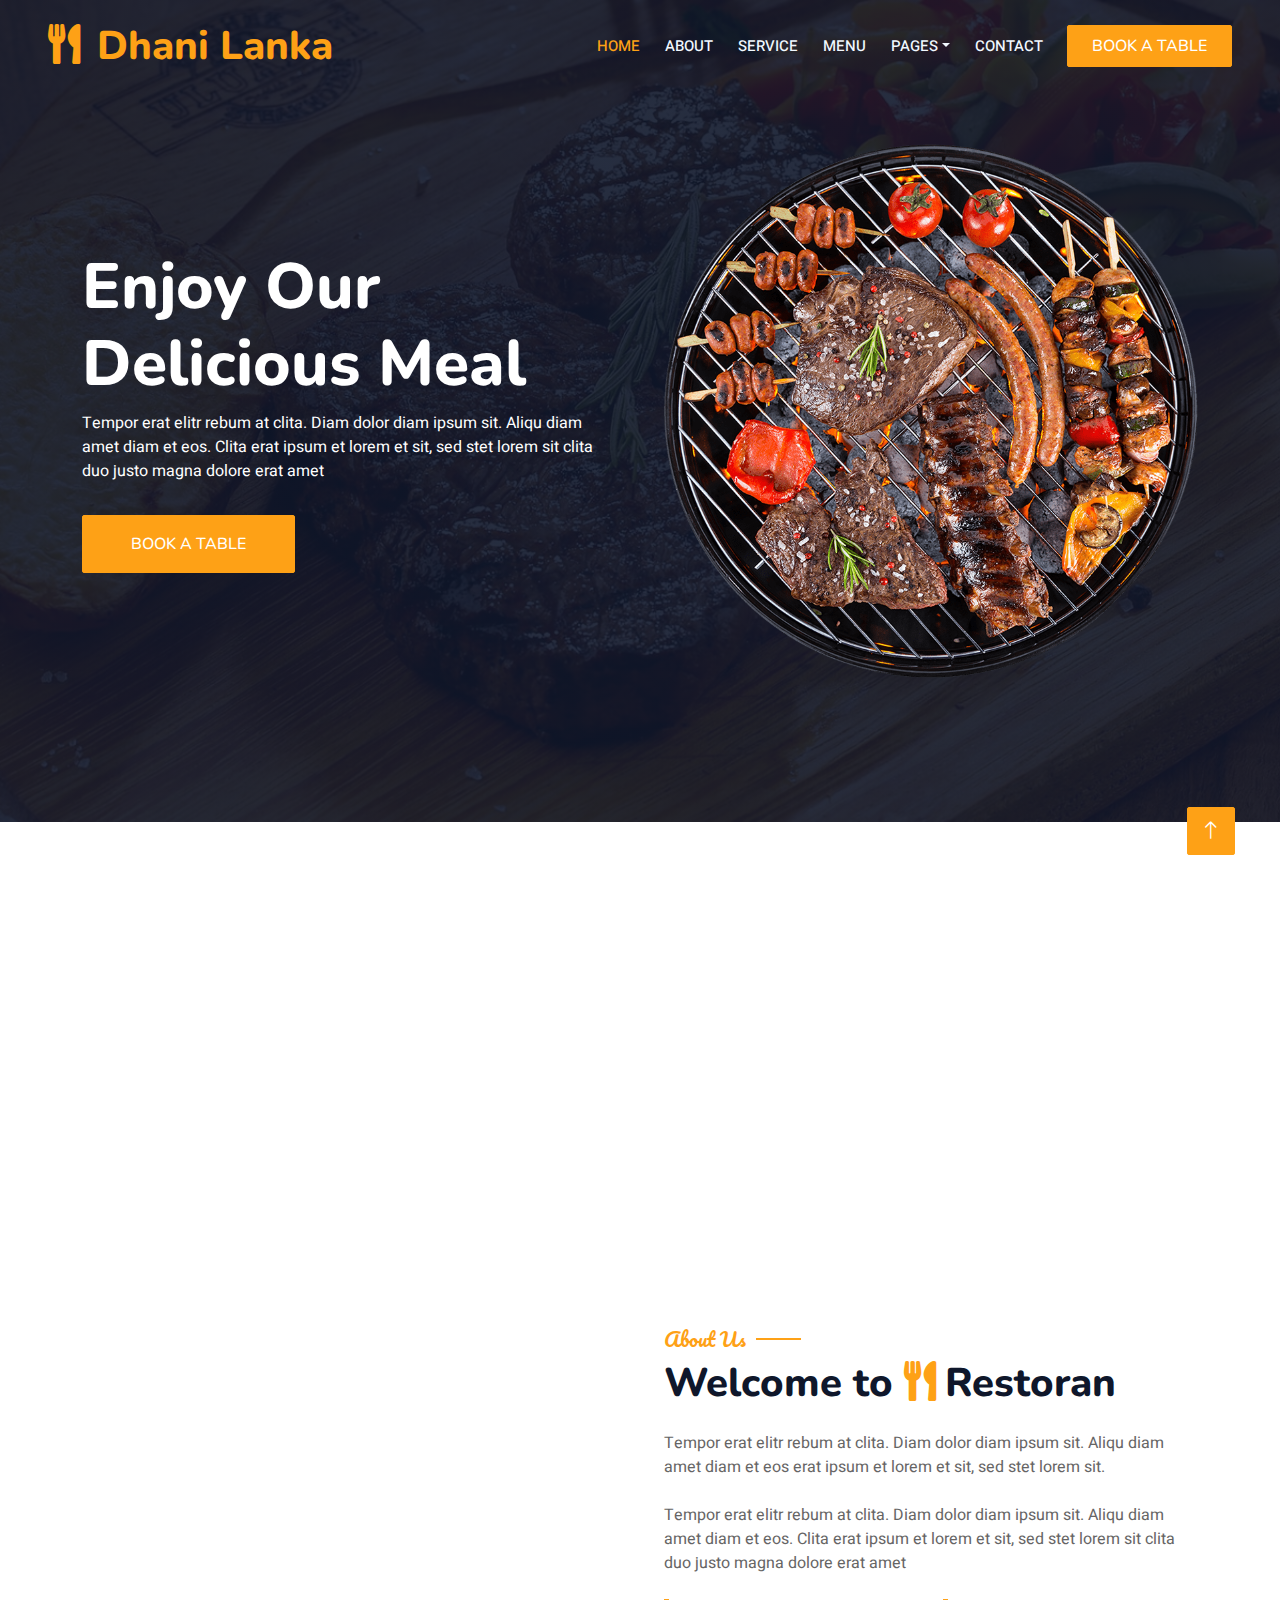
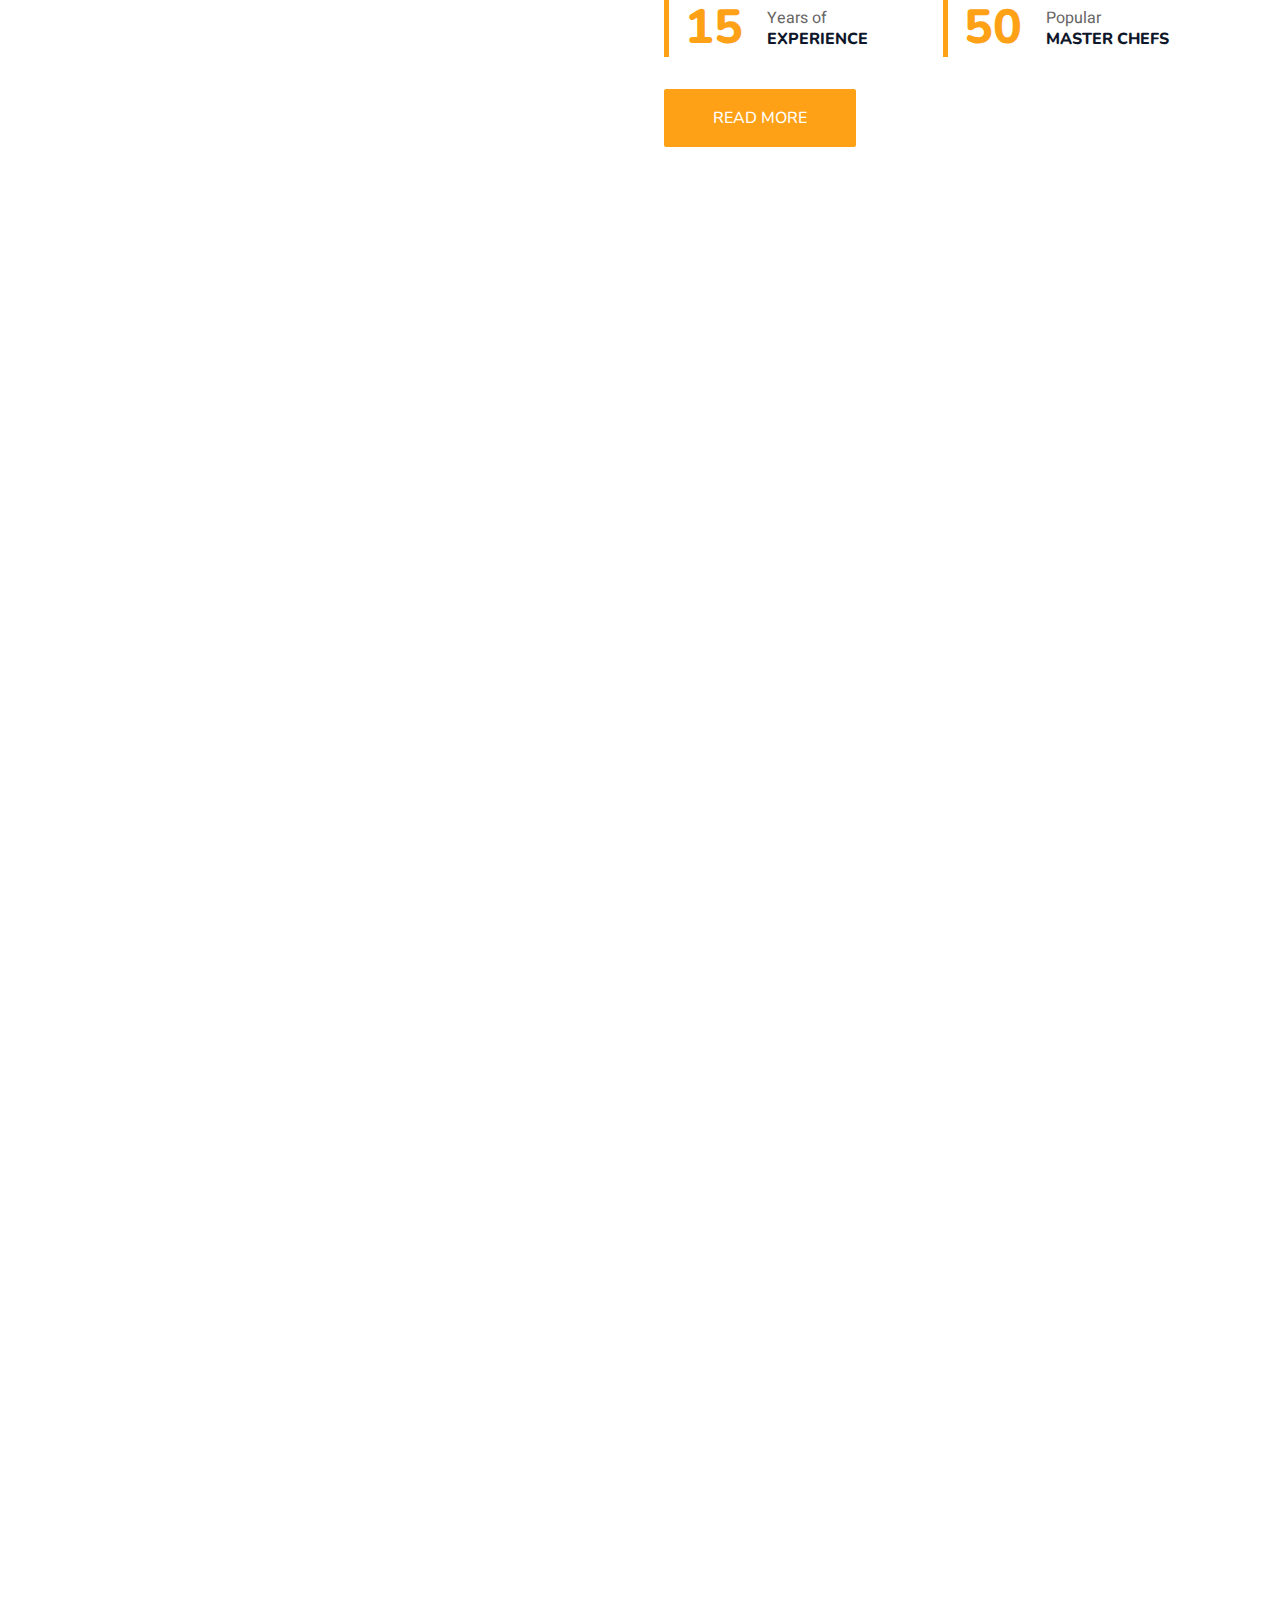
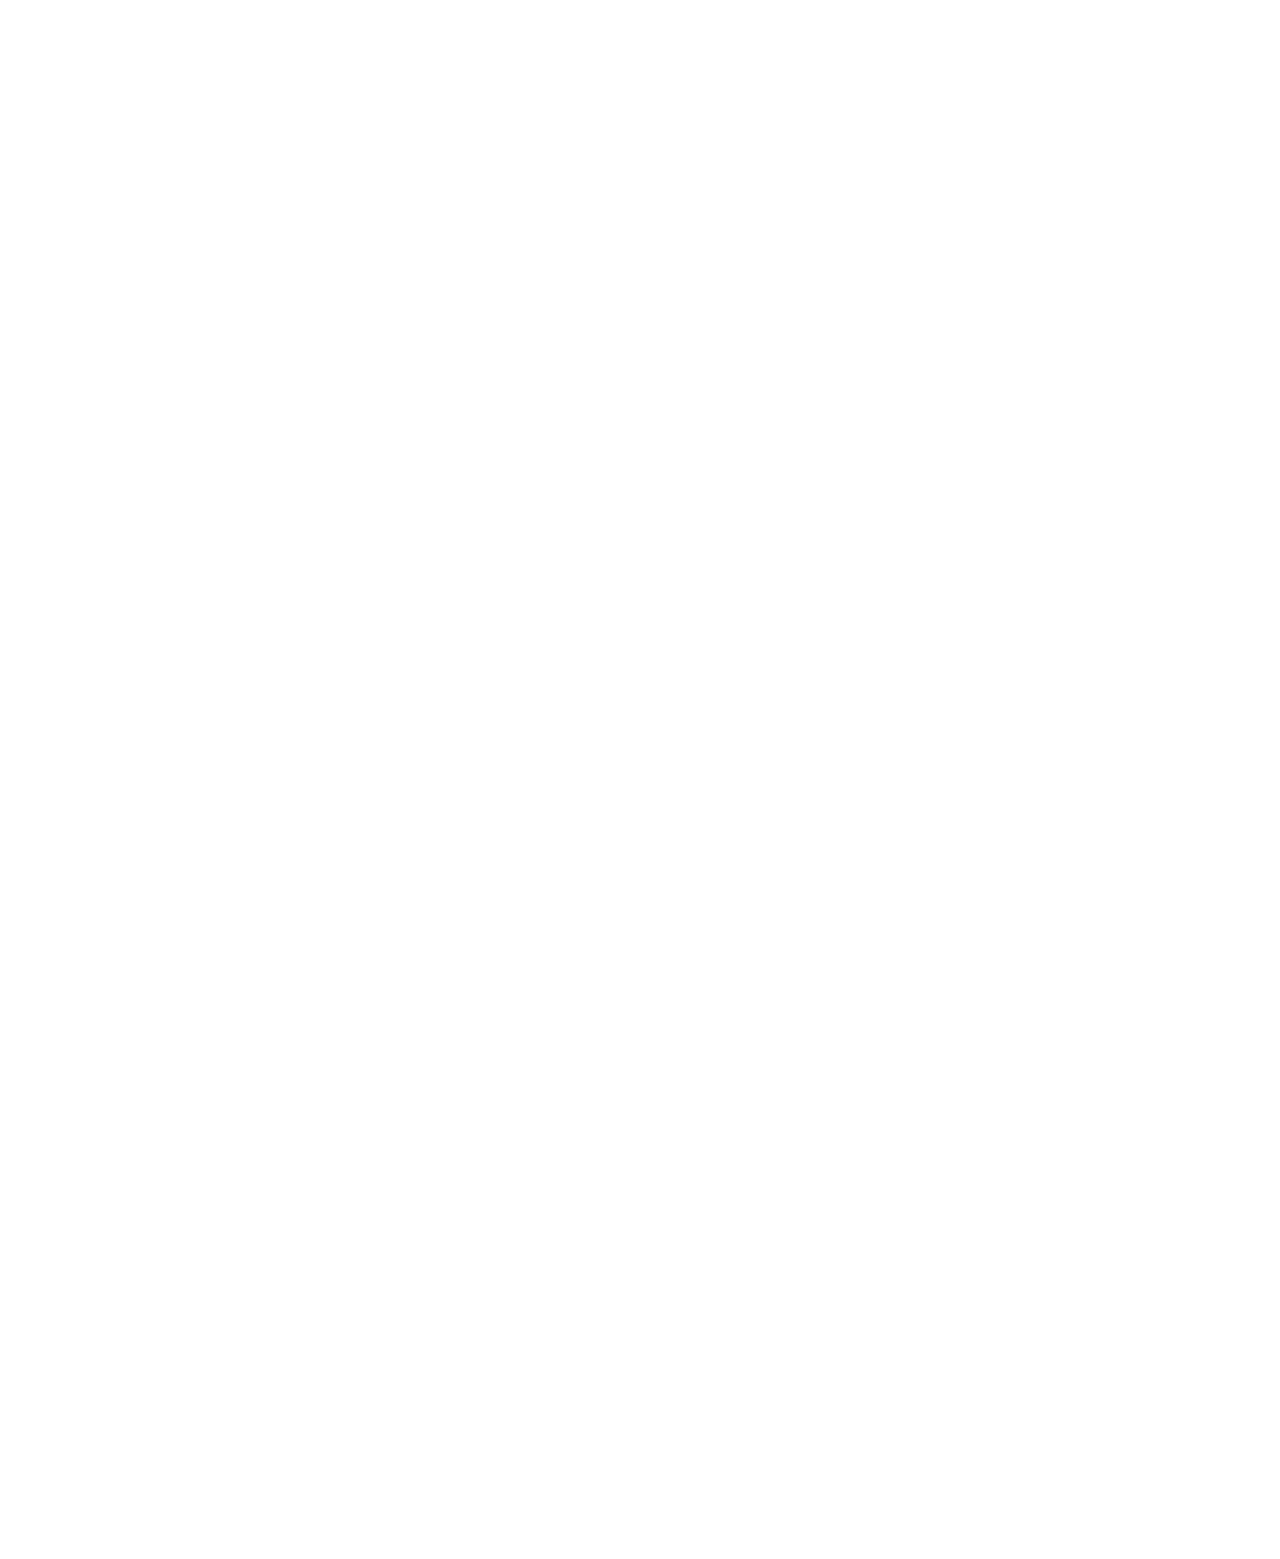
==== index.html @ 84b7a386 "Initial Push" ====
<!DOCTYPE html>
<html lang="en">

<head>
    <meta charset="utf-8">
    <title>Restoran - Bootstrap Restaurant Template</title>
    <meta content="width=device-width, initial-scale=1.0" name="viewport">
    <meta content="" name="keywords">
    <meta content="" name="description">

    <!-- Favicon -->
    <link href="img/favicon.ico" rel="icon">

    <!-- Google Web Fonts -->
    <link rel="preconnect" href="https://fonts.googleapis.com">
    <link rel="preconnect" href="https://fonts.gstatic.com" crossorigin>
    <link href="https://fonts.googleapis.com/css2?family=Heebo:wght@400;500;600&family=Nunito:wght@600;700;800&family=Pacifico&display=swap" rel="stylesheet">

    <!-- Icon Font Stylesheet -->
    <link href="https://cdnjs.cloudflare.com/ajax/libs/font-awesome/5.10.0/css/all.min.css" rel="stylesheet">
    <link href="https://cdn.jsdelivr.net/npm/bootstrap-icons@1.4.1/font/bootstrap-icons.css" rel="stylesheet">

    <!-- Libraries Stylesheet -->
    <link href="lib/animate/animate.min.css" rel="stylesheet">
    <link href="lib/owlcarousel/assets/owl.carousel.min.css" rel="stylesheet">
    <link href="lib/tempusdominus/css/tempusdominus-bootstrap-4.min.css" rel="stylesheet" />

    <!-- Customized Bootstrap Stylesheet -->
    <link href="css/bootstrap.min.css" rel="stylesheet">

    <!-- Template Stylesheet -->
    <link href="css/style.css" rel="stylesheet">
</head>

<body>
    <div class="container-xxl bg-white p-0">
        <!-- Spinner Start -->
        <div id="spinner" class="show bg-white position-fixed translate-middle w-100 vh-100 top-50 start-50 d-flex align-items-center justify-content-center">
            <div class="spinner-border text-primary" style="width: 3rem; height: 3rem;" role="status">
                <span class="sr-only">Loading...</span>
            </div>
        </div>
        <!-- Spinner End -->


        <!-- Navbar & Hero Start -->
        <div class="container-xxl position-relative p-0">
            <nav class="navbar navbar-expand-lg navbar-dark bg-dark px-4 px-lg-5 py-3 py-lg-0">
                <a href="" class="navbar-brand p-0">
                    <h1 class="text-primary m-0"><i class="fa fa-utensils me-3"></i>Dhani Lanka</h1>
                    <!-- <img src="img/logo.png" alt="Logo"> -->
                </a>
                <button class="navbar-toggler" type="button" data-bs-toggle="collapse" data-bs-target="#navbarCollapse">
                    <span class="fa fa-bars"></span>
                </button>
                <div class="collapse navbar-collapse" id="navbarCollapse">
                    <div class="navbar-nav ms-auto py-0 pe-4">
                        <a href="index.html" class="nav-item nav-link active">Home</a>
                        <a href="about.html" class="nav-item nav-link">About</a>
                        <a href="service.html" class="nav-item nav-link">Service</a>
                        <a href="menu.html" class="nav-item nav-link">Menu</a>
                        <div class="nav-item dropdown">
                            <a href="#" class="nav-link dropdown-toggle" data-bs-toggle="dropdown">Pages</a>
                            <div class="dropdown-menu m-0">
                                <a href="booking.html" class="dropdown-item">Booking</a>
                                <a href="team.html" class="dropdown-item">Our Team</a>
                                <a href="testimonial.html" class="dropdown-item">Testimonial</a>
                            </div>
                        </div>
                        <a href="contact.html" class="nav-item nav-link">Contact</a>
                    </div>
                    <a href="" class="btn btn-primary py-2 px-4">Book A Table</a>
                </div>
            </nav>

            <div class="container-xxl py-5 bg-dark hero-header mb-5">
                <div class="container my-5 py-5">
                    <div class="row align-items-center g-5">
                        <div class="col-lg-6 text-center text-lg-start">
                            <h1 class="display-3 text-white animated slideInLeft">Enjoy Our<br>Delicious Meal</h1>
                            <p class="text-white animated slideInLeft mb-4 pb-2">Tempor erat elitr rebum at clita. Diam dolor diam ipsum sit. Aliqu diam amet diam et eos. Clita erat ipsum et lorem et sit, sed stet lorem sit clita duo justo magna dolore erat amet</p>
                            <a href="" class="btn btn-primary py-sm-3 px-sm-5 me-3 animated slideInLeft">Book A Table</a>
                        </div>
                        <div class="col-lg-6 text-center text-lg-end overflow-hidden">
                            <img class="img-fluid" src="img/hero.png" alt="">
                        </div>
                    </div>
                </div>
            </div>
        </div>
        <!-- Navbar & Hero End -->


        <!-- Service Start -->
        <div class="container-xxl py-5">
            <div class="container">
                <div class="row g-4">
                    <div class="col-lg-3 col-sm-6 wow fadeInUp" data-wow-delay="0.1s">
                        <div class="service-item rounded pt-3">
                            <div class="p-4">
                                <i class="fa fa-3x fa-user-tie text-primary mb-4"></i>
                                <h5>Master Chefs</h5>
                                <p>Diam elitr kasd sed at elitr sed ipsum justo dolor sed clita amet diam</p>
                            </div>
                        </div>
                    </div>
                    <div class="col-lg-3 col-sm-6 wow fadeInUp" data-wow-delay="0.3s">
                        <div class="service-item rounded pt-3">
                            <div class="p-4">
                                <i class="fa fa-3x fa-utensils text-primary mb-4"></i>
                                <h5>Quality Food</h5>
                                <p>Diam elitr kasd sed at elitr sed ipsum justo dolor sed clita amet diam</p>
                            </div>
                        </div>
                    </div>
                    <div class="col-lg-3 col-sm-6 wow fadeInUp" data-wow-delay="0.5s">
                        <div class="service-item rounded pt-3">
                            <div class="p-4">
                                <i class="fa fa-3x fa-cart-plus text-primary mb-4"></i>
                                <h5>Online Order</h5>
                                <p>Diam elitr kasd sed at elitr sed ipsum justo dolor sed clita amet diam</p>
                            </div>
                        </div>
                    </div>
                    <div class="col-lg-3 col-sm-6 wow fadeInUp" data-wow-delay="0.7s">
                        <div class="service-item rounded pt-3">
                            <div class="p-4">
                                <i class="fa fa-3x fa-headset text-primary mb-4"></i>
                                <h5>24/7 Service</h5>
                                <p>Diam elitr kasd sed at elitr sed ipsum justo dolor sed clita amet diam</p>
                            </div>
                        </div>
                    </div>
                </div>
            </div>
        </div>
        <!-- Service End -->


        <!-- About Start -->
        <div class="container-xxl py-5">
            <div class="container">
                <div class="row g-5 align-items-center">
                    <div class="col-lg-6">
                        <div class="row g-3">
                            <div class="col-6 text-start">
                                <img class="img-fluid rounded w-100 wow zoomIn" data-wow-delay="0.1s" src="img/about-1.jpg">
                            </div>
                            <div class="col-6 text-start">
                                <img class="img-fluid rounded w-75 wow zoomIn" data-wow-delay="0.3s" src="img/about-2.jpg" style="margin-top: 25%;">
                            </div>
                            <div class="col-6 text-end">
                                <img class="img-fluid rounded w-75 wow zoomIn" data-wow-delay="0.5s" src="img/about-3.jpg">
                            </div>
                            <div class="col-6 text-end">
                                <img class="img-fluid rounded w-100 wow zoomIn" data-wow-delay="0.7s" src="img/about-4.jpg">
                            </div>
                        </div>
                    </div>
                    <div class="col-lg-6">
                        <h5 class="section-title ff-secondary text-start text-primary fw-normal">About Us</h5>
                        <h1 class="mb-4">Welcome to <i class="fa fa-utensils text-primary me-2"></i>Restoran</h1>
                        <p class="mb-4">Tempor erat elitr rebum at clita. Diam dolor diam ipsum sit. Aliqu diam amet diam et eos erat ipsum et lorem et sit, sed stet lorem sit.</p>
                        <p class="mb-4">Tempor erat elitr rebum at clita. Diam dolor diam ipsum sit. Aliqu diam amet diam et eos. Clita erat ipsum et lorem et sit, sed stet lorem sit clita duo justo magna dolore erat amet</p>
                        <div class="row g-4 mb-4">
                            <div class="col-sm-6">
                                <div class="d-flex align-items-center border-start border-5 border-primary px-3">
                                    <h1 class="flex-shrink-0 display-5 text-primary mb-0" data-toggle="counter-up">15</h1>
                                    <div class="ps-4">
                                        <p class="mb-0">Years of</p>
                                        <h6 class="text-uppercase mb-0">Experience</h6>
                                    </div>
                                </div>
                            </div>
                            <div class="col-sm-6">
                                <div class="d-flex align-items-center border-start border-5 border-primary px-3">
                                    <h1 class="flex-shrink-0 display-5 text-primary mb-0" data-toggle="counter-up">50</h1>
                                    <div class="ps-4">
                                        <p class="mb-0">Popular</p>
                                        <h6 class="text-uppercase mb-0">Master Chefs</h6>
                                    </div>
                                </div>
                            </div>
                        </div>
                        <a class="btn btn-primary py-3 px-5 mt-2" href="">Read More</a>
                    </div>
                </div>
            </div>
        </div>
        <!-- About End -->


        <!-- Menu Start -->
        <div class="container-xxl py-5">
            <div class="container">
                <div class="text-center wow fadeInUp" data-wow-delay="0.1s">
                    <h5 class="section-title ff-secondary text-center text-primary fw-normal">Food Menu</h5>
                    <h1 class="mb-5">Most Popular Items</h1>
                </div>
                <div class="tab-class text-center wow fadeInUp" data-wow-delay="0.1s">
                    <ul class="nav nav-pills d-inline-flex justify-content-center border-bottom mb-5">
                        <li class="nav-item">
                            <a class="d-flex align-items-center text-start mx-3 ms-0 pb-3 active" data-bs-toggle="pill" href="#tab-1">
                                <i class="fa fa-coffee fa-2x text-primary"></i>
                                <div class="ps-3">
                                    <small class="text-body">Popular</small>
                                    <h6 class="mt-n1 mb-0">Breakfast</h6>
                                </div>
                            </a>
                        </li>
                        <li class="nav-item">
                            <a class="d-flex align-items-center text-start mx-3 pb-3" data-bs-toggle="pill" href="#tab-2">
                                <i class="fa fa-hamburger fa-2x text-primary"></i>
                                <div class="ps-3">
                                    <small class="text-body">Special</small>
                                    <h6 class="mt-n1 mb-0">Launch</h6>
                                </div>
                            </a>
                        </li>
                        <li class="nav-item">
                            <a class="d-flex align-items-center text-start mx-3 me-0 pb-3" data-bs-toggle="pill" href="#tab-3">
                                <i class="fa fa-utensils fa-2x text-primary"></i>
                                <div class="ps-3">
                                    <small class="text-body">Lovely</small>
                                    <h6 class="mt-n1 mb-0">Dinner</h6>
                                </div>
                            </a>
                        </li>
                    </ul>
                    <div class="tab-content">
                        <div id="tab-1" class="tab-pane fade show p-0 active">
                            <div class="row g-4">
                                <div class="col-lg-6">
                                    <div class="d-flex align-items-center">
                                        <img class="flex-shrink-0 img-fluid rounded" src="img/menu-1.jpg" alt="" style="width: 80px;">
                                        <div class="w-100 d-flex flex-column text-start ps-4">
                                            <h5 class="d-flex justify-content-between border-bottom pb-2">
                                                <span>Chicken Burger</span>
                                                <span class="text-primary">$115</span>
                                            </h5>
                                            <small class="fst-italic">Ipsum ipsum clita erat amet dolor justo diam</small>
                                        </div>
                                    </div>
                                </div>
                                <div class="col-lg-6">
                                    <div class="d-flex align-items-center">
                                        <img class="flex-shrink-0 img-fluid rounded" src="img/menu-2.jpg" alt="" style="width: 80px;">
                                        <div class="w-100 d-flex flex-column text-start ps-4">
                                            <h5 class="d-flex justify-content-between border-bottom pb-2">
                                                <span>Chicken Burger</span>
                                                <span class="text-primary">$115</span>
                                            </h5>
                                            <small class="fst-italic">Ipsum ipsum clita erat amet dolor justo diam</small>
                                        </div>
                                    </div>
                                </div>
                                <div class="col-lg-6">
                                    <div class="d-flex align-items-center">
                                        <img class="flex-shrink-0 img-fluid rounded" src="img/menu-3.jpg" alt="" style="width: 80px;">
                                        <div class="w-100 d-flex flex-column text-start ps-4">
                                            <h5 class="d-flex justify-content-between border-bottom pb-2">
                                                <span>Chicken Burger</span>
                                                <span class="text-primary">$115</span>
                                            </h5>
                                            <small class="fst-italic">Ipsum ipsum clita erat amet dolor justo diam</small>
                                        </div>
                                    </div>
                                </div>
                                <div class="col-lg-6">
                                    <div class="d-flex align-items-center">
                                        <img class="flex-shrink-0 img-fluid rounded" src="img/menu-4.jpg" alt="" style="width: 80px;">
                                        <div class="w-100 d-flex flex-column text-start ps-4">
                                            <h5 class="d-flex justify-content-between border-bottom pb-2">
                                                <span>Chicken Burger</span>
                                                <span class="text-primary">$115</span>
                                            </h5>
                                            <small class="fst-italic">Ipsum ipsum clita erat amet dolor justo diam</small>
                                        </div>
                                    </div>
                                </div>
                                <div class="col-lg-6">
                                    <div class="d-flex align-items-center">
                                        <img class="flex-shrink-0 img-fluid rounded" src="img/menu-5.jpg" alt="" style="width: 80px;">
                                        <div class="w-100 d-flex flex-column text-start ps-4">
                                            <h5 class="d-flex justify-content-between border-bottom pb-2">
                                                <span>Chicken Burger</span>
                                                <span class="text-primary">$115</span>
                                            </h5>
                                            <small class="fst-italic">Ipsum ipsum clita erat amet dolor justo diam</small>
                                        </div>
                                    </div>
                                </div>
                                <div class="col-lg-6">
                                    <div class="d-flex align-items-center">
                                        <img class="flex-shrink-0 img-fluid rounded" src="img/menu-6.jpg" alt="" style="width: 80px;">
                                        <div class="w-100 d-flex flex-column text-start ps-4">
                                            <h5 class="d-flex justify-content-between border-bottom pb-2">
                                                <span>Chicken Burger</span>
                                                <span class="text-primary">$115</span>
                                            </h5>
                                            <small class="fst-italic">Ipsum ipsum clita erat amet dolor justo diam</small>
                                        </div>
                                    </div>
                                </div>
                                <div class="col-lg-6">
                                    <div class="d-flex align-items-center">
                                        <img class="flex-shrink-0 img-fluid rounded" src="img/menu-7.jpg" alt="" style="width: 80px;">
                                        <div class="w-100 d-flex flex-column text-start ps-4">
                                            <h5 class="d-flex justify-content-between border-bottom pb-2">
                                                <span>Chicken Burger</span>
                                                <span class="text-primary">$115</span>
                                            </h5>
                                            <small class="fst-italic">Ipsum ipsum clita erat amet dolor justo diam</small>
                                        </div>
                                    </div>
                                </div>
                                <div class="col-lg-6">
                                    <div class="d-flex align-items-center">
                                        <img class="flex-shrink-0 img-fluid rounded" src="img/menu-8.jpg" alt="" style="width: 80px;">
                                        <div class="w-100 d-flex flex-column text-start ps-4">
                                            <h5 class="d-flex justify-content-between border-bottom pb-2">
                                                <span>Chicken Burger</span>
                                                <span class="text-primary">$115</span>
                                            </h5>
                                            <small class="fst-italic">Ipsum ipsum clita erat amet dolor justo diam</small>
                                        </div>
                                    </div>
                                </div>
                            </div>
                        </div>
                        <div id="tab-2" class="tab-pane fade show p-0">
                            <div class="row g-4">
                                <div class="col-lg-6">
                                    <div class="d-flex align-items-center">
                                        <img class="flex-shrink-0 img-fluid rounded" src="img/menu-1.jpg" alt="" style="width: 80px;">
                                        <div class="w-100 d-flex flex-column text-start ps-4">
                                            <h5 class="d-flex justify-content-between border-bottom pb-2">
                                                <span>Chicken Burger</span>
                                                <span class="text-primary">$115</span>
                                            </h5>
                                            <small class="fst-italic">Ipsum ipsum clita erat amet dolor justo diam</small>
                                        </div>
                                    </div>
                                </div>
                                <div class="col-lg-6">
                                    <div class="d-flex align-items-center">
                                        <img class="flex-shrink-0 img-fluid rounded" src="img/menu-2.jpg" alt="" style="width: 80px;">
                                        <div class="w-100 d-flex flex-column text-start ps-4">
                                            <h5 class="d-flex justify-content-between border-bottom pb-2">
                                                <span>Chicken Burger</span>
                                                <span class="text-primary">$115</span>
                                            </h5>
                                            <small class="fst-italic">Ipsum ipsum clita erat amet dolor justo diam</small>
                                        </div>
                                    </div>
                                </div>
                                <div class="col-lg-6">
                                    <div class="d-flex align-items-center">
                                        <img class="flex-shrink-0 img-fluid rounded" src="img/menu-3.jpg" alt="" style="width: 80px;">
                                        <div class="w-100 d-flex flex-column text-start ps-4">
                                            <h5 class="d-flex justify-content-between border-bottom pb-2">
                                                <span>Chicken Burger</span>
                                                <span class="text-primary">$115</span>
                                            </h5>
                                            <small class="fst-italic">Ipsum ipsum clita erat amet dolor justo diam</small>
                                        </div>
                                    </div>
                                </div>
                                <div class="col-lg-6">
                                    <div class="d-flex align-items-center">
                                        <img class="flex-shrink-0 img-fluid rounded" src="img/menu-4.jpg" alt="" style="width: 80px;">
                                        <div class="w-100 d-flex flex-column text-start ps-4">
                                            <h5 class="d-flex justify-content-between border-bottom pb-2">
                                                <span>Chicken Burger</span>
                                                <span class="text-primary">$115</span>
                                            </h5>
                                            <small class="fst-italic">Ipsum ipsum clita erat amet dolor justo diam</small>
                                        </div>
                                    </div>
                                </div>
                                <div class="col-lg-6">
                                    <div class="d-flex align-items-center">
                                        <img class="flex-shrink-0 img-fluid rounded" src="img/menu-5.jpg" alt="" style="width: 80px;">
                                        <div class="w-100 d-flex flex-column text-start ps-4">
                                            <h5 class="d-flex justify-content-between border-bottom pb-2">
                                                <span>Chicken Burger</span>
                                                <span class="text-primary">$115</span>
                                            </h5>
                                            <small class="fst-italic">Ipsum ipsum clita erat amet dolor justo diam</small>
                                        </div>
                                    </div>
                                </div>
                                <div class="col-lg-6">
                                    <div class="d-flex align-items-center">
                                        <img class="flex-shrink-0 img-fluid rounded" src="img/menu-6.jpg" alt="" style="width: 80px;">
                                        <div class="w-100 d-flex flex-column text-start ps-4">
                                            <h5 class="d-flex justify-content-between border-bottom pb-2">
                                                <span>Chicken Burger</span>
                                                <span class="text-primary">$115</span>
                                            </h5>
                                            <small class="fst-italic">Ipsum ipsum clita erat amet dolor justo diam</small>
                                        </div>
                                    </div>
                                </div>
                                <div class="col-lg-6">
                                    <div class="d-flex align-items-center">
                                        <img class="flex-shrink-0 img-fluid rounded" src="img/menu-7.jpg" alt="" style="width: 80px;">
                                        <div class="w-100 d-flex flex-column text-start ps-4">
                                            <h5 class="d-flex justify-content-between border-bottom pb-2">
                                                <span>Chicken Burger</span>
                                                <span class="text-primary">$115</span>
                                            </h5>
                                            <small class="fst-italic">Ipsum ipsum clita erat amet dolor justo diam</small>
                                        </div>
                                    </div>
                                </div>
                                <div class="col-lg-6">
                                    <div class="d-flex align-items-center">
                                        <img class="flex-shrink-0 img-fluid rounded" src="img/menu-8.jpg" alt="" style="width: 80px;">
                                        <div class="w-100 d-flex flex-column text-start ps-4">
                                            <h5 class="d-flex justify-content-between border-bottom pb-2">
                                                <span>Chicken Burger</span>
                                                <span class="text-primary">$115</span>
                                            </h5>
                                            <small class="fst-italic">Ipsum ipsum clita erat amet dolor justo diam</small>
                                        </div>
                                    </div>
                                </div>
                            </div>
                        </div>
                        <div id="tab-3" class="tab-pane fade show p-0">
                            <div class="row g-4">
                                <div class="col-lg-6">
                                    <div class="d-flex align-items-center">
                                        <img class="flex-shrink-0 img-fluid rounded" src="img/menu-1.jpg" alt="" style="width: 80px;">
                                        <div class="w-100 d-flex flex-column text-start ps-4">
                                            <h5 class="d-flex justify-content-between border-bottom pb-2">
                                                <span>Chicken Burger</span>
                                                <span class="text-primary">$115</span>
                                            </h5>
                                            <small class="fst-italic">Ipsum ipsum clita erat amet dolor justo diam</small>
                                        </div>
                                    </div>
                                </div>
                                <div class="col-lg-6">
                                    <div class="d-flex align-items-center">
                                        <img class="flex-shrink-0 img-fluid rounded" src="img/menu-2.jpg" alt="" style="width: 80px;">
                                        <div class="w-100 d-flex flex-column text-start ps-4">
                                            <h5 class="d-flex justify-content-between border-bottom pb-2">
                                                <span>Chicken Burger</span>
                                                <span class="text-primary">$115</span>
                                            </h5>
                                            <small class="fst-italic">Ipsum ipsum clita erat amet dolor justo diam</small>
                                        </div>
                                    </div>
                                </div>
                                <div class="col-lg-6">
                                    <div class="d-flex align-items-center">
                                        <img class="flex-shrink-0 img-fluid rounded" src="img/menu-3.jpg" alt="" style="width: 80px;">
                                        <div class="w-100 d-flex flex-column text-start ps-4">
                                            <h5 class="d-flex justify-content-between border-bottom pb-2">
                                                <span>Chicken Burger</span>
                                                <span class="text-primary">$115</span>
                                            </h5>
                                            <small class="fst-italic">Ipsum ipsum clita erat amet dolor justo diam</small>
                                        </div>
                                    </div>
                                </div>
                                <div class="col-lg-6">
                                    <div class="d-flex align-items-center">
                                        <img class="flex-shrink-0 img-fluid rounded" src="img/menu-4.jpg" alt="" style="width: 80px;">
                                        <div class="w-100 d-flex flex-column text-start ps-4">
                                            <h5 class="d-flex justify-content-between border-bottom pb-2">
                                                <span>Chicken Burger</span>
                                                <span class="text-primary">$115</span>
                                            </h5>
                                            <small class="fst-italic">Ipsum ipsum clita erat amet dolor justo diam</small>
                                        </div>
                                    </div>
                                </div>
                                <div class="col-lg-6">
                                    <div class="d-flex align-items-center">
                                        <img class="flex-shrink-0 img-fluid rounded" src="img/menu-5.jpg" alt="" style="width: 80px;">
                                        <div class="w-100 d-flex flex-column text-start ps-4">
                                            <h5 class="d-flex justify-content-between border-bottom pb-2">
                                                <span>Chicken Burger</span>
                                                <span class="text-primary">$115</span>
                                            </h5>
                                            <small class="fst-italic">Ipsum ipsum clita erat amet dolor justo diam</small>
                                        </div>
                                    </div>
                                </div>
                                <div class="col-lg-6">
                                    <div class="d-flex align-items-center">
                                        <img class="flex-shrink-0 img-fluid rounded" src="img/menu-6.jpg" alt="" style="width: 80px;">
                                        <div class="w-100 d-flex flex-column text-start ps-4">
                                            <h5 class="d-flex justify-content-between border-bottom pb-2">
                                                <span>Chicken Burger</span>
                                                <span class="text-primary">$115</span>
                                            </h5>
                                            <small class="fst-italic">Ipsum ipsum clita erat amet dolor justo diam</small>
                                        </div>
                                    </div>
                                </div>
                                <div class="col-lg-6">
                                    <div class="d-flex align-items-center">
                                        <img class="flex-shrink-0 img-fluid rounded" src="img/menu-7.jpg" alt="" style="width: 80px;">
                                        <div class="w-100 d-flex flex-column text-start ps-4">
                                            <h5 class="d-flex justify-content-between border-bottom pb-2">
                                                <span>Chicken Burger</span>
                                                <span class="text-primary">$115</span>
                                            </h5>
                                            <small class="fst-italic">Ipsum ipsum clita erat amet dolor justo diam</small>
                                        </div>
                                    </div>
                                </div>
                                <div class="col-lg-6">
                                    <div class="d-flex align-items-center">
                                        <img class="flex-shrink-0 img-fluid rounded" src="img/menu-8.jpg" alt="" style="width: 80px;">
                                        <div class="w-100 d-flex flex-column text-start ps-4">
                                            <h5 class="d-flex justify-content-between border-bottom pb-2">
                                                <span>Chicken Burger</span>
                                                <span class="text-primary">$115</span>
                                            </h5>
                                            <small class="fst-italic">Ipsum ipsum clita erat amet dolor justo diam</small>
                                        </div>
                                    </div>
                                </div>
                            </div>
                        </div>
                    </div>
                </div>
            </div>
        </div>
        <!-- Menu End -->


        <!-- Reservation Start -->
        <div class="container-xxl py-5 px-0 wow fadeInUp" data-wow-delay="0.1s">
            <div class="row g-0">
                <div class="col-md-6">
                    <div class="video">
                        <button type="button" class="btn-play" data-bs-toggle="modal" data-src="https://www.youtube.com/embed/DWRcNpR6Kdc" data-bs-target="#videoModal">
                            <span></span>
                        </button>
                    </div>
                </div>
                <div class="col-md-6 bg-dark d-flex align-items-center">
                    <div class="p-5 wow fadeInUp" data-wow-delay="0.2s">
                        <h5 class="section-title ff-secondary text-start text-primary fw-normal">Reservation</h5>
                        <h1 class="text-white mb-4">Book A Table Online</h1>
                        <form>
                            <div class="row g-3">
                                <div class="col-md-6">
                                    <div class="form-floating">
                                        <input type="text" class="form-control" id="name" placeholder="Your Name">
                                        <label for="name">Your Name</label>
                                    </div>
                                </div>
                                <div class="col-md-6">
                                    <div class="form-floating">
                                        <input type="email" class="form-control" id="email" placeholder="Your Email">
                                        <label for="email">Your Email</label>
                                    </div>
                                </div>
                                <div class="col-md-6">
                                    <div class="form-floating date" id="date3" data-target-input="nearest">
                                        <input type="text" class="form-control datetimepicker-input" id="datetime" placeholder="Date & Time" data-target="#date3" data-toggle="datetimepicker" />
                                        <label for="datetime">Date & Time</label>
                                    </div>
                                </div>
                                <div class="col-md-6">
                                    <div class="form-floating">
                                        <select class="form-select" id="select1">
                                          <option value="1">People 1</option>
                                          <option value="2">People 2</option>
                                          <option value="3">People 3</option>
                                        </select>
                                        <label for="select1">No Of People</label>
                                      </div>
                                </div>
                                <div class="col-12">
                                    <div class="form-floating">
                                        <textarea class="form-control" placeholder="Special Request" id="message" style="height: 100px"></textarea>
                                        <label for="message">Special Request</label>
                                    </div>
                                </div>
                                <div class="col-12">
                                    <button class="btn btn-primary w-100 py-3" type="submit">Book Now</button>
                                </div>
                            </div>
                        </form>
                    </div>
                </div>
            </div>
        </div>

        <div class="modal fade" id="videoModal" tabindex="-1" aria-labelledby="exampleModalLabel" aria-hidden="true">
            <div class="modal-dialog">
                <div class="modal-content rounded-0">
                    <div class="modal-header">
                        <h5 class="modal-title" id="exampleModalLabel">Youtube Video</h5>
                        <button type="button" class="btn-close" data-bs-dismiss="modal" aria-label="Close"></button>
                    </div>
                    <div class="modal-body">
                        <!-- 16:9 aspect ratio -->
                        <div class="ratio ratio-16x9">
                            <iframe class="embed-responsive-item" src="" id="video" allowfullscreen allowscriptaccess="always"
                                allow="autoplay"></iframe>
                        </div>
                    </div>
                </div>
            </div>
        </div>
        <!-- Reservation Start -->


        <!-- Team Start -->
        <div class="container-xxl pt-5 pb-3">
            <div class="container">
                <div class="text-center wow fadeInUp" data-wow-delay="0.1s">
                    <h5 class="section-title ff-secondary text-center text-primary fw-normal">Team Members</h5>
                    <h1 class="mb-5">Our Master Chefs</h1>
                </div>
                <div class="row g-4">
                    <div class="col-lg-3 col-md-6 wow fadeInUp" data-wow-delay="0.1s">
                        <div class="team-item text-center rounded overflow-hidden">
                            <div class="rounded-circle overflow-hidden m-4">
                                <img class="img-fluid" src="img/team-1.jpg" alt="">
                            </div>
                            <h5 class="mb-0">Full Name</h5>
                            <small>Designation</small>
                            <div class="d-flex justify-content-center mt-3">
                                <a class="btn btn-square btn-primary mx-1" href=""><i class="fab fa-facebook-f"></i></a>
                                <a class="btn btn-square btn-primary mx-1" href=""><i class="fab fa-twitter"></i></a>
                                <a class="btn btn-square btn-primary mx-1" href=""><i class="fab fa-instagram"></i></a>
                            </div>
                        </div>
                    </div>
                    <div class="col-lg-3 col-md-6 wow fadeInUp" data-wow-delay="0.3s">
                        <div class="team-item text-center rounded overflow-hidden">
                            <div class="rounded-circle overflow-hidden m-4">
                                <img class="img-fluid" src="img/team-2.jpg" alt="">
                            </div>
                            <h5 class="mb-0">Full Name</h5>
                            <small>Designation</small>
                            <div class="d-flex justify-content-center mt-3">
                                <a class="btn btn-square btn-primary mx-1" href=""><i class="fab fa-facebook-f"></i></a>
                                <a class="btn btn-square btn-primary mx-1" href=""><i class="fab fa-twitter"></i></a>
                                <a class="btn btn-square btn-primary mx-1" href=""><i class="fab fa-instagram"></i></a>
                            </div>
                        </div>
                    </div>
                    <div class="col-lg-3 col-md-6 wow fadeInUp" data-wow-delay="0.5s">
                        <div class="team-item text-center rounded overflow-hidden">
                            <div class="rounded-circle overflow-hidden m-4">
                                <img class="img-fluid" src="img/team-3.jpg" alt="">
                            </div>
                            <h5 class="mb-0">Full Name</h5>
                            <small>Designation</small>
                            <div class="d-flex justify-content-center mt-3">
                                <a class="btn btn-square btn-primary mx-1" href=""><i class="fab fa-facebook-f"></i></a>
                                <a class="btn btn-square btn-primary mx-1" href=""><i class="fab fa-twitter"></i></a>
                                <a class="btn btn-square btn-primary mx-1" href=""><i class="fab fa-instagram"></i></a>
                            </div>
                        </div>
                    </div>
                    <div class="col-lg-3 col-md-6 wow fadeInUp" data-wow-delay="0.7s">
                        <div class="team-item text-center rounded overflow-hidden">
                            <div class="rounded-circle overflow-hidden m-4">
                                <img class="img-fluid" src="img/team-4.jpg" alt="">
                            </div>
                            <h5 class="mb-0">Full Name</h5>
                            <small>Designation</small>
                            <div class="d-flex justify-content-center mt-3">
                                <a class="btn btn-square btn-primary mx-1" href=""><i class="fab fa-facebook-f"></i></a>
                                <a class="btn btn-square btn-primary mx-1" href=""><i class="fab fa-twitter"></i></a>
                                <a class="btn btn-square btn-primary mx-1" href=""><i class="fab fa-instagram"></i></a>
                            </div>
                        </div>
                    </div>
                </div>
            </div>
        </div>
        <!-- Team End -->


        <!-- Testimonial Start -->
        <div class="container-xxl py-5 wow fadeInUp" data-wow-delay="0.1s">
            <div class="container">
                <div class="text-center">
                    <h5 class="section-title ff-secondary text-center text-primary fw-normal">Testimonial</h5>
                    <h1 class="mb-5">Our Clients Say!!!</h1>
                </div>
                <div class="owl-carousel testimonial-carousel">
                    <div class="testimonial-item bg-transparent border rounded p-4">
                        <i class="fa fa-quote-left fa-2x text-primary mb-3"></i>
                        <p>Dolor et eos labore, stet justo sed est sed. Diam sed sed dolor stet amet eirmod eos labore diam</p>
                        <div class="d-flex align-items-center">
                            <img class="img-fluid flex-shrink-0 rounded-circle" src="img/testimonial-1.jpg" style="width: 50px; height: 50px;">
                            <div class="ps-3">
                                <h5 class="mb-1">Client Name</h5>
                                <small>Profession</small>
                            </div>
                        </div>
                    </div>
                    <div class="testimonial-item bg-transparent border rounded p-4">
                        <i class="fa fa-quote-left fa-2x text-primary mb-3"></i>
                        <p>Dolor et eos labore, stet justo sed est sed. Diam sed sed dolor stet amet eirmod eos labore diam</p>
                        <div class="d-flex align-items-center">
                            <img class="img-fluid flex-shrink-0 rounded-circle" src="img/testimonial-2.jpg" style="width: 50px; height: 50px;">
                            <div class="ps-3">
                                <h5 class="mb-1">Client Name</h5>
                                <small>Profession</small>
                            </div>
                        </div>
                    </div>
                    <div class="testimonial-item bg-transparent border rounded p-4">
                        <i class="fa fa-quote-left fa-2x text-primary mb-3"></i>
                        <p>Dolor et eos labore, stet justo sed est sed. Diam sed sed dolor stet amet eirmod eos labore diam</p>
                        <div class="d-flex align-items-center">
                            <img class="img-fluid flex-shrink-0 rounded-circle" src="img/testimonial-3.jpg" style="width: 50px; height: 50px;">
                            <div class="ps-3">
                                <h5 class="mb-1">Client Name</h5>
                                <small>Profession</small>
                            </div>
                        </div>
                    </div>
                    <div class="testimonial-item bg-transparent border rounded p-4">
                        <i class="fa fa-quote-left fa-2x text-primary mb-3"></i>
                        <p>Dolor et eos labore, stet justo sed est sed. Diam sed sed dolor stet amet eirmod eos labore diam</p>
                        <div class="d-flex align-items-center">
                            <img class="img-fluid flex-shrink-0 rounded-circle" src="img/testimonial-4.jpg" style="width: 50px; height: 50px;">
                            <div class="ps-3">
                                <h5 class="mb-1">Client Name</h5>
                                <small>Profession</small>
                            </div>
                        </div>
                    </div>
                </div>
            </div>
        </div>
        <!-- Testimonial End -->
        

        <!-- Footer Start -->
        <div class="container-fluid bg-dark text-light footer pt-5 mt-5 wow fadeIn" data-wow-delay="0.1s">
            <div class="container py-5">
                <div class="row g-5">
                    <div class="col-lg-3 col-md-6">
                        <h4 class="section-title ff-secondary text-start text-primary fw-normal mb-4">Company</h4>
                        <a class="btn btn-link" href="">About Us</a>
                        <a class="btn btn-link" href="">Contact Us</a>
                        <a class="btn btn-link" href="">Reservation</a>
                        <a class="btn btn-link" href="">Privacy Policy</a>
                        <a class="btn btn-link" href="">Terms & Condition</a>
                    </div>
                    <div class="col-lg-3 col-md-6">
                        <h4 class="section-title ff-secondary text-start text-primary fw-normal mb-4">Contact</h4>
                        <p class="mb-2"><i class="fa fa-map-marker-alt me-3"></i>123 Street, New York, USA</p>
                        <p class="mb-2"><i class="fa fa-phone-alt me-3"></i>+012 345 67890</p>
                        <p class="mb-2"><i class="fa fa-envelope me-3"></i>info@example.com</p>
                        <div class="d-flex pt-2">
                            <a class="btn btn-outline-light btn-social" href=""><i class="fab fa-twitter"></i></a>
                            <a class="btn btn-outline-light btn-social" href=""><i class="fab fa-facebook-f"></i></a>
                            <a class="btn btn-outline-light btn-social" href=""><i class="fab fa-youtube"></i></a>
                            <a class="btn btn-outline-light btn-social" href=""><i class="fab fa-linkedin-in"></i></a>
                        </div>
                    </div>
                    <div class="col-lg-3 col-md-6">
                        <h4 class="section-title ff-secondary text-start text-primary fw-normal mb-4">Opening</h4>
                        <h5 class="text-light fw-normal">Monday - Saturday</h5>
                        <p>09AM - 09PM</p>
                        <h5 class="text-light fw-normal">Sunday</h5>
                        <p>10AM - 08PM</p>
                    </div>
                    <div class="col-lg-3 col-md-6">
                        <h4 class="section-title ff-secondary text-start text-primary fw-normal mb-4">Newsletter</h4>
                        <p>Dolor amet sit justo amet elitr clita ipsum elitr est.</p>
                        <div class="position-relative mx-auto" style="max-width: 400px;">
                            <input class="form-control border-primary w-100 py-3 ps-4 pe-5" type="text" placeholder="Your email">
                            <button type="button" class="btn btn-primary py-2 position-absolute top-0 end-0 mt-2 me-2">SignUp</button>
                        </div>
                    </div>
                </div>
            </div>
            <div class="container">
                <div class="copyright">
                    <div class="row">
                        <div class="col-md-6 text-center text-md-start mb-3 mb-md-0">
                            &copy; <a class="border-bottom" href="#">Your Site Name</a>, All Right Reserved. 
							
							<!--/*** This template is free as long as you keep the footer author’s credit link/attribution link/backlink. If you'd like to use the template without the footer author’s credit link/attribution link/backlink, you can purchase the Credit Removal License from "https://htmlcodex.com/credit-removal". Thank you for your support. ***/-->
							Designed By <a class="border-bottom" href="https://htmlcodex.com">HTML Codex</a><br><br>
                            Distributed By <a class="border-bottom" href="https://themewagon.com" target="_blank">ThemeWagon</a>
                        </div>
                        <div class="col-md-6 text-center text-md-end">
                            <div class="footer-menu">
                                <a href="">Home</a>
                                <a href="">Cookies</a>
                                <a href="">Help</a>
                                <a href="">FQAs</a>
                            </div>
                        </div>
                    </div>
                </div>
            </div>
        </div>
        <!-- Footer End -->


        <!-- Back to Top -->
        <a href="#" class="btn btn-lg btn-primary btn-lg-square back-to-top"><i class="bi bi-arrow-up"></i></a>
    </div>

    <!-- JavaScript Libraries -->
    <script src="https://code.jquery.com/jquery-3.4.1.min.js"></script>
    <script src="https://cdn.jsdelivr.net/npm/bootstrap@5.0.0/dist/js/bootstrap.bundle.min.js"></script>
    <script src="lib/wow/wow.min.js"></script>
    <script src="lib/easing/easing.min.js"></script>
    <script src="lib/waypoints/waypoints.min.js"></script>
    <script src="lib/counterup/counterup.min.js"></script>
    <script src="lib/owlcarousel/owl.carousel.min.js"></script>
    <script src="lib/tempusdominus/js/moment.min.js"></script>
    <script src="lib/tempusdominus/js/moment-timezone.min.js"></script>
    <script src="lib/tempusdominus/js/tempusdominus-bootstrap-4.min.js"></script>

    <!-- Template Javascript -->
    <script src="js/main.js"></script>
</body>

</html>
---- css/style.css ----
/********** Template CSS **********/
:root {
    --primary: #FEA116;
    --light: #F1F8FF;
    --dark: #0F172B;
}

.ff-secondary {
    font-family: 'Pacifico', cursive;
}

.fw-medium {
    font-weight: 600 !important;
}

.fw-semi-bold {
    font-weight: 700 !important;
}

.back-to-top {
    position: fixed;
    display: none;
    right: 45px;
    bottom: 45px;
    z-index: 99;
}


/*** Spinner ***/
#spinner {
    opacity: 0;
    visibility: hidden;
    transition: opacity .5s ease-out, visibility 0s linear .5s;
    z-index: 99999;
}

#spinner.show {
    transition: opacity .5s ease-out, visibility 0s linear 0s;
    visibility: visible;
    opacity: 1;
}


/*** Button ***/
.btn {
    font-family: 'Nunito', sans-serif;
    font-weight: 500;
    text-transform: uppercase;
    transition: .5s;
}

.btn.btn-primary,
.btn.btn-secondary {
    color: #FFFFFF;
}

.btn-square {
    width: 38px;
    height: 38px;
}

.btn-sm-square {
    width: 32px;
    height: 32px;
}

.btn-lg-square {
    width: 48px;
    height: 48px;
}

.btn-square,
.btn-sm-square,
.btn-lg-square {
    padding: 0;
    display: flex;
    align-items: center;
    justify-content: center;
    font-weight: normal;
    border-radius: 2px;
}


/*** Navbar ***/
.navbar-dark .navbar-nav .nav-link {
    position: relative;
    margin-left: 25px;
    padding: 35px 0;
    font-size: 15px;
    color: var(--light) !important;
    text-transform: uppercase;
    font-weight: 500;
    outline: none;
    transition: .5s;
}

.sticky-top.navbar-dark .navbar-nav .nav-link {
    padding: 20px 0;
}

.navbar-dark .navbar-nav .nav-link:hover,
.navbar-dark .navbar-nav .nav-link.active {
    color: var(--primary) !important;
}

.navbar-dark .navbar-brand img {
    max-height: 60px;
    transition: .5s;
}

.sticky-top.navbar-dark .navbar-brand img {
    max-height: 45px;
}

@media (max-width: 991.98px) {
    .sticky-top.navbar-dark {
        position: relative;
    }

    .navbar-dark .navbar-collapse {
        margin-top: 15px;
        border-top: 1px solid rgba(255, 255, 255, .1)
    }

    .navbar-dark .navbar-nav .nav-link,
    .sticky-top.navbar-dark .navbar-nav .nav-link {
        padding: 10px 0;
        margin-left: 0;
    }

    .navbar-dark .navbar-brand img {
        max-height: 45px;
    }
}

@media (min-width: 992px) {
    .navbar-dark {
        position: absolute;
        width: 100%;
        top: 0;
        left: 0;
        z-index: 999;
        background: transparent !important;
    }
    
    .sticky-top.navbar-dark {
        position: fixed;
        background: var(--dark) !important;
    }
}


/*** Hero Header ***/
.hero-header {
    background: linear-gradient(rgba(15, 23, 43, .9), rgba(15, 23, 43, .9)), url(../img/bg-hero.jpg);
    background-position: center center;
    background-repeat: no-repeat;
    background-size: cover;
}

.hero-header img {
    animation: imgRotate 50s linear infinite;
}

@keyframes imgRotate { 
    100% { 
        transform: rotate(360deg); 
    } 
}

.breadcrumb-item + .breadcrumb-item::before {
    color: rgba(255, 255, 255, .5);
}


/*** Section Title ***/
.section-title {
    position: relative;
    display: inline-block;
}

.section-title::before {
    position: absolute;
    content: "";
    width: 45px;
    height: 2px;
    top: 50%;
    left: -55px;
    margin-top: -1px;
    background: var(--primary);
}

.section-title::after {
    position: absolute;
    content: "";
    width: 45px;
    height: 2px;
    top: 50%;
    right: -55px;
    margin-top: -1px;
    background: var(--primary);
}

.section-title.text-start::before,
.section-title.text-end::after {
    display: none;
}


/*** Service ***/
.service-item {
    box-shadow: 0 0 45px rgba(0, 0, 0, .08);
    transition: .5s;
}

.service-item:hover {
    background: var(--primary);
}

.service-item * {
    transition: .5s;
}

.service-item:hover * {
    color: var(--light) !important;
}


/*** Food Menu ***/
.nav-pills .nav-item .active {
    border-bottom: 2px solid var(--primary);
}


/*** Youtube Video ***/
.video {
    position: relative;
    height: 100%;
    min-height: 500px;
    background: linear-gradient(rgba(15, 23, 43, .1), rgba(15, 23, 43, .1)), url(../img/video.jpg);
    background-position: center center;
    background-repeat: no-repeat;
    background-size: cover;
}

.video .btn-play {
    position: absolute;
    z-index: 3;
    top: 50%;
    left: 50%;
    transform: translateX(-50%) translateY(-50%);
    box-sizing: content-box;
    display: block;
    width: 32px;
    height: 44px;
    border-radius: 50%;
    border: none;
    outline: none;
    padding: 18px 20px 18px 28px;
}

.video .btn-play:before {
    content: "";
    position: absolute;
    z-index: 0;
    left: 50%;
    top: 50%;
    transform: translateX(-50%) translateY(-50%);
    display: block;
    width: 100px;
    height: 100px;
    background: var(--primary);
    border-radius: 50%;
    animation: pulse-border 1500ms ease-out infinite;
}

.video .btn-play:after {
    content: "";
    position: absolute;
    z-index: 1;
    left: 50%;
    top: 50%;
    transform: translateX(-50%) translateY(-50%);
    display: block;
    width: 100px;
    height: 100px;
    background: var(--primary);
    border-radius: 50%;
    transition: all 200ms;
}

.video .btn-play img {
    position: relative;
    z-index: 3;
    max-width: 100%;
    width: auto;
    height: auto;
}

.video .btn-play span {
    display: block;
    position: relative;
    z-index: 3;
    width: 0;
    height: 0;
    border-left: 32px solid var(--dark);
    border-top: 22px solid transparent;
    border-bottom: 22px solid transparent;
}

@keyframes pulse-border {
    0% {
        transform: translateX(-50%) translateY(-50%) translateZ(0) scale(1);
        opacity: 1;
    }

    100% {
        transform: translateX(-50%) translateY(-50%) translateZ(0) scale(1.5);
        opacity: 0;
    }
}

#videoModal {
    z-index: 99999;
}

#videoModal .modal-dialog {
    position: relative;
    max-width: 800px;
    margin: 60px auto 0 auto;
}

#videoModal .modal-body {
    position: relative;
    padding: 0px;
}

#videoModal .close {
    position: absolute;
    width: 30px;
    height: 30px;
    right: 0px;
    top: -30px;
    z-index: 999;
    font-size: 30px;
    font-weight: normal;
    color: #FFFFFF;
    background: #000000;
    opacity: 1;
}


/*** Team ***/
.team-item {
    box-shadow: 0 0 45px rgba(0, 0, 0, .08);
    height: calc(100% - 38px);
    transition: .5s;
}

.team-item img {
    transition: .5s;
}

.team-item:hover img {
    transform: scale(1.1);
}

.team-item:hover {
    height: 100%;
}

.team-item .btn {
    border-radius: 38px 38px 0 0;
}


/*** Testimonial ***/
.testimonial-carousel .owl-item .testimonial-item,
.testimonial-carousel .owl-item.center .testimonial-item * {
    transition: .5s;
}

.testimonial-carousel .owl-item.center .testimonial-item {
    background: var(--primary) !important;
    border-color: var(--primary) !important;
}

.testimonial-carousel .owl-item.center .testimonial-item * {
    color: var(--light) !important;
}

.testimonial-carousel .owl-dots {
    margin-top: 24px;
    display: flex;
    align-items: flex-end;
    justify-content: center;
}

.testimonial-carousel .owl-dot {
    position: relative;
    display: inline-block;
    margin: 0 5px;
    width: 15px;
    height: 15px;
    border: 1px solid #CCCCCC;
    border-radius: 15px;
    transition: .5s;
}

.testimonial-carousel .owl-dot.active {
    background: var(--primary);
    border-color: var(--primary);
}


/*** Footer ***/
.footer .btn.btn-social {
    margin-right: 5px;
    width: 35px;
    height: 35px;
    display: flex;
    align-items: center;
    justify-content: center;
    color: var(--light);
    border: 1px solid #FFFFFF;
    border-radius: 35px;
    transition: .3s;
}

.footer .btn.btn-social:hover {
    color: var(--primary);
}

.footer .btn.btn-link {
    display: block;
    margin-bottom: 5px;
    padding: 0;
    text-align: left;
    color: #FFFFFF;
    font-size: 15px;
    font-weight: normal;
    text-transform: capitalize;
    transition: .3s;
}

.footer .btn.btn-link::before {
    position: relative;
    content: "\f105";
    font-family: "Font Awesome 5 Free";
    font-weight: 900;
    margin-right: 10px;
}

.footer .btn.btn-link:hover {
    letter-spacing: 1px;
    box-shadow: none;
}

.footer .copyright {
    padding: 25px 0;
    font-size: 15px;
    border-top: 1px solid rgba(256, 256, 256, .1);
}

.footer .copyright a {
    color: var(--light);
}

.footer .footer-menu a {
    margin-right: 15px;
    padding-right: 15px;
    border-right: 1px solid rgba(255, 255, 255, .1);
}

.footer .footer-menu a:last-child {
    margin-right: 0;
    padding-right: 0;
    border-right: none;
}
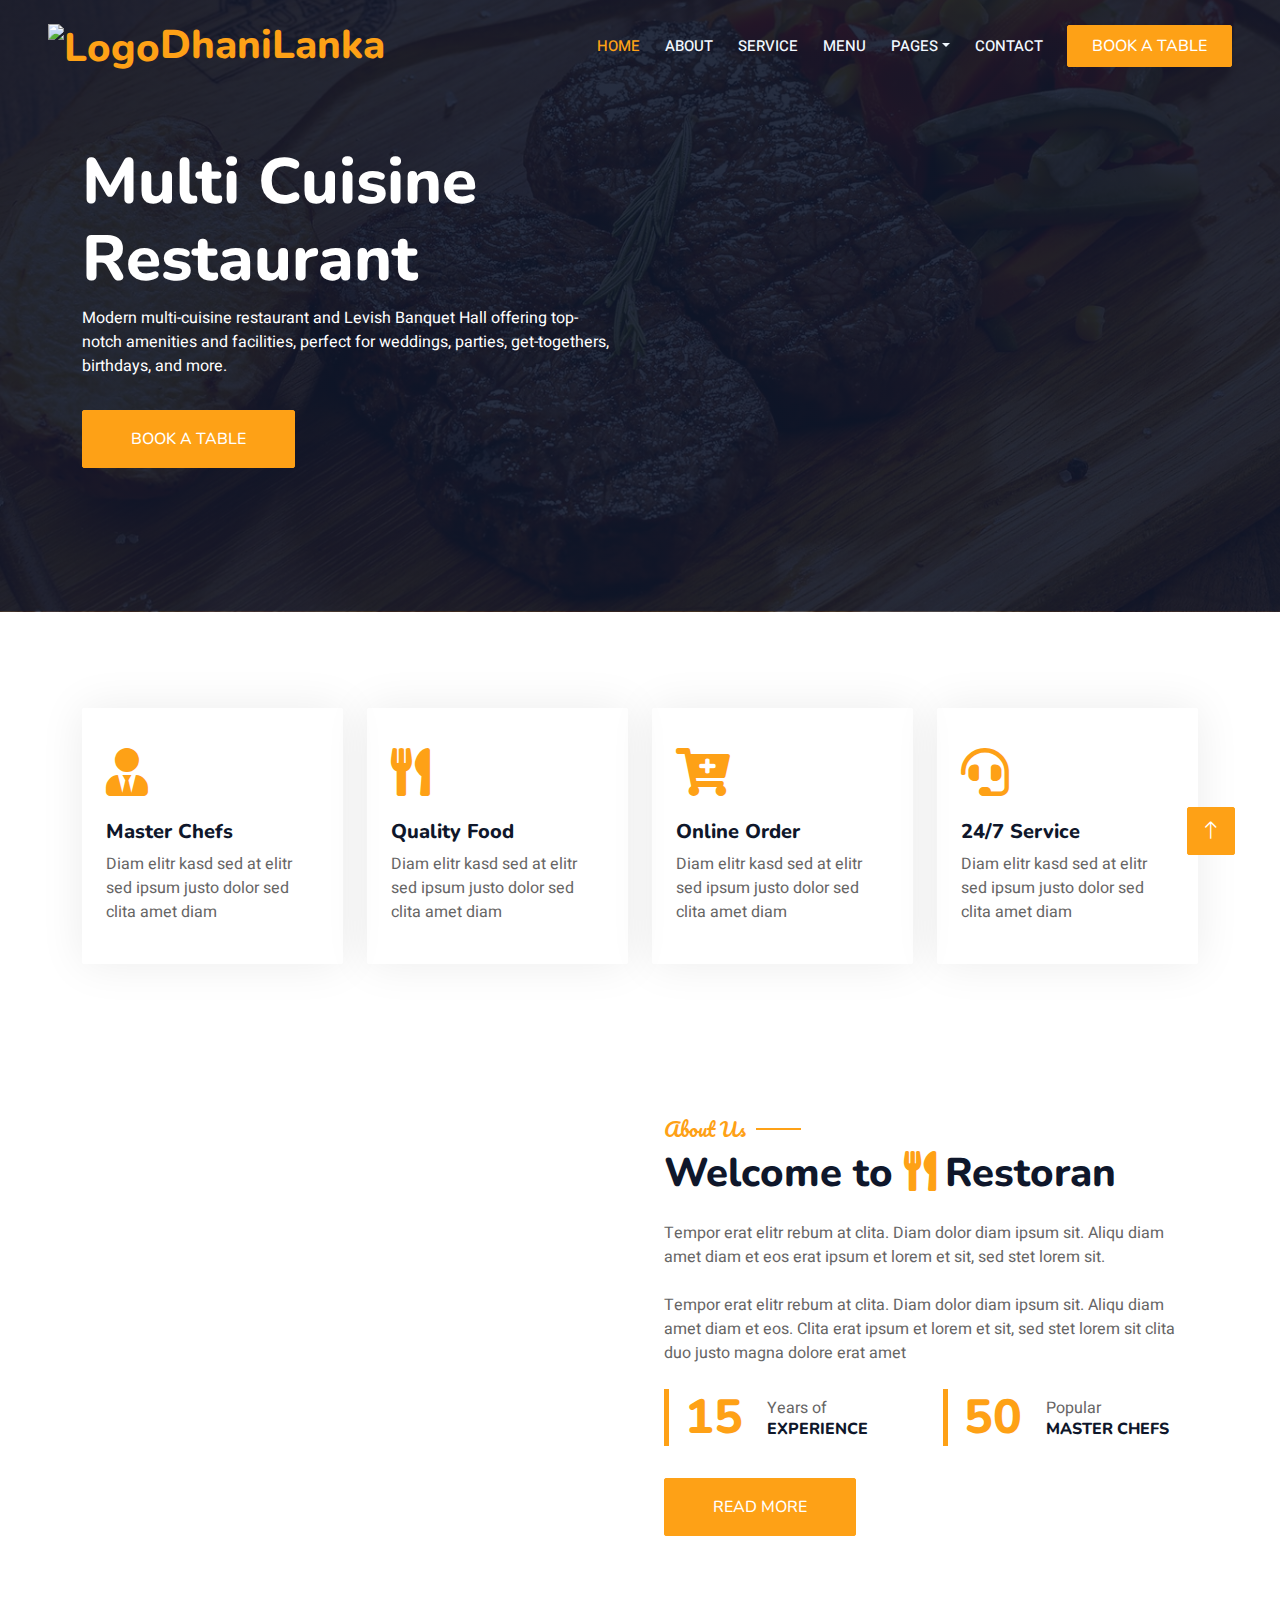
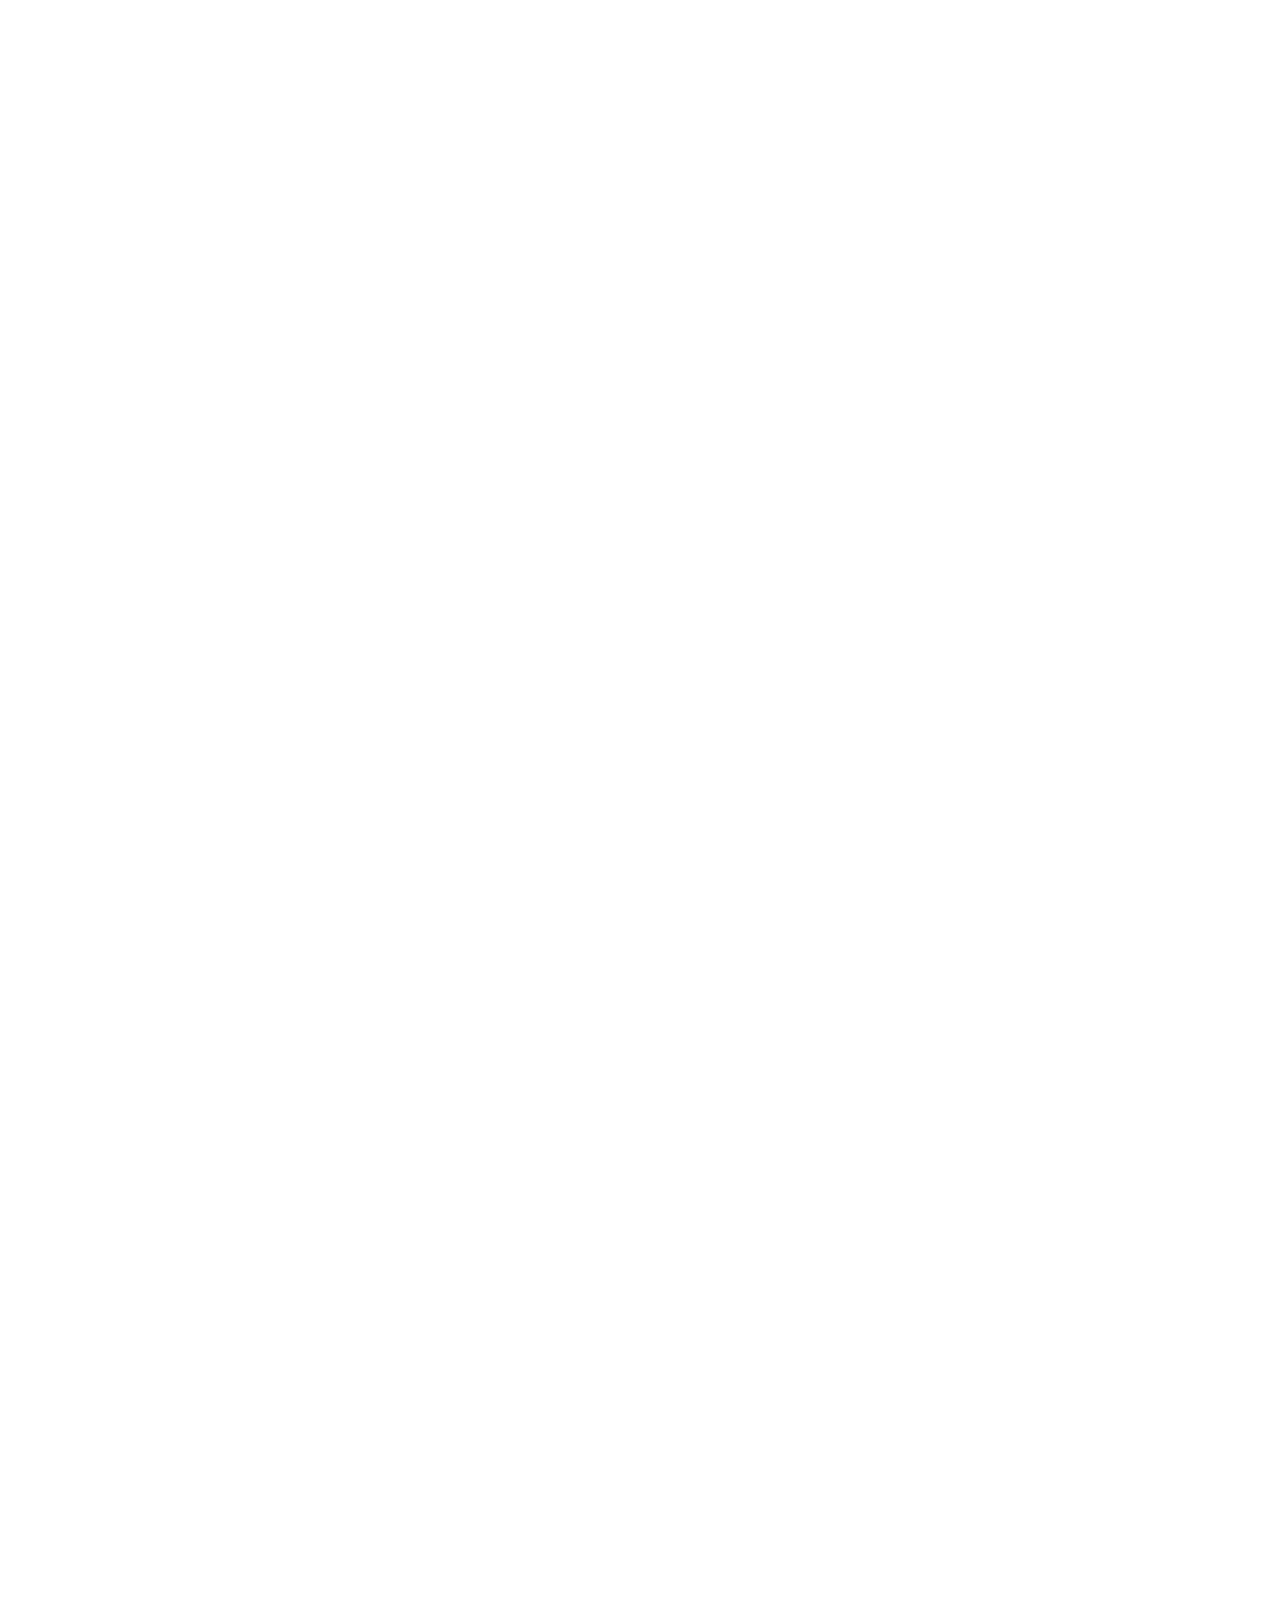
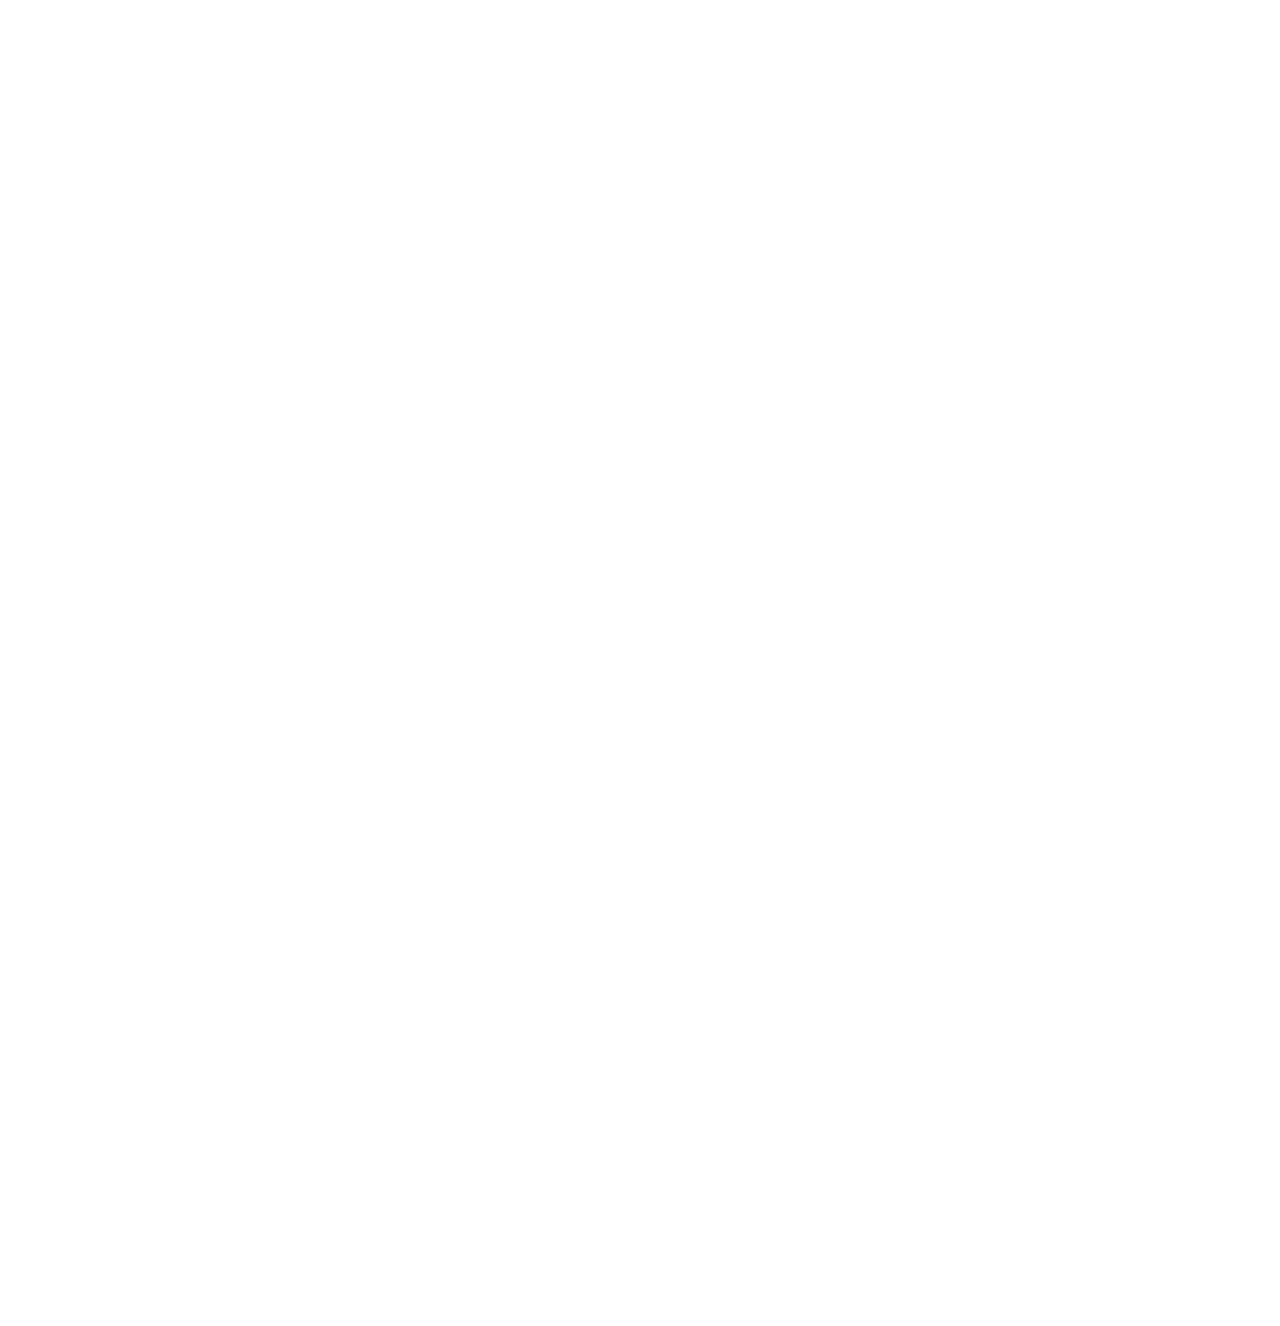
==== commit 580477bb: "Update" ====
--- a/index.html
+++ b/index.html
@@ -3,7 +3,7 @@
 
 <head>
     <meta charset="utf-8">
-    <title>Restoran - Bootstrap Restaurant Template</title>
+    <title>Dhani Lanka</title>
     <meta content="width=device-width, initial-scale=1.0" name="viewport">
     <meta content="" name="keywords">
     <meta content="" name="description">
@@ -28,8 +28,18 @@
     <!-- Customized Bootstrap Stylesheet -->
     <link href="css/bootstrap.min.css" rel="stylesheet">
 
+    <!-- Custom Font  -->
+
+
     <!-- Template Stylesheet -->
     <link href="css/style.css" rel="stylesheet">
+    <style>
+        .hero-image{
+            z-index: 10000000;
+            /* border-radius: 50%; */
+            /* padding: 1.2rem; */
+        }
+    </style>
 </head>
 
 <body>
@@ -47,8 +57,10 @@
         <div class="container-xxl position-relative p-0">
             <nav class="navbar navbar-expand-lg navbar-dark bg-dark px-4 px-lg-5 py-3 py-lg-0">
                 <a href="" class="navbar-brand p-0">
-                    <h1 class="text-primary m-0"><i class="fa fa-utensils me-3"></i>Dhani Lanka</h1>
-                    <!-- <img src="img/logo.png" alt="Logo"> -->
+                    <!-- <h1 class="text-primary m-0"><i class="fa fa-utensils me-3"></i>Dhani Lanka</h1> -->
+                    <h1 class="text-primary m-0"><img src="img/logo_new.png" alt="Logo"></i>DhaniLanka</h1>
+                    <!-- <img src="img/logo_new.png" alt="Logo" height="200px"> -->
+                    
                 </a>
                 <button class="navbar-toggler" type="button" data-bs-toggle="collapse" data-bs-target="#navbarCollapse">
                     <span class="fa fa-bars"></span>
@@ -77,12 +89,12 @@
                 <div class="container my-5 py-5">
                     <div class="row align-items-center g-5">
                         <div class="col-lg-6 text-center text-lg-start">
-                            <h1 class="display-3 text-white animated slideInLeft">Enjoy Our<br>Delicious Meal</h1>
-                            <p class="text-white animated slideInLeft mb-4 pb-2">Tempor erat elitr rebum at clita. Diam dolor diam ipsum sit. Aliqu diam amet diam et eos. Clita erat ipsum et lorem et sit, sed stet lorem sit clita duo justo magna dolore erat amet</p>
+                            <h1 class="display-3 text-white animated slideInLeft">Multi Cuisine<br>Restaurant</h1>
+                            <p class="text-white animated slideInLeft mb-4 pb-2">Modern multi-cuisine restaurant and Levish Banquet Hall offering top-notch amenities and facilities, perfect for weddings, parties, get-togethers, birthdays, and more.</p>
                             <a href="" class="btn btn-primary py-sm-3 px-sm-5 me-3 animated slideInLeft">Book A Table</a>
                         </div>
                         <div class="col-lg-6 text-center text-lg-end overflow-hidden">
-                            <img class="img-fluid" src="img/hero.png" alt="">
+                            <img class="img-fluid hero-image" src="img/My Hero.png" alt="">
                         </div>
                     </div>
                 </div>
@@ -554,18 +566,18 @@
                                 <div class="col-md-6">
                                     <div class="form-floating">
                                         <input type="text" class="form-control" id="name" placeholder="Your Name">
-                                        <label for="name">Your Name</label>
+                                        <label for="name">Name</label>
                                     </div>
                                 </div>
                                 <div class="col-md-6">
                                     <div class="form-floating">
-                                        <input type="email" class="form-control" id="email" placeholder="Your Email">
-                                        <label for="email">Your Email</label>
+                                        <input type="email" class="form-control" id="email" placeholder="Your Email / Mobile no.">
+                                        <label for="email">Email / Mobile No.</label>
                                     </div>
                                 </div>
                                 <div class="col-md-6">
                                     <div class="form-floating date" id="date3" data-target-input="nearest">
-                                        <input type="text" class="form-control datetimepicker-input" id="datetime" placeholder="Date & Time" data-target="#date3" data-toggle="datetimepicker" />
+                                        <input type="date" class="form-control datetimepicker-input" id="datetime" placeholder="Date & Time" data-target="#date3" data-toggle="datetimepicker" />
                                         <label for="datetime">Date & Time</label>
                                     </div>
                                 </div>
@@ -788,11 +800,10 @@
                 <div class="copyright">
                     <div class="row">
                         <div class="col-md-6 text-center text-md-start mb-3 mb-md-0">
-                            &copy; <a class="border-bottom" href="#">Your Site Name</a>, All Right Reserved. 
+                            &copy; <a class="border-bottom" href="#">Dhani Lanka</a>, All Right Reserved. 
 							
-							<!--/*** This template is free as long as you keep the footer author’s credit link/attribution link/backlink. If you'd like to use the template without the footer author’s credit link/attribution link/backlink, you can purchase the Credit Removal License from "https://htmlcodex.com/credit-removal". Thank you for your support. ***/-->
-							Designed By <a class="border-bottom" href="https://htmlcodex.com">HTML Codex</a><br><br>
-                            Distributed By <a class="border-bottom" href="https://themewagon.com" target="_blank">ThemeWagon</a>
+
+							Designed By <a class="border-bottom" href="https://github.com/sa001gar" target="_blank">Sagar Kundu</a><br><br>
                         </div>
                         <div class="col-md-6 text-center text-md-end">
                             <div class="footer-menu">
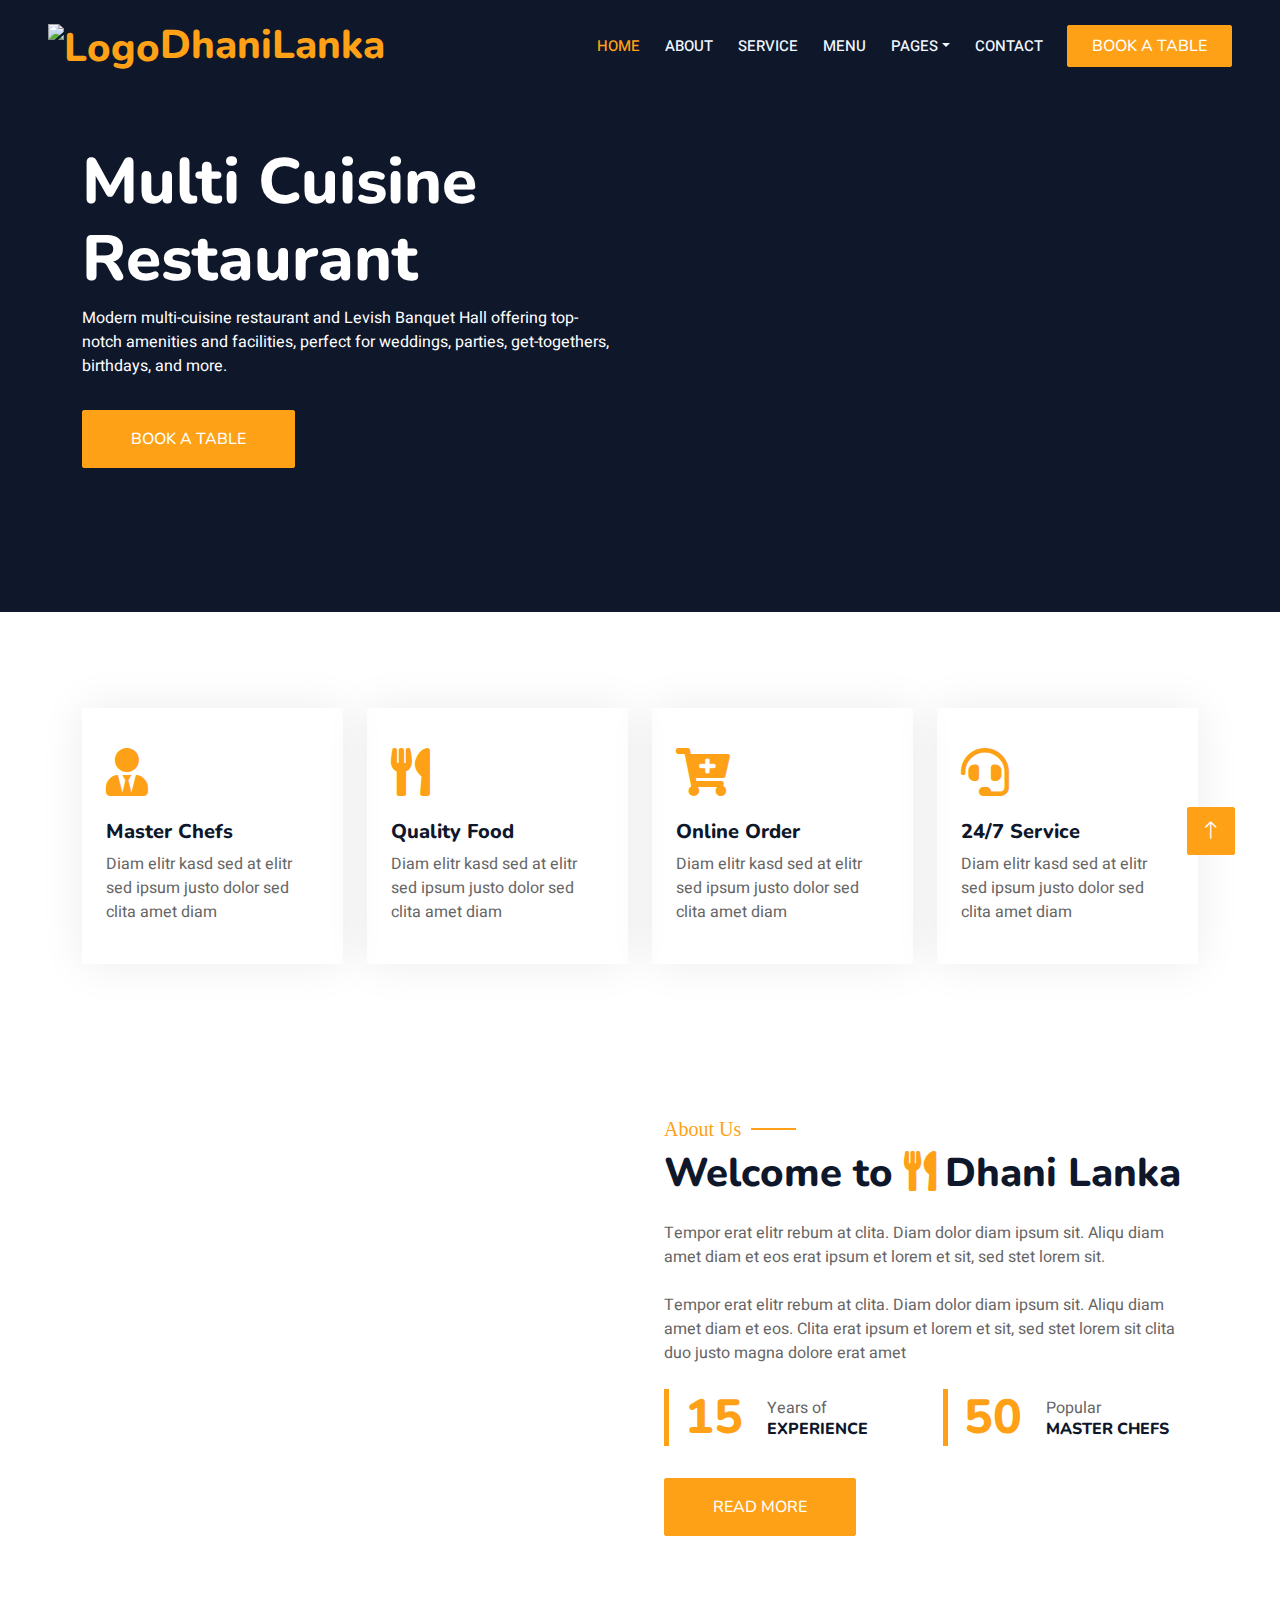
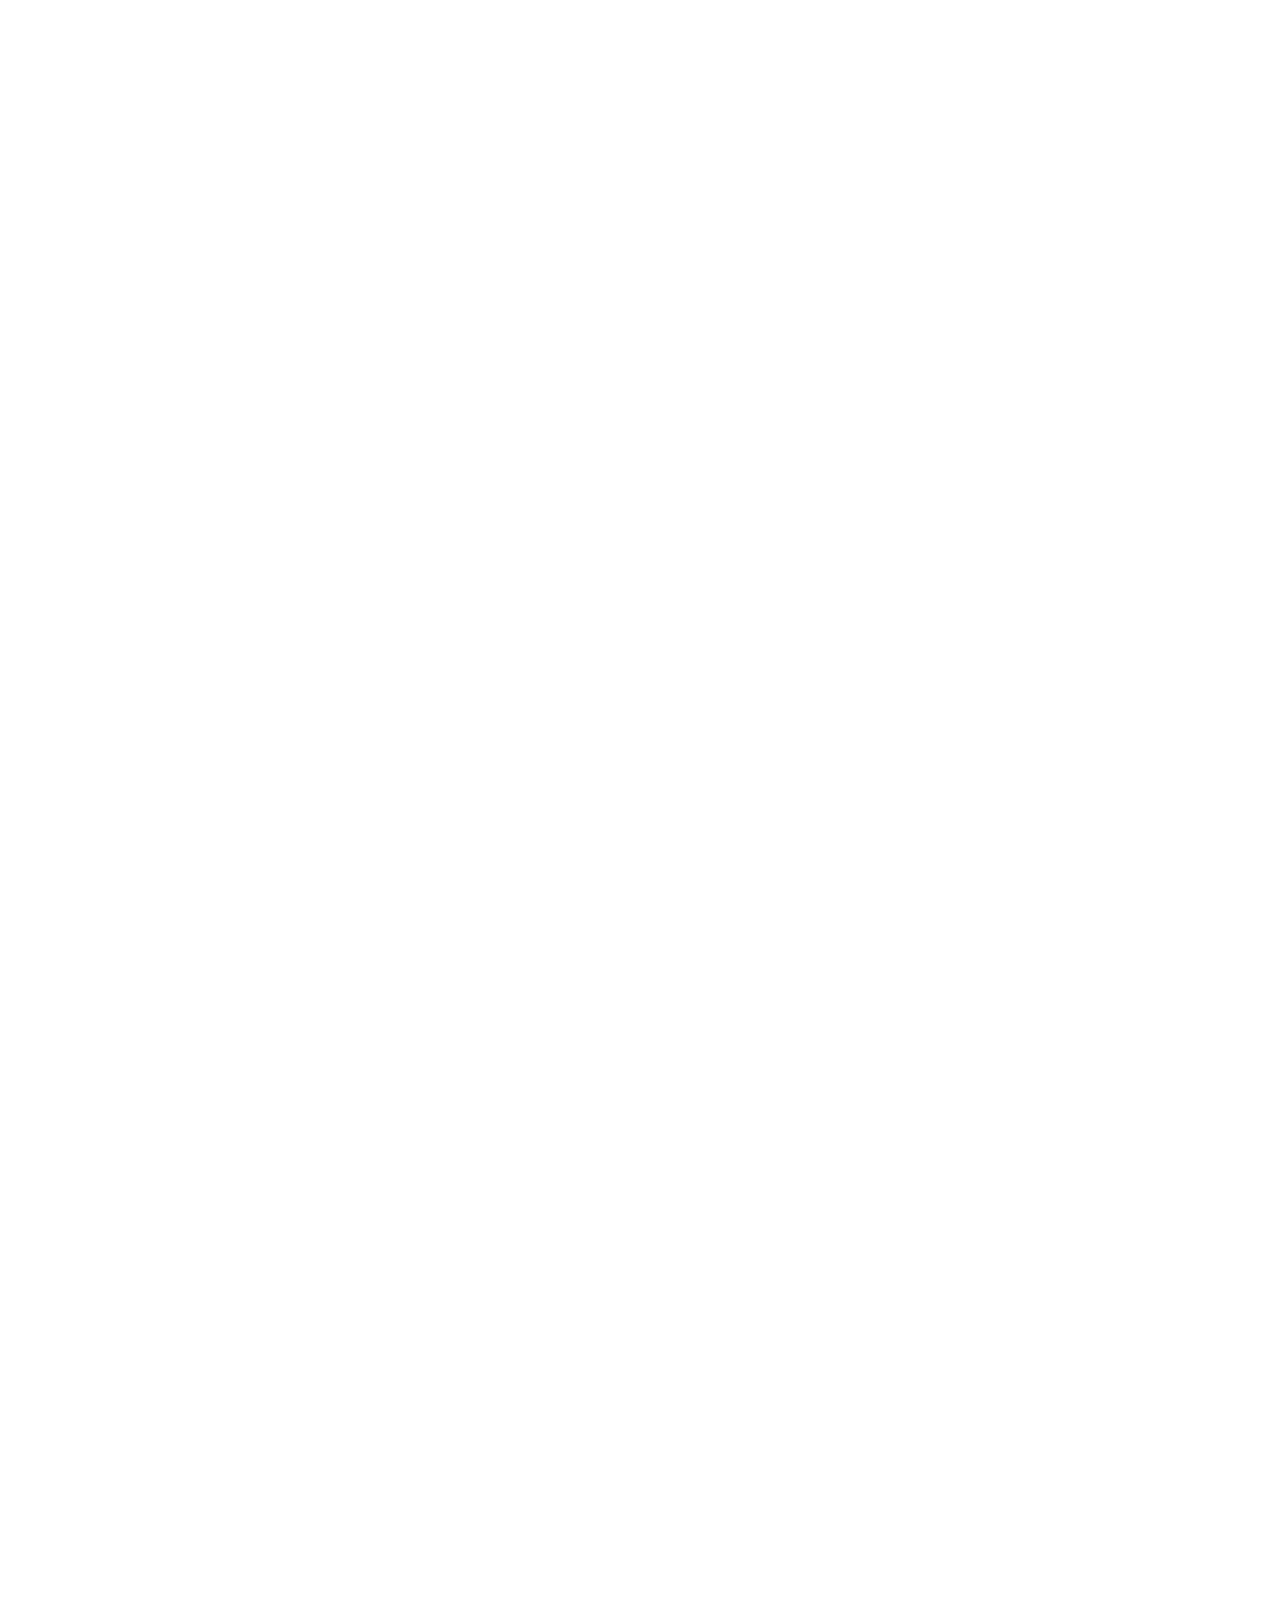
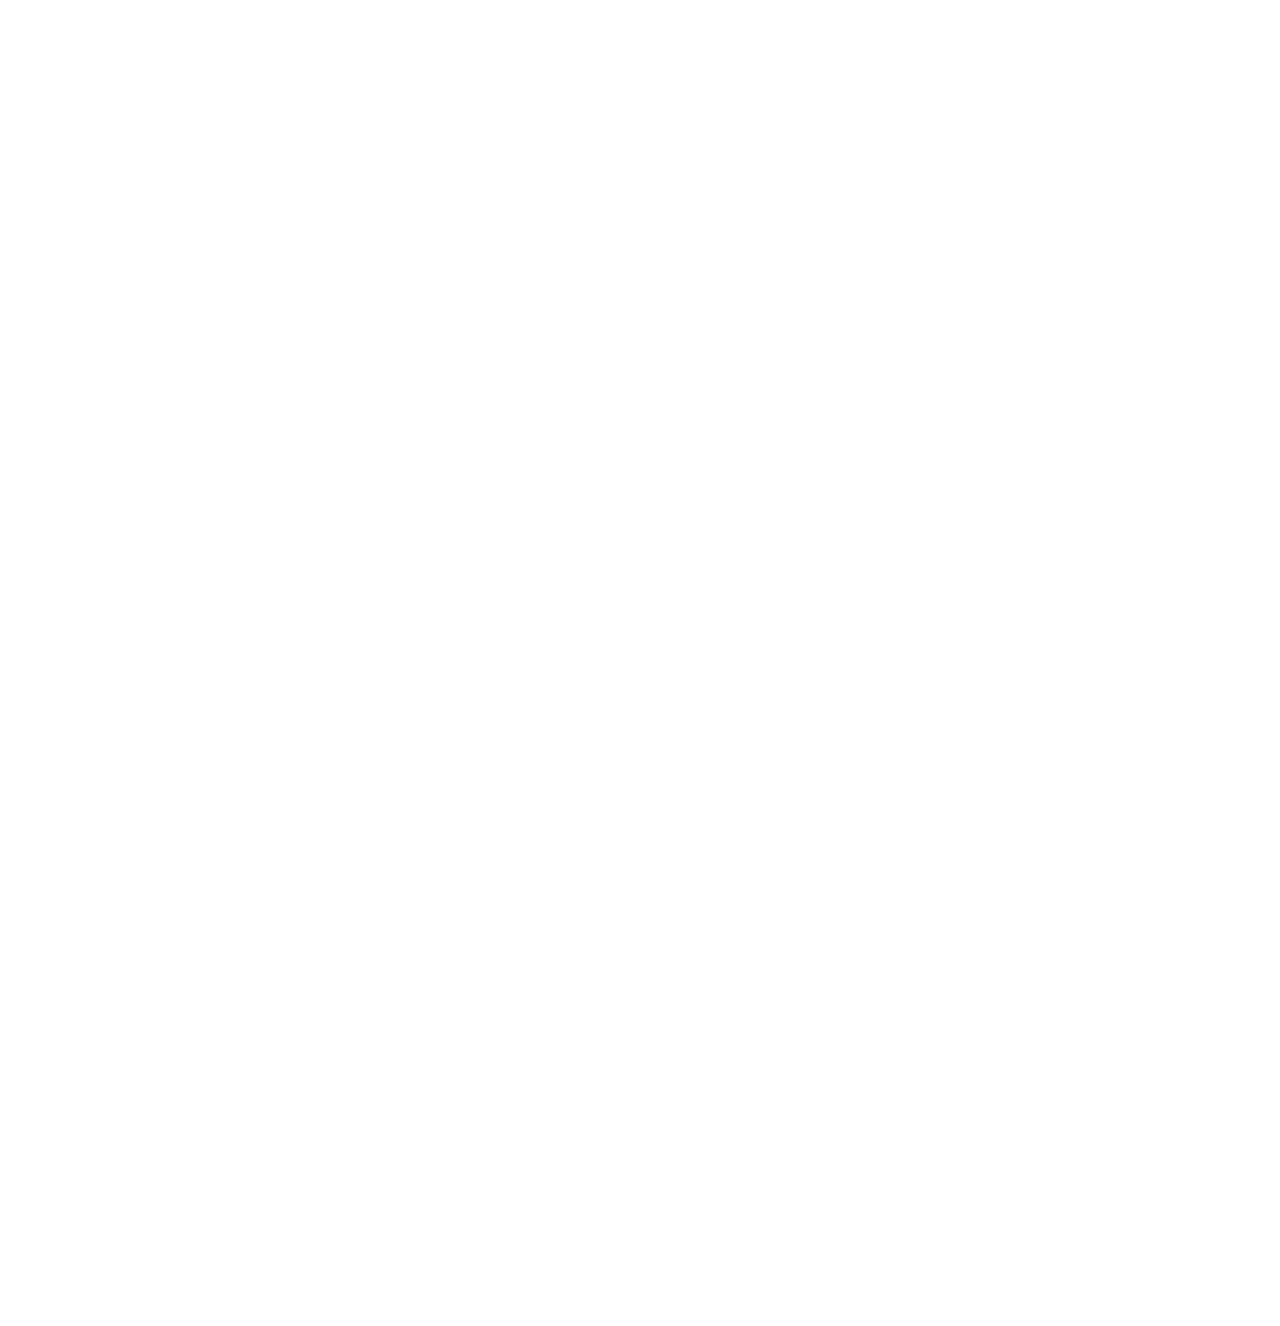
==== commit f6454f36: "Update" ====
--- a/index.html
+++ b/index.html
@@ -171,7 +171,7 @@
                     </div>
                     <div class="col-lg-6">
                         <h5 class="section-title ff-secondary text-start text-primary fw-normal">About Us</h5>
-                        <h1 class="mb-4">Welcome to <i class="fa fa-utensils text-primary me-2"></i>Restoran</h1>
+                        <h1 class="mb-4">Welcome to <i class="fa fa-utensils text-primary me-2"></i>Dhani Lanka</h1>
                         <p class="mb-4">Tempor erat elitr rebum at clita. Diam dolor diam ipsum sit. Aliqu diam amet diam et eos erat ipsum et lorem et sit, sed stet lorem sit.</p>
                         <p class="mb-4">Tempor erat elitr rebum at clita. Diam dolor diam ipsum sit. Aliqu diam amet diam et eos. Clita erat ipsum et lorem et sit, sed stet lorem sit clita duo justo magna dolore erat amet</p>
                         <div class="row g-4 mb-4">
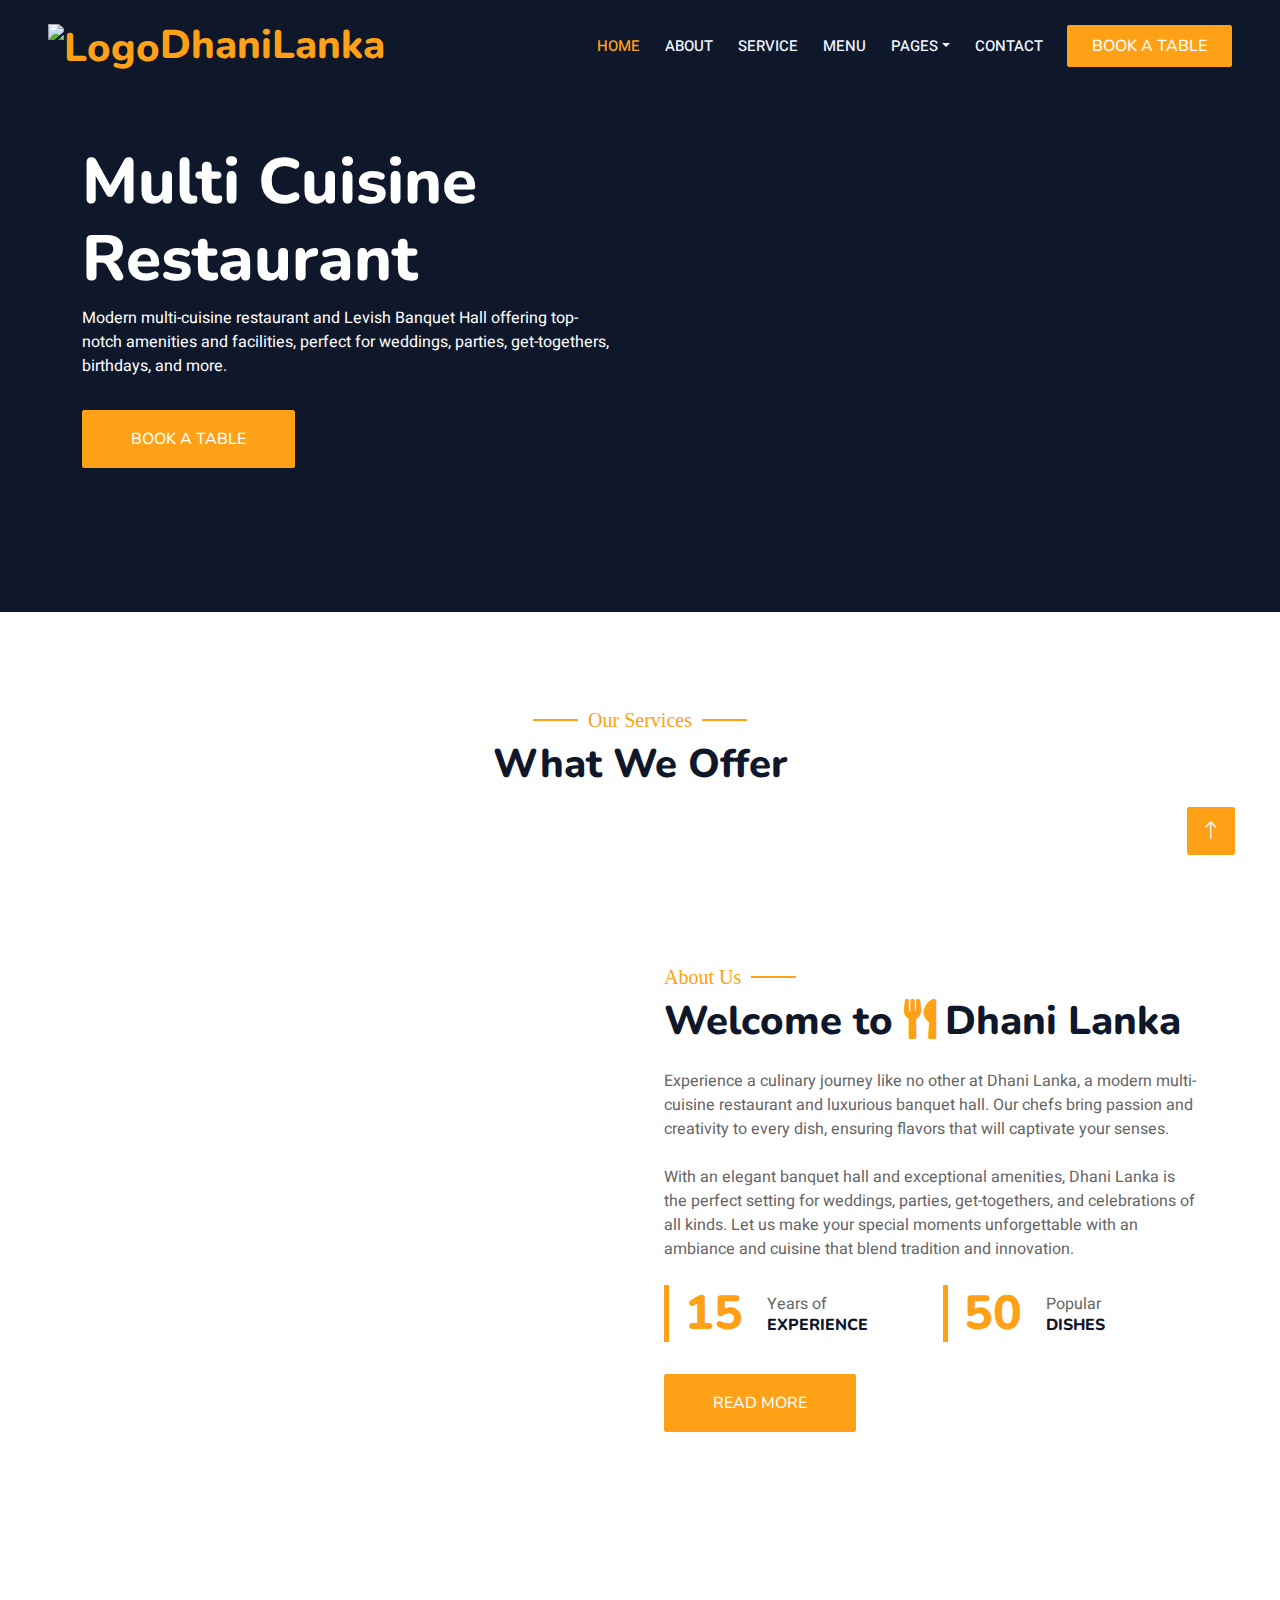
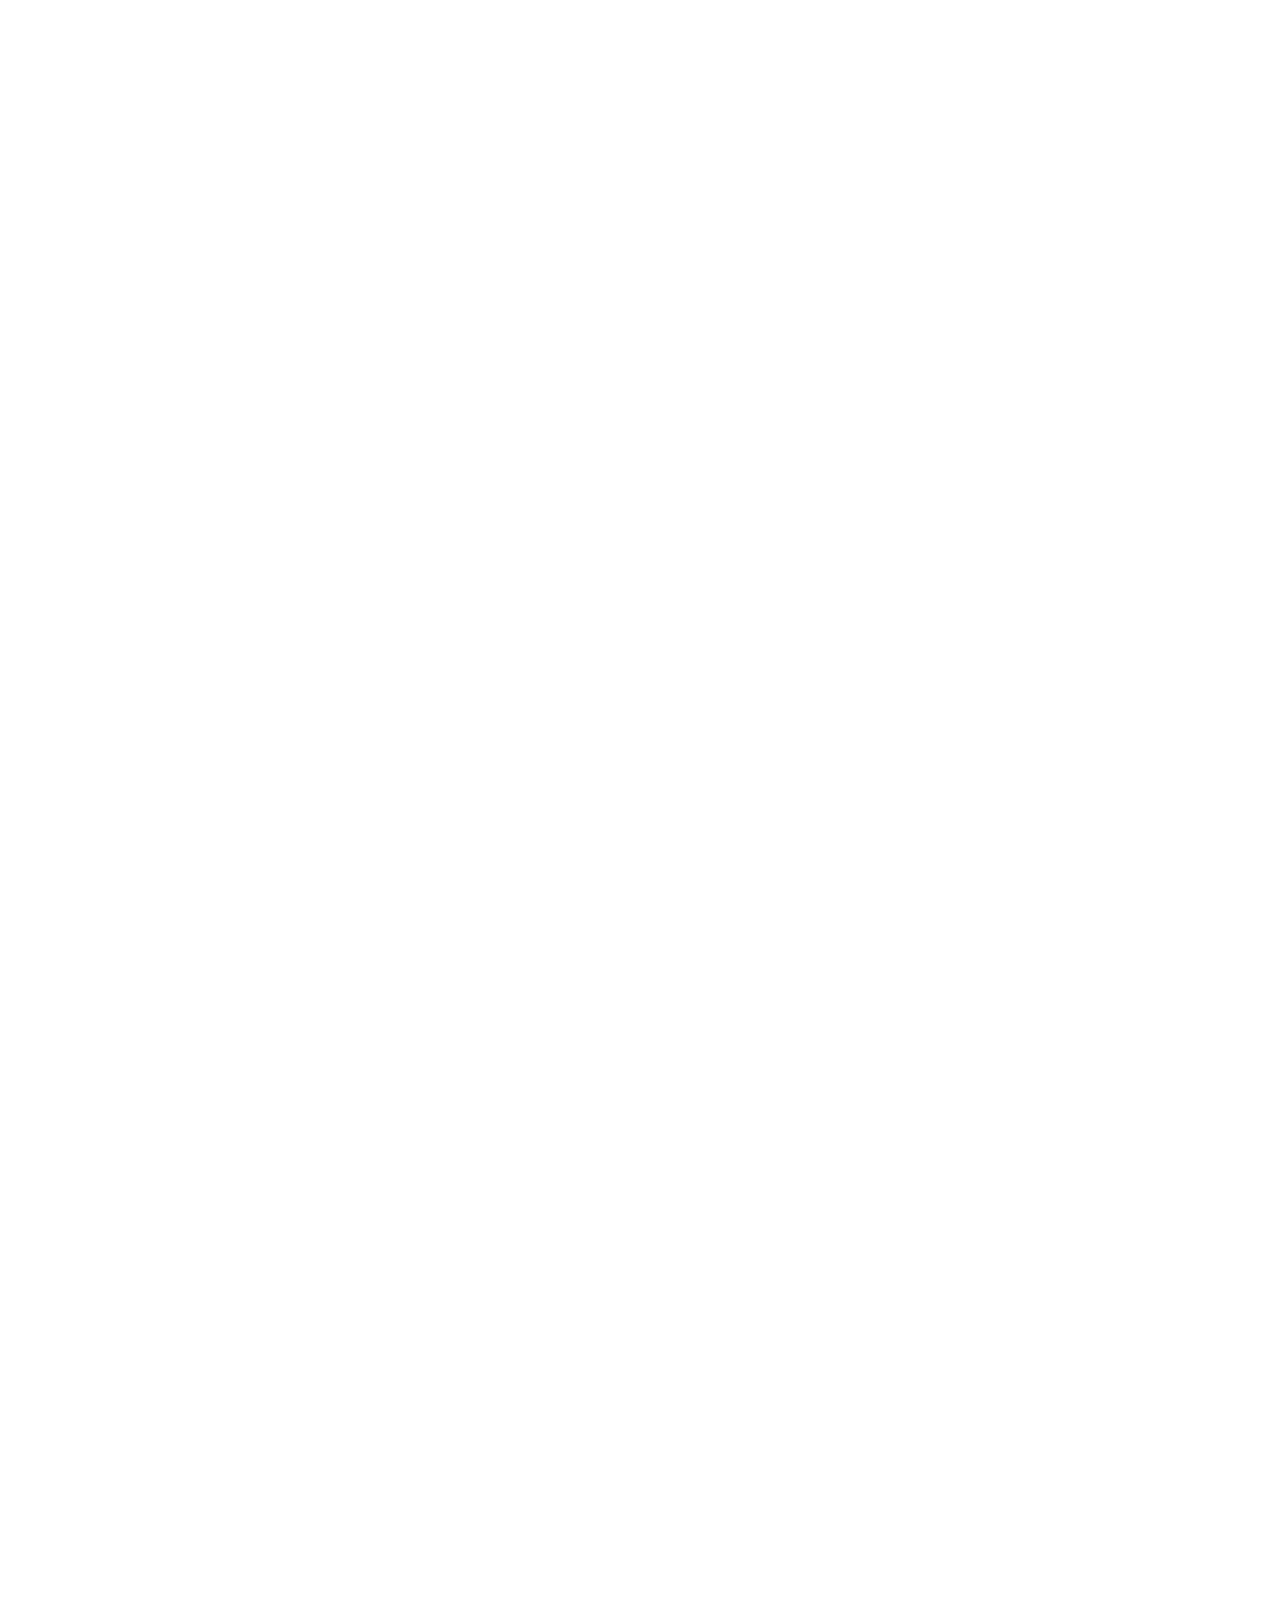
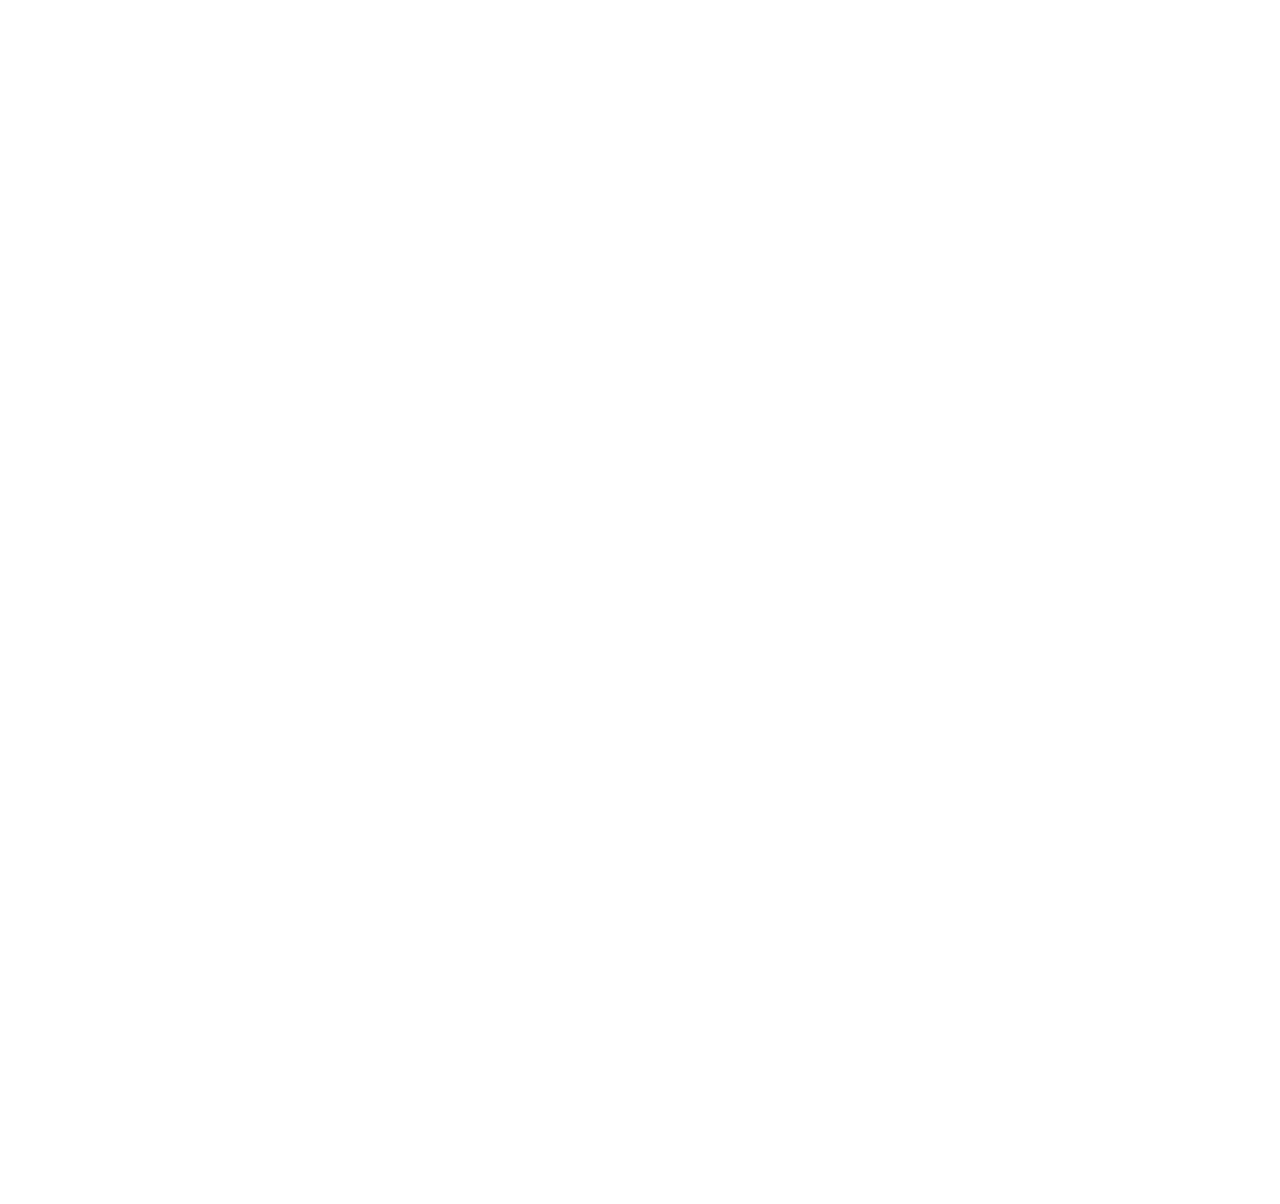
==== commit 81a80e3d: "Update : Changes screen margin & padding for mobile devics." ====
--- a/index.html
+++ b/index.html
@@ -14,7 +14,9 @@
     <!-- Google Web Fonts -->
     <link rel="preconnect" href="https://fonts.googleapis.com">
     <link rel="preconnect" href="https://fonts.gstatic.com" crossorigin>
-    <link href="https://fonts.googleapis.com/css2?family=Heebo:wght@400;500;600&family=Nunito:wght@600;700;800&family=Pacifico&display=swap" rel="stylesheet">
+    <link
+        href="https://fonts.googleapis.com/css2?family=Heebo:wght@400;500;600&family=Nunito:wght@600;700;800&family=Pacifico&display=swap"
+        rel="stylesheet">
 
     <!-- Icon Font Stylesheet -->
     <link href="https://cdnjs.cloudflare.com/ajax/libs/font-awesome/5.10.0/css/all.min.css" rel="stylesheet">
@@ -34,18 +36,27 @@
     <!-- Template Stylesheet -->
     <link href="css/style.css" rel="stylesheet">
     <style>
-        .hero-image{
-            z-index: 10000000;
-            /* border-radius: 50%; */
-            /* padding: 1.2rem; */
-        }
+        @media (max-width: 576px) {
+    .hero-header {
+        padding-top: 1.5rem !important; /* Adjust as needed */
+        padding-bottom: 1.5rem !important;
+    }
+    .hero-header .container {
+        margin-top: 0.5rem !important; /* Adjust as needed */
+        margin-bottom: 0.5rem !important;
+        padding-top: 1rem !important; /* Adjust as needed */
+        padding-bottom: 1rem !important;
+    }
+}
+
     </style>
 </head>
 
 <body>
     <div class="container-xxl bg-white p-0">
         <!-- Spinner Start -->
-        <div id="spinner" class="show bg-white position-fixed translate-middle w-100 vh-100 top-50 start-50 d-flex align-items-center justify-content-center">
+        <div id="spinner"
+            class="show bg-white position-fixed translate-middle w-100 vh-100 top-50 start-50 d-flex align-items-center justify-content-center">
             <div class="spinner-border text-primary" style="width: 3rem; height: 3rem;" role="status">
                 <span class="sr-only">Loading...</span>
             </div>
@@ -60,7 +71,7 @@
                     <!-- <h1 class="text-primary m-0"><i class="fa fa-utensils me-3"></i>Dhani Lanka</h1> -->
                     <h1 class="text-primary m-0"><img src="img/logo_new.png" alt="Logo"></i>DhaniLanka</h1>
                     <!-- <img src="img/logo_new.png" alt="Logo" height="200px"> -->
-                    
+
                 </a>
                 <button class="navbar-toggler" type="button" data-bs-toggle="collapse" data-bs-target="#navbarCollapse">
                     <span class="fa fa-bars"></span>
@@ -90,8 +101,11 @@
                     <div class="row align-items-center g-5">
                         <div class="col-lg-6 text-center text-lg-start">
                             <h1 class="display-3 text-white animated slideInLeft">Multi Cuisine<br>Restaurant</h1>
-                            <p class="text-white animated slideInLeft mb-4 pb-2">Modern multi-cuisine restaurant and Levish Banquet Hall offering top-notch amenities and facilities, perfect for weddings, parties, get-togethers, birthdays, and more.</p>
-                            <a href="" class="btn btn-primary py-sm-3 px-sm-5 me-3 animated slideInLeft">Book A Table</a>
+                            <p class="text-white animated slideInLeft mb-4 pb-2">Modern multi-cuisine restaurant and
+                                Levish Banquet Hall offering top-notch amenities and facilities, perfect for weddings,
+                                parties, get-togethers, birthdays, and more.</p>
+                            <a href="" class="btn btn-primary py-sm-3 px-sm-5 me-3 animated slideInLeft">Book A
+                                Table</a>
                         </div>
                         <div class="col-lg-6 text-center text-lg-end overflow-hidden">
                             <img class="img-fluid hero-image" src="img/My Hero.png" alt="">
@@ -104,44 +118,32 @@
 
 
         <!-- Service Start -->
-        <div class="container-xxl py-5">
+        <div class="container-xxl py-5 wow fadeInUp" data-wow-delay="0.1s">
             <div class="container">
-                <div class="row g-4">
-                    <div class="col-lg-3 col-sm-6 wow fadeInUp" data-wow-delay="0.1s">
-                        <div class="service-item rounded pt-3">
-                            <div class="p-4">
-                                <i class="fa fa-3x fa-user-tie text-primary mb-4"></i>
-                                <h5>Master Chefs</h5>
-                                <p>Diam elitr kasd sed at elitr sed ipsum justo dolor sed clita amet diam</p>
-                            </div>
-                        </div>
-                    </div>
-                    <div class="col-lg-3 col-sm-6 wow fadeInUp" data-wow-delay="0.3s">
-                        <div class="service-item rounded pt-3">
-                            <div class="p-4">
-                                <i class="fa fa-3x fa-utensils text-primary mb-4"></i>
-                                <h5>Quality Food</h5>
-                                <p>Diam elitr kasd sed at elitr sed ipsum justo dolor sed clita amet diam</p>
-                            </div>
-                        </div>
-                    </div>
-                    <div class="col-lg-3 col-sm-6 wow fadeInUp" data-wow-delay="0.5s">
-                        <div class="service-item rounded pt-3">
-                            <div class="p-4">
-                                <i class="fa fa-3x fa-cart-plus text-primary mb-4"></i>
-                                <h5>Online Order</h5>
-                                <p>Diam elitr kasd sed at elitr sed ipsum justo dolor sed clita amet diam</p>
-                            </div>
-                        </div>
-                    </div>
-                    <div class="col-lg-3 col-sm-6 wow fadeInUp" data-wow-delay="0.7s">
-                        <div class="service-item rounded pt-3">
-                            <div class="p-4">
-                                <i class="fa fa-3x fa-headset text-primary mb-4"></i>
-                                <h5>24/7 Service</h5>
-                                <p>Diam elitr kasd sed at elitr sed ipsum justo dolor sed clita amet diam</p>
-                            </div>
-                        </div>
+                <div class="text-center">
+                    <h5 class="section-title ff-secondary text-center text-primary fw-normal">Our Services</h5>
+                    <h1 class="mb-5">What We Offer</h1>
+                </div>
+                <div class="owl-carousel service-carousel">
+                    <div class="service-item bg-transparent border rounded p-4">
+                        <i class="fa fa-3x fa-user-tie text-primary mb-3"></i>
+                        <h5>Home Delivery</h5>
+                        <p>Enjoy restaurant quality from the comfort of home.</p>
+                    </div>
+                    <div class="service-item bg-transparent border rounded p-4">
+                        <i class="fa fa-3x fa-utensils text-primary mb-3"></i>
+                        <h5>Quality Food</h5>
+                        <p>Only the finest ingredients, every dish, every time.</p>
+                    </div>
+                    <div class="service-item bg-transparent border rounded p-4">
+                        <i class="fa fa-3x fa-cart-plus text-primary mb-3"></i>
+                        <h5>Online Booking</h5>
+                        <p>Reserve your table in seconds, dine in delight.</p>
+                    </div>
+                    <div class="service-item bg-transparent border rounded p-4">
+                        <i class="fa fa-3x fa-headset text-primary mb-3"></i>
+                        <h5>Catering Service</h5>
+                        <p>Elevate your events with our premium catering.</p>
                     </div>
                 </div>
             </div>
@@ -156,28 +158,39 @@
                     <div class="col-lg-6">
                         <div class="row g-3">
                             <div class="col-6 text-start">
-                                <img class="img-fluid rounded w-100 wow zoomIn" data-wow-delay="0.1s" src="img/about-1.jpg">
+                                <img class="img-fluid rounded w-100 wow zoomIn" data-wow-delay="0.1s"
+                                    src="img/about-1.jpg">
                             </div>
                             <div class="col-6 text-start">
-                                <img class="img-fluid rounded w-75 wow zoomIn" data-wow-delay="0.3s" src="img/about-2.jpg" style="margin-top: 25%;">
+                                <img class="img-fluid rounded w-75 wow zoomIn" data-wow-delay="0.3s"
+                                    src="img/about-2.jpg" style="margin-top: 25%;">
                             </div>
                             <div class="col-6 text-end">
-                                <img class="img-fluid rounded w-75 wow zoomIn" data-wow-delay="0.5s" src="img/about-3.jpg">
+                                <img class="img-fluid rounded w-75 wow zoomIn" data-wow-delay="0.5s"
+                                    src="img/about-3.jpg">
                             </div>
                             <div class="col-6 text-end">
-                                <img class="img-fluid rounded w-100 wow zoomIn" data-wow-delay="0.7s" src="img/about-4.jpg">
+                                <img class="img-fluid rounded w-100 wow zoomIn" data-wow-delay="0.7s"
+                                    src="img/about-4.jpg">
                             </div>
                         </div>
                     </div>
                     <div class="col-lg-6">
                         <h5 class="section-title ff-secondary text-start text-primary fw-normal">About Us</h5>
                         <h1 class="mb-4">Welcome to <i class="fa fa-utensils text-primary me-2"></i>Dhani Lanka</h1>
-                        <p class="mb-4">Tempor erat elitr rebum at clita. Diam dolor diam ipsum sit. Aliqu diam amet diam et eos erat ipsum et lorem et sit, sed stet lorem sit.</p>
-                        <p class="mb-4">Tempor erat elitr rebum at clita. Diam dolor diam ipsum sit. Aliqu diam amet diam et eos. Clita erat ipsum et lorem et sit, sed stet lorem sit clita duo justo magna dolore erat amet</p>
+                        <p class="mb-4">Experience a culinary journey like no other at Dhani Lanka, a modern
+                            multi-cuisine restaurant and luxurious banquet hall. Our chefs bring passion and creativity
+                            to every dish, ensuring flavors that will captivate your senses.</p>
+                        <p class="mb-4">With an elegant banquet hall and exceptional amenities, Dhani Lanka is the
+                            perfect setting for weddings, parties, get-togethers, and celebrations of all kinds. Let us
+                            make your special moments unforgettable with an ambiance and cuisine that blend tradition
+                            and innovation.</p>
+
                         <div class="row g-4 mb-4">
                             <div class="col-sm-6">
                                 <div class="d-flex align-items-center border-start border-5 border-primary px-3">
-                                    <h1 class="flex-shrink-0 display-5 text-primary mb-0" data-toggle="counter-up">15</h1>
+                                    <h1 class="flex-shrink-0 display-5 text-primary mb-0" data-toggle="counter-up">15
+                                    </h1>
                                     <div class="ps-4">
                                         <p class="mb-0">Years of</p>
                                         <h6 class="text-uppercase mb-0">Experience</h6>
@@ -186,10 +199,11 @@
                             </div>
                             <div class="col-sm-6">
                                 <div class="d-flex align-items-center border-start border-5 border-primary px-3">
-                                    <h1 class="flex-shrink-0 display-5 text-primary mb-0" data-toggle="counter-up">50</h1>
+                                    <h1 class="flex-shrink-0 display-5 text-primary mb-0" data-toggle="counter-up">50
+                                    </h1>
                                     <div class="ps-4">
                                         <p class="mb-0">Popular</p>
-                                        <h6 class="text-uppercase mb-0">Master Chefs</h6>
+                                        <h6 class="text-uppercase mb-0">Dishes</h6>
                                     </div>
                                 </div>
                             </div>
@@ -212,16 +226,18 @@
                 <div class="tab-class text-center wow fadeInUp" data-wow-delay="0.1s">
                     <ul class="nav nav-pills d-inline-flex justify-content-center border-bottom mb-5">
                         <li class="nav-item">
-                            <a class="d-flex align-items-center text-start mx-3 ms-0 pb-3 active" data-bs-toggle="pill" href="#tab-1">
+                            <a class="d-flex align-items-center text-start mx-3 ms-0 pb-3 active" data-bs-toggle="pill"
+                                href="#tab-1">
                                 <i class="fa fa-coffee fa-2x text-primary"></i>
                                 <div class="ps-3">
                                     <small class="text-body">Popular</small>
-                                    <h6 class="mt-n1 mb-0">Breakfast</h6>
+                                    <h6 class="mt-n1 mb-0">Indian Main Course (Non-Veg)</h6>
                                 </div>
                             </a>
                         </li>
                         <li class="nav-item">
-                            <a class="d-flex align-items-center text-start mx-3 pb-3" data-bs-toggle="pill" href="#tab-2">
+                            <a class="d-flex align-items-center text-start mx-3 pb-3" data-bs-toggle="pill"
+                                href="#tab-2">
                                 <i class="fa fa-hamburger fa-2x text-primary"></i>
                                 <div class="ps-3">
                                     <small class="text-body">Special</small>
@@ -230,7 +246,8 @@
                             </a>
                         </li>
                         <li class="nav-item">
-                            <a class="d-flex align-items-center text-start mx-3 me-0 pb-3" data-bs-toggle="pill" href="#tab-3">
+                            <a class="d-flex align-items-center text-start mx-3 me-0 pb-3" data-bs-toggle="pill"
+                                href="#tab-3">
                                 <i class="fa fa-utensils fa-2x text-primary"></i>
                                 <div class="ps-3">
                                     <small class="text-body">Lovely</small>
@@ -244,97 +261,105 @@
                             <div class="row g-4">
                                 <div class="col-lg-6">
                                     <div class="d-flex align-items-center">
-                                        <img class="flex-shrink-0 img-fluid rounded" src="img/menu-1.jpg" alt="" style="width: 80px;">
-                                        <div class="w-100 d-flex flex-column text-start ps-4">
-                                            <h5 class="d-flex justify-content-between border-bottom pb-2">
-                                                <span>Chicken Burger</span>
-                                                <span class="text-primary">$115</span>
-                                            </h5>
-                                            <small class="fst-italic">Ipsum ipsum clita erat amet dolor justo diam</small>
-                                        </div>
-                                    </div>
-                                </div>
-                                <div class="col-lg-6">
-                                    <div class="d-flex align-items-center">
-                                        <img class="flex-shrink-0 img-fluid rounded" src="img/menu-2.jpg" alt="" style="width: 80px;">
-                                        <div class="w-100 d-flex flex-column text-start ps-4">
-                                            <h5 class="d-flex justify-content-between border-bottom pb-2">
-                                                <span>Chicken Burger</span>
-                                                <span class="text-primary">$115</span>
-                                            </h5>
-                                            <small class="fst-italic">Ipsum ipsum clita erat amet dolor justo diam</small>
-                                        </div>
-                                    </div>
-                                </div>
-                                <div class="col-lg-6">
-                                    <div class="d-flex align-items-center">
-                                        <img class="flex-shrink-0 img-fluid rounded" src="img/menu-3.jpg" alt="" style="width: 80px;">
-                                        <div class="w-100 d-flex flex-column text-start ps-4">
-                                            <h5 class="d-flex justify-content-between border-bottom pb-2">
-                                                <span>Chicken Burger</span>
-                                                <span class="text-primary">$115</span>
-                                            </h5>
-                                            <small class="fst-italic">Ipsum ipsum clita erat amet dolor justo diam</small>
-                                        </div>
-                                    </div>
-                                </div>
-                                <div class="col-lg-6">
-                                    <div class="d-flex align-items-center">
-                                        <img class="flex-shrink-0 img-fluid rounded" src="img/menu-4.jpg" alt="" style="width: 80px;">
-                                        <div class="w-100 d-flex flex-column text-start ps-4">
-                                            <h5 class="d-flex justify-content-between border-bottom pb-2">
-                                                <span>Chicken Burger</span>
-                                                <span class="text-primary">$115</span>
-                                            </h5>
-                                            <small class="fst-italic">Ipsum ipsum clita erat amet dolor justo diam</small>
-                                        </div>
-                                    </div>
-                                </div>
-                                <div class="col-lg-6">
-                                    <div class="d-flex align-items-center">
-                                        <img class="flex-shrink-0 img-fluid rounded" src="img/menu-5.jpg" alt="" style="width: 80px;">
-                                        <div class="w-100 d-flex flex-column text-start ps-4">
-                                            <h5 class="d-flex justify-content-between border-bottom pb-2">
-                                                <span>Chicken Burger</span>
-                                                <span class="text-primary">$115</span>
-                                            </h5>
-                                            <small class="fst-italic">Ipsum ipsum clita erat amet dolor justo diam</small>
-                                        </div>
-                                    </div>
-                                </div>
-                                <div class="col-lg-6">
-                                    <div class="d-flex align-items-center">
-                                        <img class="flex-shrink-0 img-fluid rounded" src="img/menu-6.jpg" alt="" style="width: 80px;">
-                                        <div class="w-100 d-flex flex-column text-start ps-4">
-                                            <h5 class="d-flex justify-content-between border-bottom pb-2">
-                                                <span>Chicken Burger</span>
-                                                <span class="text-primary">$115</span>
-                                            </h5>
-                                            <small class="fst-italic">Ipsum ipsum clita erat amet dolor justo diam</small>
-                                        </div>
-                                    </div>
-                                </div>
-                                <div class="col-lg-6">
-                                    <div class="d-flex align-items-center">
-                                        <img class="flex-shrink-0 img-fluid rounded" src="img/menu-7.jpg" alt="" style="width: 80px;">
-                                        <div class="w-100 d-flex flex-column text-start ps-4">
-                                            <h5 class="d-flex justify-content-between border-bottom pb-2">
-                                                <span>Chicken Burger</span>
-                                                <span class="text-primary">$115</span>
-                                            </h5>
-                                            <small class="fst-italic">Ipsum ipsum clita erat amet dolor justo diam</small>
-                                        </div>
-                                    </div>
-                                </div>
-                                <div class="col-lg-6">
-                                    <div class="d-flex align-items-center">
-                                        <img class="flex-shrink-0 img-fluid rounded" src="img/menu-8.jpg" alt="" style="width: 80px;">
-                                        <div class="w-100 d-flex flex-column text-start ps-4">
-                                            <h5 class="d-flex justify-content-between border-bottom pb-2">
-                                                <span>Chicken Burger</span>
-                                                <span class="text-primary">$115</span>
-                                            </h5>
-                                            <small class="fst-italic">Ipsum ipsum clita erat amet dolor justo diam</small>
+                                        <img class="flex-shrink-0 img-fluid rounded" src="img/menu-1.jpg" alt=""
+                                            style="width: 80px;">
+                                        <div class="w-100 d-flex flex-column text-start ps-4">
+                                            <h5 class="d-flex justify-content-between border-bottom pb-2">
+                                                <span>Chicken Bharta</span>
+                                                <span class="text-primary">₹280</span>
+                                            </h5>
+                                            <small class="fst-italic">Chicken pieces cooked in a spiced tomato-based gravy.</small>
+                                        </div>
+                                    </div>
+                                </div>
+                                <div class="col-lg-6">
+                                    <div class="d-flex align-items-center">
+                                        <img class="flex-shrink-0 img-fluid rounded" src="img/menu-2.jpg" alt=""
+                                            style="width: 80px;">
+                                        <div class="w-100 d-flex flex-column text-start ps-4">
+                                            <h5 class="d-flex justify-content-between border-bottom pb-2">
+                                                <span>Chicken Butter Masala(half)</span>
+                                                <span class="text-primary">₹190</span>
+                                            </h5>
+                                            <small class="fst-italic">Half order of chicken pieces cooked in a rich, creamy, tomato-based gravy.</small>
+                                        </div>
+                                    </div>
+                                </div>
+                                <div class="col-lg-6">
+                                    <div class="d-flex align-items-center">
+                                        <img class="flex-shrink-0 img-fluid rounded" src="img/menu-3.jpg" alt=""
+                                            style="width: 80px;">
+                                        <div class="w-100 d-flex flex-column text-start ps-4">
+                                            <h5 class="d-flex justify-content-between border-bottom pb-2">
+                                                <span>Chicken Do Payaza</span>
+                                                <span class="text-primary">₹310</span>
+                                            </h5>
+                                            <small class="fst-italic">Chicken pieces cooked with onions in a spiced tomato-based gravy.</small>
+                                        </div>
+                                    </div>
+                                </div>
+                                <div class="col-lg-6">
+                                    <div class="d-flex align-items-center">
+                                        <img class="flex-shrink-0 img-fluid rounded" src="img/menu-4.jpg" alt=""
+                                            style="width: 80px;">
+                                        <div class="w-100 d-flex flex-column text-start ps-4">
+                                            <h5 class="d-flex justify-content-between border-bottom pb-2">
+                                                <span>Chicken Handi(half)</span>
+                                                <span class="text-primary">₹170</span>
+                                            </h5>
+                                            <small class="fst-italic">Half order of chicken pieces cooked in a thick, spiced tomato-based gravy.</small>
+                                        </div>
+                                    </div>
+                                </div>
+                                <div class="col-lg-6">
+                                    <div class="d-flex align-items-center">
+                                        <img class="flex-shrink-0 img-fluid rounded" src="img/menu-5.jpg" alt=""
+                                            style="width: 80px;">
+                                        <div class="w-100 d-flex flex-column text-start ps-4">
+                                            <h5 class="d-flex justify-content-between border-bottom pb-2">
+                                                <span>Chicken Kassa(4pcs)</span>
+                                                <span class="text-primary">₹270</span>
+                                            </h5>
+                                            <small class="fst-italic">Chicken pieces cooked in a spicy, tangy gravy with Indian spices.</small>
+                                        </div>
+                                    </div>
+                                </div>
+                                <div class="col-lg-6">
+                                    <div class="d-flex align-items-center">
+                                        <img class="flex-shrink-0 img-fluid rounded" src="img/menu-6.jpg" alt=""
+                                            style="width: 80px;">
+                                        <div class="w-100 d-flex flex-column text-start ps-4">
+                                            <h5 class="d-flex justify-content-between border-bottom pb-2">
+                                                <span>Golbari Mutton Kassa(4pcs)</span>
+                                                <span class="text-primary">₹510</span>
+                                            </h5>
+                                            <small class="fst-italic">Mutton pieces cooked in a spicy, tangy gravy with Indian spices.</small>
+                                        </div>
+                                    </div>
+                                </div>
+                                <div class="col-lg-6">
+                                    <div class="d-flex align-items-center">
+                                        <img class="flex-shrink-0 img-fluid rounded" src="img/menu-7.jpg" alt=""
+                                            style="width: 80px;">
+                                        <div class="w-100 d-flex flex-column text-start ps-4">
+                                            <h5 class="d-flex justify-content-between border-bottom pb-2">
+                                                <span>Handi Chicken (4pcs)</span>
+                                                <span class="text-primary">₹280</span>
+                                            </h5>
+                                            <small class="fst-italic">Chicken pieces cooked in a thick, spiced tomato-based gravy</small>
+                                        </div>
+                                    </div>
+                                </div>
+                                <div class="col-lg-6">
+                                    <div class="d-flex align-items-center">
+                                        <img class="flex-shrink-0 img-fluid rounded" src="img/menu-8.jpg" alt=""
+                                            style="width: 80px;">
+                                        <div class="w-100 d-flex flex-column text-start ps-4">
+                                            <h5 class="d-flex justify-content-between border-bottom pb-2">
+                                                <span>Mutton Kassa(4pcs)</span>
+                                                <span class="text-primary">₹445</span>
+                                            </h5>
+                                            <small class="fst-italic">Mutton pieces cooked in a spicy, tangy gravy with Indian spices.</small>
                                         </div>
                                     </div>
                                 </div>
@@ -344,97 +369,113 @@
                             <div class="row g-4">
                                 <div class="col-lg-6">
                                     <div class="d-flex align-items-center">
-                                        <img class="flex-shrink-0 img-fluid rounded" src="img/menu-1.jpg" alt="" style="width: 80px;">
-                                        <div class="w-100 d-flex flex-column text-start ps-4">
-                                            <h5 class="d-flex justify-content-between border-bottom pb-2">
-                                                <span>Chicken Burger</span>
-                                                <span class="text-primary">$115</span>
-                                            </h5>
-                                            <small class="fst-italic">Ipsum ipsum clita erat amet dolor justo diam</small>
-                                        </div>
-                                    </div>
-                                </div>
-                                <div class="col-lg-6">
-                                    <div class="d-flex align-items-center">
-                                        <img class="flex-shrink-0 img-fluid rounded" src="img/menu-2.jpg" alt="" style="width: 80px;">
-                                        <div class="w-100 d-flex flex-column text-start ps-4">
-                                            <h5 class="d-flex justify-content-between border-bottom pb-2">
-                                                <span>Chicken Burger</span>
-                                                <span class="text-primary">$115</span>
-                                            </h5>
-                                            <small class="fst-italic">Ipsum ipsum clita erat amet dolor justo diam</small>
-                                        </div>
-                                    </div>
-                                </div>
-                                <div class="col-lg-6">
-                                    <div class="d-flex align-items-center">
-                                        <img class="flex-shrink-0 img-fluid rounded" src="img/menu-3.jpg" alt="" style="width: 80px;">
-                                        <div class="w-100 d-flex flex-column text-start ps-4">
-                                            <h5 class="d-flex justify-content-between border-bottom pb-2">
-                                                <span>Chicken Burger</span>
-                                                <span class="text-primary">$115</span>
-                                            </h5>
-                                            <small class="fst-italic">Ipsum ipsum clita erat amet dolor justo diam</small>
-                                        </div>
-                                    </div>
-                                </div>
-                                <div class="col-lg-6">
-                                    <div class="d-flex align-items-center">
-                                        <img class="flex-shrink-0 img-fluid rounded" src="img/menu-4.jpg" alt="" style="width: 80px;">
-                                        <div class="w-100 d-flex flex-column text-start ps-4">
-                                            <h5 class="d-flex justify-content-between border-bottom pb-2">
-                                                <span>Chicken Burger</span>
-                                                <span class="text-primary">$115</span>
-                                            </h5>
-                                            <small class="fst-italic">Ipsum ipsum clita erat amet dolor justo diam</small>
-                                        </div>
-                                    </div>
-                                </div>
-                                <div class="col-lg-6">
-                                    <div class="d-flex align-items-center">
-                                        <img class="flex-shrink-0 img-fluid rounded" src="img/menu-5.jpg" alt="" style="width: 80px;">
-                                        <div class="w-100 d-flex flex-column text-start ps-4">
-                                            <h5 class="d-flex justify-content-between border-bottom pb-2">
-                                                <span>Chicken Burger</span>
-                                                <span class="text-primary">$115</span>
-                                            </h5>
-                                            <small class="fst-italic">Ipsum ipsum clita erat amet dolor justo diam</small>
-                                        </div>
-                                    </div>
-                                </div>
-                                <div class="col-lg-6">
-                                    <div class="d-flex align-items-center">
-                                        <img class="flex-shrink-0 img-fluid rounded" src="img/menu-6.jpg" alt="" style="width: 80px;">
-                                        <div class="w-100 d-flex flex-column text-start ps-4">
-                                            <h5 class="d-flex justify-content-between border-bottom pb-2">
-                                                <span>Chicken Burger</span>
-                                                <span class="text-primary">$115</span>
-                                            </h5>
-                                            <small class="fst-italic">Ipsum ipsum clita erat amet dolor justo diam</small>
-                                        </div>
-                                    </div>
-                                </div>
-                                <div class="col-lg-6">
-                                    <div class="d-flex align-items-center">
-                                        <img class="flex-shrink-0 img-fluid rounded" src="img/menu-7.jpg" alt="" style="width: 80px;">
-                                        <div class="w-100 d-flex flex-column text-start ps-4">
-                                            <h5 class="d-flex justify-content-between border-bottom pb-2">
-                                                <span>Chicken Burger</span>
-                                                <span class="text-primary">$115</span>
-                                            </h5>
-                                            <small class="fst-italic">Ipsum ipsum clita erat amet dolor justo diam</small>
-                                        </div>
-                                    </div>
-                                </div>
-                                <div class="col-lg-6">
-                                    <div class="d-flex align-items-center">
-                                        <img class="flex-shrink-0 img-fluid rounded" src="img/menu-8.jpg" alt="" style="width: 80px;">
-                                        <div class="w-100 d-flex flex-column text-start ps-4">
-                                            <h5 class="d-flex justify-content-between border-bottom pb-2">
-                                                <span>Chicken Burger</span>
-                                                <span class="text-primary">$115</span>
-                                            </h5>
-                                            <small class="fst-italic">Ipsum ipsum clita erat amet dolor justo diam</small>
+                                        <img class="flex-shrink-0 img-fluid rounded" src="img/menu-1.jpg" alt=""
+                                            style="width: 80px;">
+                                        <div class="w-100 d-flex flex-column text-start ps-4">
+                                            <h5 class="d-flex justify-content-between border-bottom pb-2">
+                                                <span>Chicken Burger</span>
+                                                <span class="text-primary">$115</span>
+                                            </h5>
+                                            <small class="fst-italic">Ipsum ipsum clita erat amet dolor justo
+                                                diam</small>
+                                        </div>
+                                    </div>
+                                </div>
+                                <div class="col-lg-6">
+                                    <div class="d-flex align-items-center">
+                                        <img class="flex-shrink-0 img-fluid rounded" src="img/menu-2.jpg" alt=""
+                                            style="width: 80px;">
+                                        <div class="w-100 d-flex flex-column text-start ps-4">
+                                            <h5 class="d-flex justify-content-between border-bottom pb-2">
+                                                <span>Chicken Burger</span>
+                                                <span class="text-primary">$115</span>
+                                            </h5>
+                                            <small class="fst-italic">Ipsum ipsum clita erat amet dolor justo
+                                                diam</small>
+                                        </div>
+                                    </div>
+                                </div>
+                                <div class="col-lg-6">
+                                    <div class="d-flex align-items-center">
+                                        <img class="flex-shrink-0 img-fluid rounded" src="img/menu-3.jpg" alt=""
+                                            style="width: 80px;">
+                                        <div class="w-100 d-flex flex-column text-start ps-4">
+                                            <h5 class="d-flex justify-content-between border-bottom pb-2">
+                                                <span>Chicken Burger</span>
+                                                <span class="text-primary">$115</span>
+                                            </h5>
+                                            <small class="fst-italic">Ipsum ipsum clita erat amet dolor justo
+                                                diam</small>
+                                        </div>
+                                    </div>
+                                </div>
+                                <div class="col-lg-6">
+                                    <div class="d-flex align-items-center">
+                                        <img class="flex-shrink-0 img-fluid rounded" src="img/menu-4.jpg" alt=""
+                                            style="width: 80px;">
+                                        <div class="w-100 d-flex flex-column text-start ps-4">
+                                            <h5 class="d-flex justify-content-between border-bottom pb-2">
+                                                <span>Chicken Burger</span>
+                                                <span class="text-primary">$115</span>
+                                            </h5>
+                                            <small class="fst-italic">Ipsum ipsum clita erat amet dolor justo
+                                                diam</small>
+                                        </div>
+                                    </div>
+                                </div>
+                                <div class="col-lg-6">
+                                    <div class="d-flex align-items-center">
+                                        <img class="flex-shrink-0 img-fluid rounded" src="img/menu-5.jpg" alt=""
+                                            style="width: 80px;">
+                                        <div class="w-100 d-flex flex-column text-start ps-4">
+                                            <h5 class="d-flex justify-content-between border-bottom pb-2">
+                                                <span>Chicken Burger</span>
+                                                <span class="text-primary">$115</span>
+                                            </h5>
+                                            <small class="fst-italic">Ipsum ipsum clita erat amet dolor justo
+                                                diam</small>
+                                        </div>
+                                    </div>
+                                </div>
+                                <div class="col-lg-6">
+                                    <div class="d-flex align-items-center">
+                                        <img class="flex-shrink-0 img-fluid rounded" src="img/menu-6.jpg" alt=""
+                                            style="width: 80px;">
+                                        <div class="w-100 d-flex flex-column text-start ps-4">
+                                            <h5 class="d-flex justify-content-between border-bottom pb-2">
+                                                <span>Chicken Burger</span>
+                                                <span class="text-primary">$115</span>
+                                            </h5>
+                                            <small class="fst-italic">Ipsum ipsum clita erat amet dolor justo
+                                                diam</small>
+                                        </div>
+                                    </div>
+                                </div>
+                                <div class="col-lg-6">
+                                    <div class="d-flex align-items-center">
+                                        <img class="flex-shrink-0 img-fluid rounded" src="img/menu-7.jpg" alt=""
+                                            style="width: 80px;">
+                                        <div class="w-100 d-flex flex-column text-start ps-4">
+                                            <h5 class="d-flex justify-content-between border-bottom pb-2">
+                                                <span>Chicken Burger</span>
+                                                <span class="text-primary">$115</span>
+                                            </h5>
+                                            <small class="fst-italic">Ipsum ipsum clita erat amet dolor justo
+                                                diam</small>
+                                        </div>
+                                    </div>
+                                </div>
+                                <div class="col-lg-6">
+                                    <div class="d-flex align-items-center">
+                                        <img class="flex-shrink-0 img-fluid rounded" src="img/menu-8.jpg" alt=""
+                                            style="width: 80px;">
+                                        <div class="w-100 d-flex flex-column text-start ps-4">
+                                            <h5 class="d-flex justify-content-between border-bottom pb-2">
+                                                <span>Chicken Burger</span>
+                                                <span class="text-primary">$115</span>
+                                            </h5>
+                                            <small class="fst-italic">Ipsum ipsum clita erat amet dolor justo
+                                                diam</small>
                                         </div>
                                     </div>
                                 </div>
@@ -444,97 +485,113 @@
                             <div class="row g-4">
                                 <div class="col-lg-6">
                                     <div class="d-flex align-items-center">
-                                        <img class="flex-shrink-0 img-fluid rounded" src="img/menu-1.jpg" alt="" style="width: 80px;">
-                                        <div class="w-100 d-flex flex-column text-start ps-4">
-                                            <h5 class="d-flex justify-content-between border-bottom pb-2">
-                                                <span>Chicken Burger</span>
-                                                <span class="text-primary">$115</span>
-                                            </h5>
-                                            <small class="fst-italic">Ipsum ipsum clita erat amet dolor justo diam</small>
-                                        </div>
-                                    </div>
-                                </div>
-                                <div class="col-lg-6">
-                                    <div class="d-flex align-items-center">
-                                        <img class="flex-shrink-0 img-fluid rounded" src="img/menu-2.jpg" alt="" style="width: 80px;">
-                                        <div class="w-100 d-flex flex-column text-start ps-4">
-                                            <h5 class="d-flex justify-content-between border-bottom pb-2">
-                                                <span>Chicken Burger</span>
-                                                <span class="text-primary">$115</span>
-                                            </h5>
-                                            <small class="fst-italic">Ipsum ipsum clita erat amet dolor justo diam</small>
-                                        </div>
-                                    </div>
-                                </div>
-                                <div class="col-lg-6">
-                                    <div class="d-flex align-items-center">
-                                        <img class="flex-shrink-0 img-fluid rounded" src="img/menu-3.jpg" alt="" style="width: 80px;">
-                                        <div class="w-100 d-flex flex-column text-start ps-4">
-                                            <h5 class="d-flex justify-content-between border-bottom pb-2">
-                                                <span>Chicken Burger</span>
-                                                <span class="text-primary">$115</span>
-                                            </h5>
-                                            <small class="fst-italic">Ipsum ipsum clita erat amet dolor justo diam</small>
-                                        </div>
-                                    </div>
-                                </div>
-                                <div class="col-lg-6">
-                                    <div class="d-flex align-items-center">
-                                        <img class="flex-shrink-0 img-fluid rounded" src="img/menu-4.jpg" alt="" style="width: 80px;">
-                                        <div class="w-100 d-flex flex-column text-start ps-4">
-                                            <h5 class="d-flex justify-content-between border-bottom pb-2">
-                                                <span>Chicken Burger</span>
-                                                <span class="text-primary">$115</span>
-                                            </h5>
-                                            <small class="fst-italic">Ipsum ipsum clita erat amet dolor justo diam</small>
-                                        </div>
-                                    </div>
-                                </div>
-                                <div class="col-lg-6">
-                                    <div class="d-flex align-items-center">
-                                        <img class="flex-shrink-0 img-fluid rounded" src="img/menu-5.jpg" alt="" style="width: 80px;">
-                                        <div class="w-100 d-flex flex-column text-start ps-4">
-                                            <h5 class="d-flex justify-content-between border-bottom pb-2">
-                                                <span>Chicken Burger</span>
-                                                <span class="text-primary">$115</span>
-                                            </h5>
-                                            <small class="fst-italic">Ipsum ipsum clita erat amet dolor justo diam</small>
-                                        </div>
-                                    </div>
-                                </div>
-                                <div class="col-lg-6">
-                                    <div class="d-flex align-items-center">
-                                        <img class="flex-shrink-0 img-fluid rounded" src="img/menu-6.jpg" alt="" style="width: 80px;">
-                                        <div class="w-100 d-flex flex-column text-start ps-4">
-                                            <h5 class="d-flex justify-content-between border-bottom pb-2">
-                                                <span>Chicken Burger</span>
-                                                <span class="text-primary">$115</span>
-                                            </h5>
-                                            <small class="fst-italic">Ipsum ipsum clita erat amet dolor justo diam</small>
-                                        </div>
-                                    </div>
-                                </div>
-                                <div class="col-lg-6">
-                                    <div class="d-flex align-items-center">
-                                        <img class="flex-shrink-0 img-fluid rounded" src="img/menu-7.jpg" alt="" style="width: 80px;">
-                                        <div class="w-100 d-flex flex-column text-start ps-4">
-                                            <h5 class="d-flex justify-content-between border-bottom pb-2">
-                                                <span>Chicken Burger</span>
-                                                <span class="text-primary">$115</span>
-                                            </h5>
-                                            <small class="fst-italic">Ipsum ipsum clita erat amet dolor justo diam</small>
-                                        </div>
-                                    </div>
-                                </div>
-                                <div class="col-lg-6">
-                                    <div class="d-flex align-items-center">
-                                        <img class="flex-shrink-0 img-fluid rounded" src="img/menu-8.jpg" alt="" style="width: 80px;">
-                                        <div class="w-100 d-flex flex-column text-start ps-4">
-                                            <h5 class="d-flex justify-content-between border-bottom pb-2">
-                                                <span>Chicken Burger</span>
-                                                <span class="text-primary">$115</span>
-                                            </h5>
-                                            <small class="fst-italic">Ipsum ipsum clita erat amet dolor justo diam</small>
+                                        <img class="flex-shrink-0 img-fluid rounded" src="img/menu-1.jpg" alt=""
+                                            style="width: 80px;">
+                                        <div class="w-100 d-flex flex-column text-start ps-4">
+                                            <h5 class="d-flex justify-content-between border-bottom pb-2">
+                                                <span>Chicken Burger</span>
+                                                <span class="text-primary">$115</span>
+                                            </h5>
+                                            <small class="fst-italic">Ipsum ipsum clita erat amet dolor justo
+                                                diam</small>
+                                        </div>
+                                    </div>
+                                </div>
+                                <div class="col-lg-6">
+                                    <div class="d-flex align-items-center">
+                                        <img class="flex-shrink-0 img-fluid rounded" src="img/menu-2.jpg" alt=""
+                                            style="width: 80px;">
+                                        <div class="w-100 d-flex flex-column text-start ps-4">
+                                            <h5 class="d-flex justify-content-between border-bottom pb-2">
+                                                <span>Chicken Burger</span>
+                                                <span class="text-primary">$115</span>
+                                            </h5>
+                                            <small class="fst-italic">Ipsum ipsum clita erat amet dolor justo
+                                                diam</small>
+                                        </div>
+                                    </div>
+                                </div>
+                                <div class="col-lg-6">
+                                    <div class="d-flex align-items-center">
+                                        <img class="flex-shrink-0 img-fluid rounded" src="img/menu-3.jpg" alt=""
+                                            style="width: 80px;">
+                                        <div class="w-100 d-flex flex-column text-start ps-4">
+                                            <h5 class="d-flex justify-content-between border-bottom pb-2">
+                                                <span>Chicken Burger</span>
+                                                <span class="text-primary">$115</span>
+                                            </h5>
+                                            <small class="fst-italic">Ipsum ipsum clita erat amet dolor justo
+                                                diam</small>
+                                        </div>
+                                    </div>
+                                </div>
+                                <div class="col-lg-6">
+                                    <div class="d-flex align-items-center">
+                                        <img class="flex-shrink-0 img-fluid rounded" src="img/menu-4.jpg" alt=""
+                                            style="width: 80px;">
+                                        <div class="w-100 d-flex flex-column text-start ps-4">
+                                            <h5 class="d-flex justify-content-between border-bottom pb-2">
+                                                <span>Chicken Burger</span>
+                                                <span class="text-primary">$115</span>
+                                            </h5>
+                                            <small class="fst-italic">Ipsum ipsum clita erat amet dolor justo
+                                                diam</small>
+                                        </div>
+                                    </div>
+                                </div>
+                                <div class="col-lg-6">
+                                    <div class="d-flex align-items-center">
+                                        <img class="flex-shrink-0 img-fluid rounded" src="img/menu-5.jpg" alt=""
+                                            style="width: 80px;">
+                                        <div class="w-100 d-flex flex-column text-start ps-4">
+                                            <h5 class="d-flex justify-content-between border-bottom pb-2">
+                                                <span>Chicken Burger</span>
+                                                <span class="text-primary">$115</span>
+                                            </h5>
+                                            <small class="fst-italic">Ipsum ipsum clita erat amet dolor justo
+                                                diam</small>
+                                        </div>
+                                    </div>
+                                </div>
+                                <div class="col-lg-6">
+                                    <div class="d-flex align-items-center">
+                                        <img class="flex-shrink-0 img-fluid rounded" src="img/menu-6.jpg" alt=""
+                                            style="width: 80px;">
+                                        <div class="w-100 d-flex flex-column text-start ps-4">
+                                            <h5 class="d-flex justify-content-between border-bottom pb-2">
+                                                <span>Chicken Burger</span>
+                                                <span class="text-primary">$115</span>
+                                            </h5>
+                                            <small class="fst-italic">Ipsum ipsum clita erat amet dolor justo
+                                                diam</small>
+                                        </div>
+                                    </div>
+                                </div>
+                                <div class="col-lg-6">
+                                    <div class="d-flex align-items-center">
+                                        <img class="flex-shrink-0 img-fluid rounded" src="img/menu-7.jpg" alt=""
+                                            style="width: 80px;">
+                                        <div class="w-100 d-flex flex-column text-start ps-4">
+                                            <h5 class="d-flex justify-content-between border-bottom pb-2">
+                                                <span>Chicken Burger</span>
+                                                <span class="text-primary">$115</span>
+                                            </h5>
+                                            <small class="fst-italic">Ipsum ipsum clita erat amet dolor justo
+                                                diam</small>
+                                        </div>
+                                    </div>
+                                </div>
+                                <div class="col-lg-6">
+                                    <div class="d-flex align-items-center">
+                                        <img class="flex-shrink-0 img-fluid rounded" src="img/menu-8.jpg" alt=""
+                                            style="width: 80px;">
+                                        <div class="w-100 d-flex flex-column text-start ps-4">
+                                            <h5 class="d-flex justify-content-between border-bottom pb-2">
+                                                <span>Chicken Burger</span>
+                                                <span class="text-primary">$115</span>
+                                            </h5>
+                                            <small class="fst-italic">Ipsum ipsum clita erat amet dolor justo
+                                                diam</small>
                                         </div>
                                     </div>
                                 </div>
@@ -552,7 +609,8 @@
             <div class="row g-0">
                 <div class="col-md-6">
                     <div class="video">
-                        <button type="button" class="btn-play" data-bs-toggle="modal" data-src="https://www.youtube.com/embed/DWRcNpR6Kdc" data-bs-target="#videoModal">
+                        <button type="button" class="btn-play" data-bs-toggle="modal"
+                            data-src="https://www.youtube.com/embed/DWRcNpR6Kdc" data-bs-target="#videoModal">
                             <span></span>
                         </button>
                     </div>
@@ -571,29 +629,41 @@
                                 </div>
                                 <div class="col-md-6">
                                     <div class="form-floating">
-                                        <input type="email" class="form-control" id="email" placeholder="Your Email / Mobile no.">
+                                        <input type="email" class="form-control" id="email"
+                                            placeholder="Your Email / Mobile no.">
                                         <label for="email">Email / Mobile No.</label>
                                     </div>
                                 </div>
-                                <div class="col-md-6">
-                                    <div class="form-floating date" id="date3" data-target-input="nearest">
-                                        <input type="date" class="form-control datetimepicker-input" id="datetime" placeholder="Date & Time" data-target="#date3" data-toggle="datetimepicker" />
-                                        <label for="datetime">Date & Time</label>
-                                    </div>
-                                </div>
-                                <div class="col-md-6">
+                                <div class="col-md-4">
+                                    <div class="form-floating date" id="date" data-target-input="nearest">
+                                        <input type="date" class="form-control " id="date"
+                                            placeholder="Date" data-target="#date3"
+                                            data-toggle="datetimepicker" />
+                                        <label for="datetime">Date</label>
+                                    </div>
+                                </div>
+                                <div class="col-md-4">
+                                    <div class="form-floating " id="time" data-target-input="nearest">
+                                        <input type="time" class="form-control " id="time"
+                                            placeholder="Date & Time" data-target="#date3"
+                                            data-toggle="datetimepicker" />
+                                        <label for="time">Time</label>
+                                    </div>
+                                </div>
+                                <div class="col-md-4">
                                     <div class="form-floating">
                                         <select class="form-select" id="select1">
-                                          <option value="1">People 1</option>
-                                          <option value="2">People 2</option>
-                                          <option value="3">People 3</option>
+                                            <option value="1">1</option>
+                                            <option value="2">2</option>
+                                            <option value="3">3</option>
                                         </select>
                                         <label for="select1">No Of People</label>
-                                      </div>
+                                    </div>
                                 </div>
                                 <div class="col-12">
                                     <div class="form-floating">
-                                        <textarea class="form-control" placeholder="Special Request" id="message" style="height: 100px"></textarea>
+                                        <textarea class="form-control" placeholder="Special Request" id="message"
+                                            style="height: 100px"></textarea>
                                         <label for="message">Special Request</label>
                                     </div>
                                 </div>
@@ -617,8 +687,8 @@
                     <div class="modal-body">
                         <!-- 16:9 aspect ratio -->
                         <div class="ratio ratio-16x9">
-                            <iframe class="embed-responsive-item" src="" id="video" allowfullscreen allowscriptaccess="always"
-                                allow="autoplay"></iframe>
+                            <iframe class="embed-responsive-item" src="" id="video" allowfullscreen
+                                allowscriptaccess="always" allow="autoplay"></iframe>
                         </div>
                     </div>
                 </div>
@@ -707,9 +777,11 @@
                 <div class="owl-carousel testimonial-carousel">
                     <div class="testimonial-item bg-transparent border rounded p-4">
                         <i class="fa fa-quote-left fa-2x text-primary mb-3"></i>
-                        <p>Dolor et eos labore, stet justo sed est sed. Diam sed sed dolor stet amet eirmod eos labore diam</p>
+                        <p>Dolor et eos labore, stet justo sed est sed. Diam sed sed dolor stet amet eirmod eos labore
+                            diam</p>
                         <div class="d-flex align-items-center">
-                            <img class="img-fluid flex-shrink-0 rounded-circle" src="img/testimonial-1.jpg" style="width: 50px; height: 50px;">
+                            <img class="img-fluid flex-shrink-0 rounded-circle" src="img/testimonial-1.jpg"
+                                style="width: 50px; height: 50px;">
                             <div class="ps-3">
                                 <h5 class="mb-1">Client Name</h5>
                                 <small>Profession</small>
@@ -718,9 +790,11 @@
                     </div>
                     <div class="testimonial-item bg-transparent border rounded p-4">
                         <i class="fa fa-quote-left fa-2x text-primary mb-3"></i>
-                        <p>Dolor et eos labore, stet justo sed est sed. Diam sed sed dolor stet amet eirmod eos labore diam</p>
+                        <p>Dolor et eos labore, stet justo sed est sed. Diam sed sed dolor stet amet eirmod eos labore
+                            diam</p>
                         <div class="d-flex align-items-center">
-                            <img class="img-fluid flex-shrink-0 rounded-circle" src="img/testimonial-2.jpg" style="width: 50px; height: 50px;">
+                            <img class="img-fluid flex-shrink-0 rounded-circle" src="img/testimonial-2.jpg"
+                                style="width: 50px; height: 50px;">
                             <div class="ps-3">
                                 <h5 class="mb-1">Client Name</h5>
                                 <small>Profession</small>
@@ -729,9 +803,11 @@
                     </div>
                     <div class="testimonial-item bg-transparent border rounded p-4">
                         <i class="fa fa-quote-left fa-2x text-primary mb-3"></i>
-                        <p>Dolor et eos labore, stet justo sed est sed. Diam sed sed dolor stet amet eirmod eos labore diam</p>
+                        <p>Dolor et eos labore, stet justo sed est sed. Diam sed sed dolor stet amet eirmod eos labore
+                            diam</p>
                         <div class="d-flex align-items-center">
-                            <img class="img-fluid flex-shrink-0 rounded-circle" src="img/testimonial-3.jpg" style="width: 50px; height: 50px;">
+                            <img class="img-fluid flex-shrink-0 rounded-circle" src="img/testimonial-3.jpg"
+                                style="width: 50px; height: 50px;">
                             <div class="ps-3">
                                 <h5 class="mb-1">Client Name</h5>
                                 <small>Profession</small>
@@ -740,9 +816,11 @@
                     </div>
                     <div class="testimonial-item bg-transparent border rounded p-4">
                         <i class="fa fa-quote-left fa-2x text-primary mb-3"></i>
-                        <p>Dolor et eos labore, stet justo sed est sed. Diam sed sed dolor stet amet eirmod eos labore diam</p>
+                        <p>Dolor et eos labore, stet justo sed est sed. Diam sed sed dolor stet amet eirmod eos labore
+                            diam</p>
                         <div class="d-flex align-items-center">
-                            <img class="img-fluid flex-shrink-0 rounded-circle" src="img/testimonial-4.jpg" style="width: 50px; height: 50px;">
+                            <img class="img-fluid flex-shrink-0 rounded-circle" src="img/testimonial-4.jpg"
+                                style="width: 50px; height: 50px;">
                             <div class="ps-3">
                                 <h5 class="mb-1">Client Name</h5>
                                 <small>Profession</small>
@@ -753,7 +831,7 @@
             </div>
         </div>
         <!-- Testimonial End -->
-        
+
 
         <!-- Footer Start -->
         <div class="container-fluid bg-dark text-light footer pt-5 mt-5 wow fadeIn" data-wow-delay="0.1s">
@@ -790,8 +868,10 @@
                         <h4 class="section-title ff-secondary text-start text-primary fw-normal mb-4">Newsletter</h4>
                         <p>Dolor amet sit justo amet elitr clita ipsum elitr est.</p>
                         <div class="position-relative mx-auto" style="max-width: 400px;">
-                            <input class="form-control border-primary w-100 py-3 ps-4 pe-5" type="text" placeholder="Your email">
-                            <button type="button" class="btn btn-primary py-2 position-absolute top-0 end-0 mt-2 me-2">SignUp</button>
+                            <input class="form-control border-primary w-100 py-3 ps-4 pe-5" type="text"
+                                placeholder="Your email">
+                            <button type="button"
+                                class="btn btn-primary py-2 position-absolute top-0 end-0 mt-2 me-2">SignUp</button>
                         </div>
                     </div>
                 </div>
@@ -800,10 +880,11 @@
                 <div class="copyright">
                     <div class="row">
                         <div class="col-md-6 text-center text-md-start mb-3 mb-md-0">
-                            &copy; <a class="border-bottom" href="#">Dhani Lanka</a>, All Right Reserved. 
-							
-
-							Designed By <a class="border-bottom" href="https://github.com/sa001gar" target="_blank">Sagar Kundu</a><br><br>
+                            &copy; <a class="border-bottom" href="#">Dhani Lanka</a>, All Right Reserved.
+
+
+                            Designed By <a class="border-bottom" href="https://github.com/sa001gar"
+                                target="_blank">Sagar Kundu</a><br><br>
                         </div>
                         <div class="col-md-6 text-center text-md-end">
                             <div class="footer-menu">
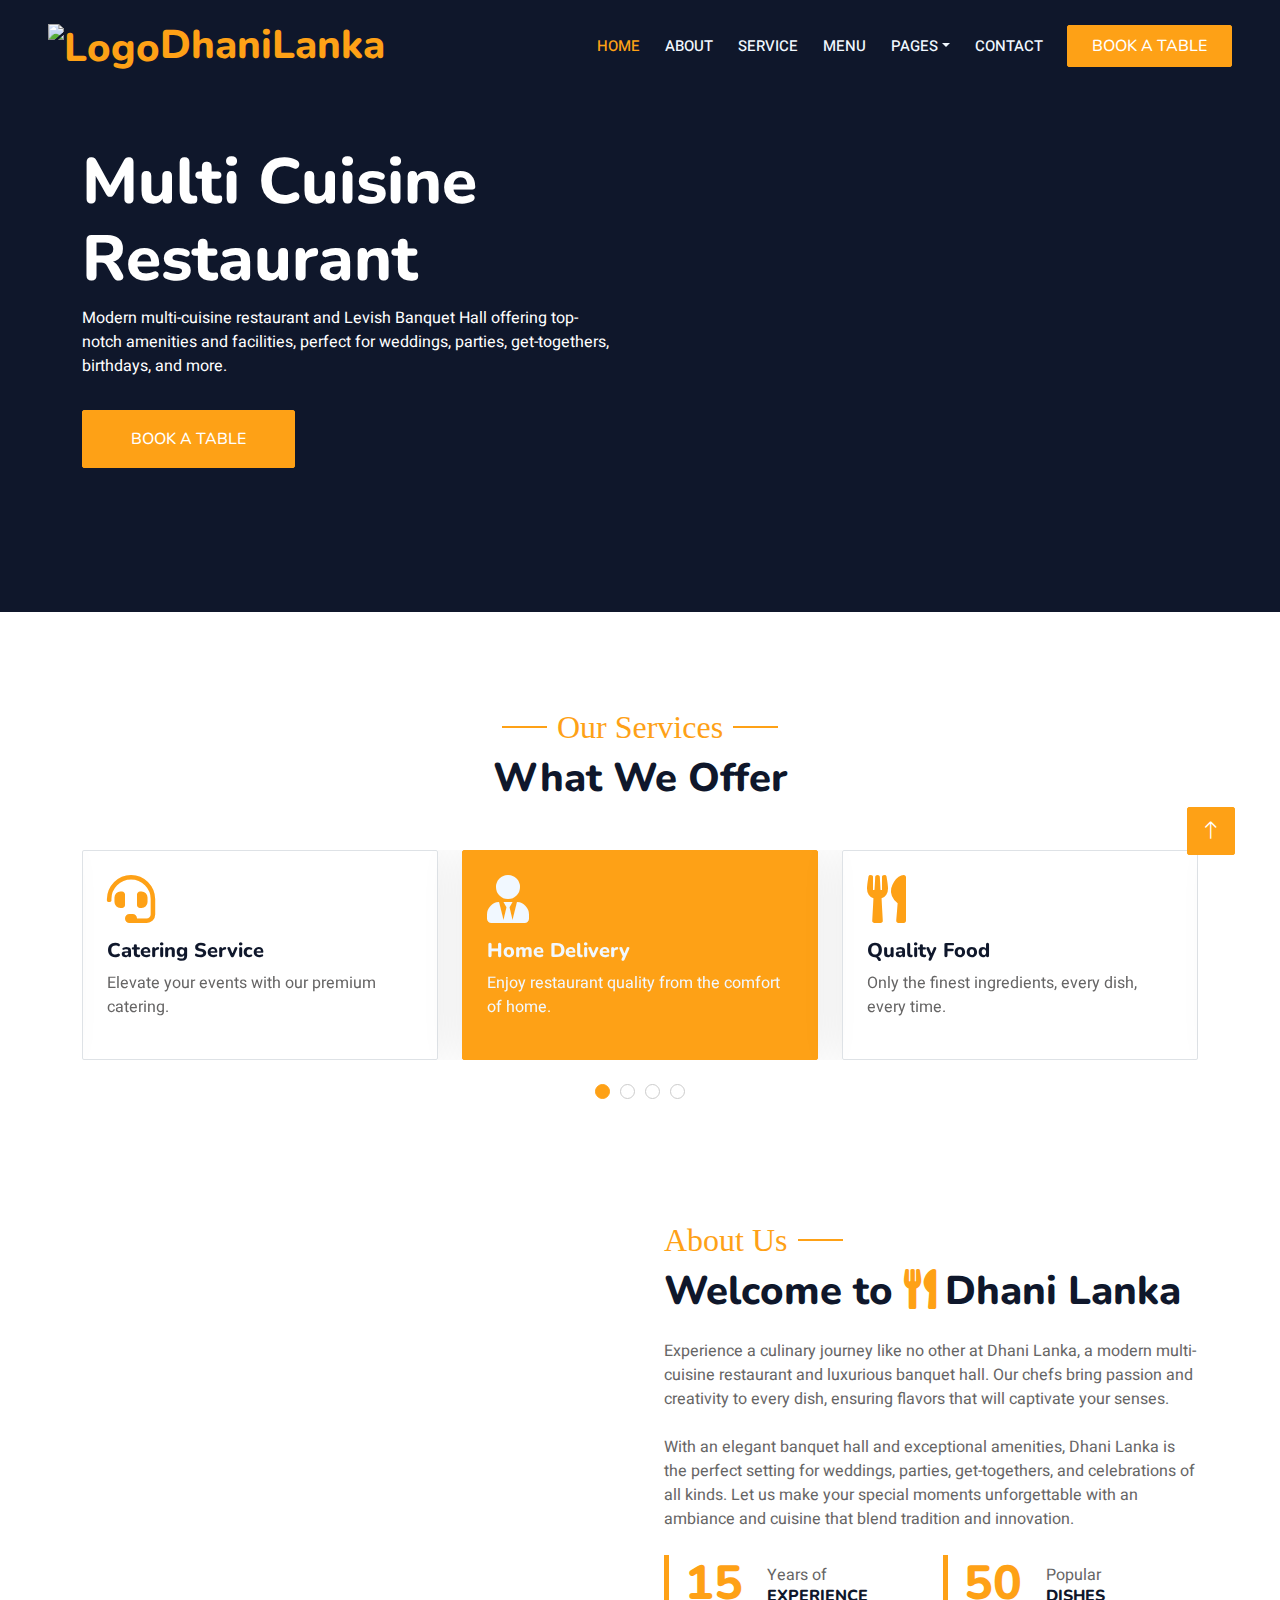
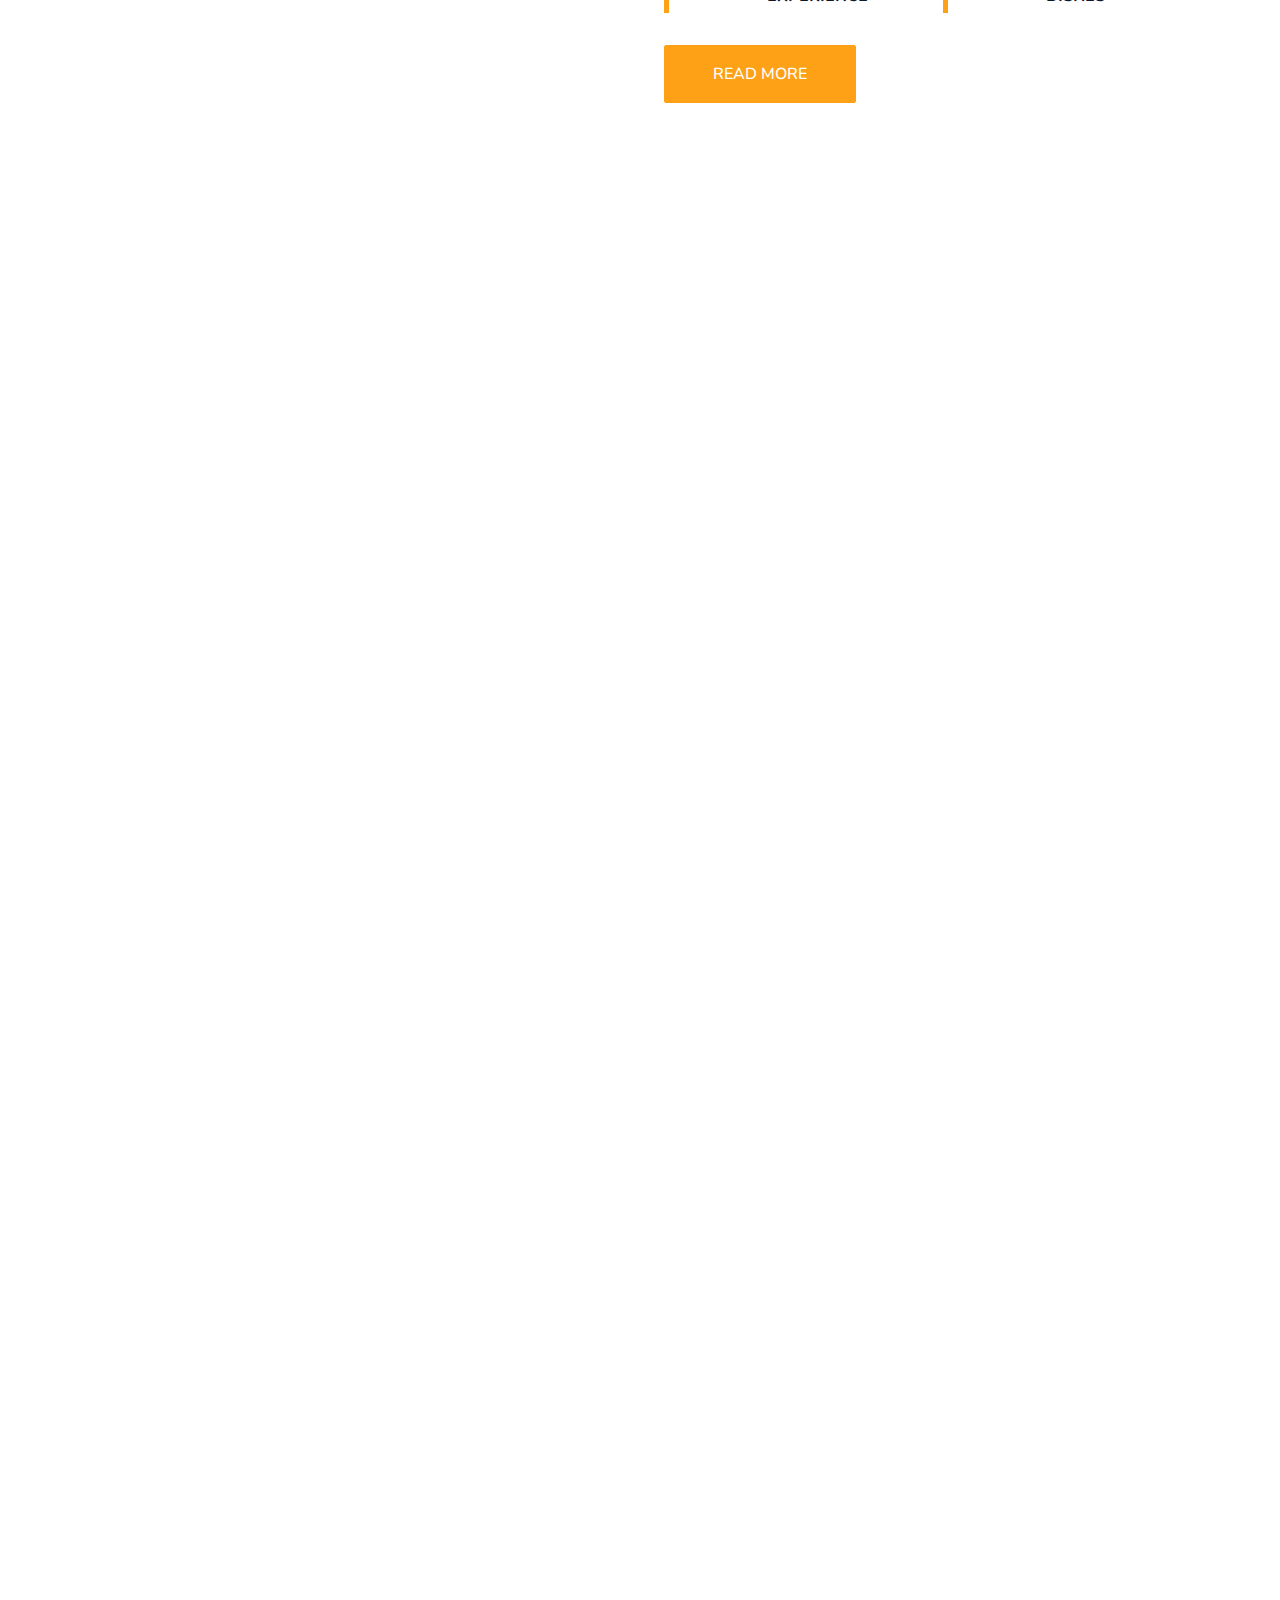
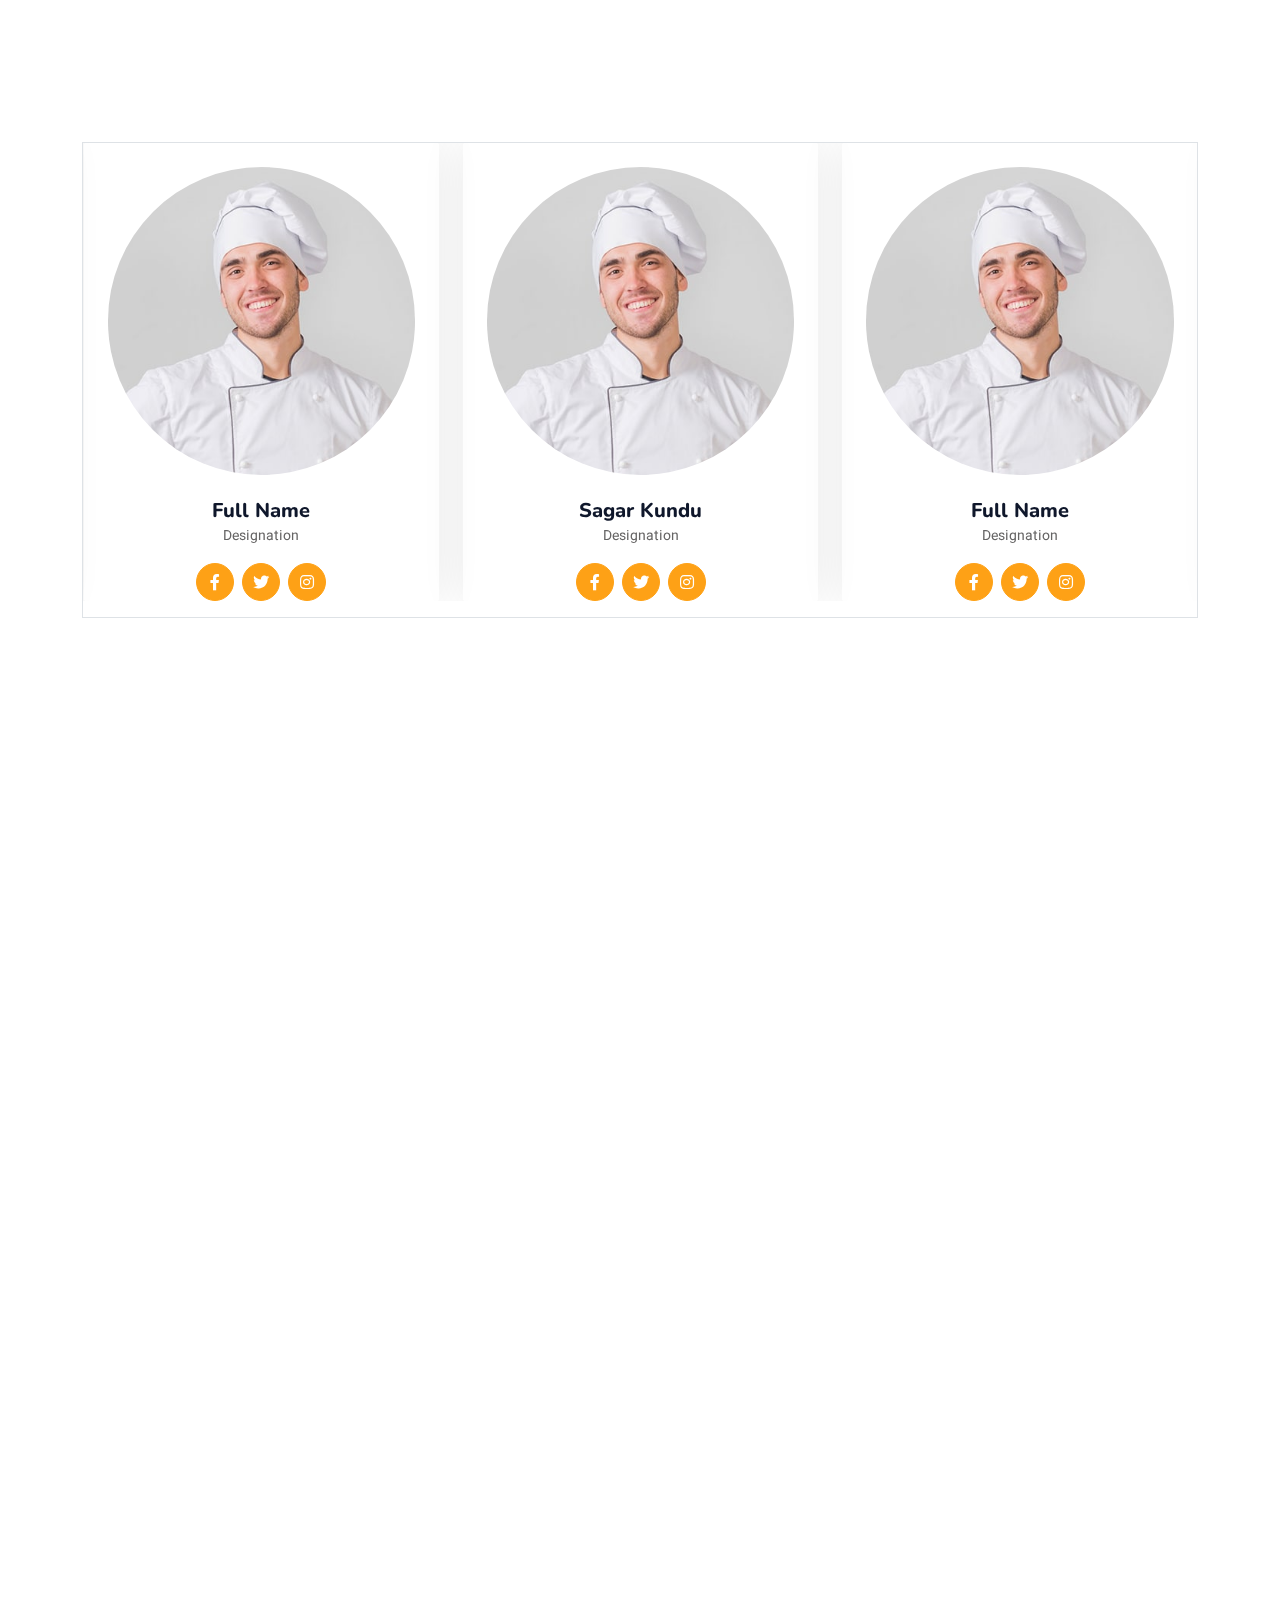
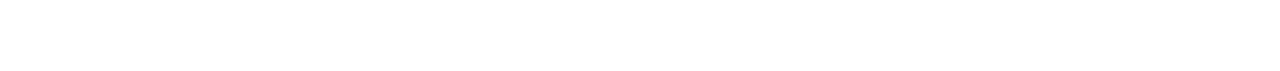
==== commit c6b2c0ce: "Update" ====
--- a/index.html
+++ b/index.html
@@ -610,7 +610,7 @@
                 <div class="col-md-6">
                     <div class="video">
                         <button type="button" class="btn-play" data-bs-toggle="modal"
-                            data-src="https://www.youtube.com/embed/DWRcNpR6Kdc" data-bs-target="#videoModal">
+                            data-src="https://www.youtube.com/embed/EVUpqasRhzg?si=I_ImMWUy3KcoyvN5" data-bs-target="#videoModal">
                             <span></span>
                         </button>
                     </div>
@@ -656,6 +656,7 @@
                                             <option value="1">1</option>
                                             <option value="2">2</option>
                                             <option value="3">3</option>
+                                            
                                         </select>
                                         <label for="select1">No Of People</label>
                                     </div>
@@ -697,75 +698,67 @@
         <!-- Reservation Start -->
 
 
-        <!-- Team Start -->
-        <div class="container-xxl pt-5 pb-3">
-            <div class="container">
-                <div class="text-center wow fadeInUp" data-wow-delay="0.1s">
-                    <h5 class="section-title ff-secondary text-center text-primary fw-normal">Team Members</h5>
-                    <h1 class="mb-5">Our Master Chefs</h1>
-                </div>
-                <div class="row g-4">
-                    <div class="col-lg-3 col-md-6 wow fadeInUp" data-wow-delay="0.1s">
-                        <div class="team-item text-center rounded overflow-hidden">
-                            <div class="rounded-circle overflow-hidden m-4">
-                                <img class="img-fluid" src="img/team-1.jpg" alt="">
-                            </div>
-                            <h5 class="mb-0">Full Name</h5>
-                            <small>Designation</small>
-                            <div class="d-flex justify-content-center mt-3">
-                                <a class="btn btn-square btn-primary mx-1" href=""><i class="fab fa-facebook-f"></i></a>
-                                <a class="btn btn-square btn-primary mx-1" href=""><i class="fab fa-twitter"></i></a>
-                                <a class="btn btn-square btn-primary mx-1" href=""><i class="fab fa-instagram"></i></a>
-                            </div>
-                        </div>
-                    </div>
-                    <div class="col-lg-3 col-md-6 wow fadeInUp" data-wow-delay="0.3s">
-                        <div class="team-item text-center rounded overflow-hidden">
-                            <div class="rounded-circle overflow-hidden m-4">
-                                <img class="img-fluid" src="img/team-2.jpg" alt="">
-                            </div>
-                            <h5 class="mb-0">Full Name</h5>
-                            <small>Designation</small>
-                            <div class="d-flex justify-content-center mt-3">
-                                <a class="btn btn-square btn-primary mx-1" href=""><i class="fab fa-facebook-f"></i></a>
-                                <a class="btn btn-square btn-primary mx-1" href=""><i class="fab fa-twitter"></i></a>
-                                <a class="btn btn-square btn-primary mx-1" href=""><i class="fab fa-instagram"></i></a>
-                            </div>
-                        </div>
-                    </div>
-                    <div class="col-lg-3 col-md-6 wow fadeInUp" data-wow-delay="0.5s">
-                        <div class="team-item text-center rounded overflow-hidden">
-                            <div class="rounded-circle overflow-hidden m-4">
-                                <img class="img-fluid" src="img/team-3.jpg" alt="">
-                            </div>
-                            <h5 class="mb-0">Full Name</h5>
-                            <small>Designation</small>
-                            <div class="d-flex justify-content-center mt-3">
-                                <a class="btn btn-square btn-primary mx-1" href=""><i class="fab fa-facebook-f"></i></a>
-                                <a class="btn btn-square btn-primary mx-1" href=""><i class="fab fa-twitter"></i></a>
-                                <a class="btn btn-square btn-primary mx-1" href=""><i class="fab fa-instagram"></i></a>
-                            </div>
-                        </div>
-                    </div>
-                    <div class="col-lg-3 col-md-6 wow fadeInUp" data-wow-delay="0.7s">
-                        <div class="team-item text-center rounded overflow-hidden">
-                            <div class="rounded-circle overflow-hidden m-4">
-                                <img class="img-fluid" src="img/team-4.jpg" alt="">
-                            </div>
-                            <h5 class="mb-0">Full Name</h5>
-                            <small>Designation</small>
-                            <div class="d-flex justify-content-center mt-3">
-                                <a class="btn btn-square btn-primary mx-1" href=""><i class="fab fa-facebook-f"></i></a>
-                                <a class="btn btn-square btn-primary mx-1" href=""><i class="fab fa-twitter"></i></a>
-                                <a class="btn btn-square btn-primary mx-1" href=""><i class="fab fa-instagram"></i></a>
-                            </div>
-                        </div>
-                    </div>
-                </div>
-            </div>
-        </div>
-        <!-- Team End -->
-
+       <!-- Team Start -->
+<div class="container-xxl pt-5 pb-3">
+    <div class="container">
+        <div class="text-center wow fadeInUp" data-wow-delay="0.1s">
+            <h5 class="section-title ff-secondary text-center text-primary fw-normal">Team Members</h5>
+            <h1 class="mb-5">Our Master Chefs</h1>
+        </div>
+        <div class="owl-carousel my-4 pb-3 border team-carousel">
+            <div class="team-item text-center rounded overflow-hidden">
+                <div class="rounded-circle overflow-hidden m-4">
+                    <img class="img-fluid" src="img/team-1.jpg" alt="">
+                </div>
+                <h5 class="mb-0">Sagar Kundu</h5>
+                <small>Designation</small>
+                <div class="d-flex justify-content-center mt-3">
+                    <a class="btn btn-square btn-primary mx-1" href=""><i class="fab fa-facebook-f"></i></a>
+                    <a class="btn btn-square btn-primary mx-1" href=""><i class="fab fa-twitter"></i></a>
+                    <a class="btn btn-square btn-primary mx-1" href=""><i class="fab fa-instagram"></i></a>
+                </div>
+            </div>
+            <div class="team-item text-center rounded overflow-hidden">
+                <div class="rounded-circle overflow-hidden m-4">
+                    <img class="img-fluid" src="img/team-1.jpg" alt="">
+                </div>
+                <h5 class="mb-0">Full Name</h5>
+                <small>Designation</small>
+                <div class="d-flex justify-content-center mt-3">
+                    <a class="btn btn-square btn-primary mx-1" href=""><i class="fab fa-facebook-f"></i></a>
+                    <a class="btn btn-square btn-primary mx-1" href=""><i class="fab fa-twitter"></i></a>
+                    <a class="btn btn-square btn-primary mx-1" href=""><i class="fab fa-instagram"></i></a>
+                </div>
+            </div>
+            <div class="team-item text-center rounded overflow-hidden">
+                <div class="rounded-circle overflow-hidden m-4">
+                    <img class="img-fluid" src="img/team-1.jpg" alt="">
+                </div>
+                <h5 class="mb-0">Full Name</h5>
+                <small>Designation</small>
+                <div class="d-flex justify-content-center mt-3">
+                    <a class="btn btn-square btn-primary mx-1" href=""><i class="fab fa-facebook-f"></i></a>
+                    <a class="btn btn-square btn-primary mx-1" href=""><i class="fab fa-twitter"></i></a>
+                    <a class="btn btn-square btn-primary mx-1" href=""><i class="fab fa-instagram"></i></a>
+                </div>
+            </div>
+            <div class="team-item text-center rounded overflow-hidden">
+                <div class="rounded-circle overflow-hidden m-4">
+                    <img class="img-fluid" src="img/team-1.jpg" alt="">
+                </div>
+                <h5 class="mb-0">Full Name</h5>
+                <small>Designation</small>
+                <div class="d-flex justify-content-center mt-3">
+                    <a class="btn btn-square btn-primary mx-1" href=""><i class="fab fa-facebook-f"></i></a>
+                    <a class="btn btn-square btn-primary mx-1" href=""><i class="fab fa-twitter"></i></a>
+                    <a class="btn btn-square btn-primary mx-1" href=""><i class="fab fa-instagram"></i></a>
+                </div>
+            </div>
+            <!-- Repeat team items as needed -->
+        </div>
+    </div>
+</div>
+<!-- Team End -->
 
         <!-- Testimonial Start -->
         <div class="container-xxl py-5 wow fadeInUp" data-wow-delay="0.1s">
--- a/css/style.css
+++ b/css/style.css
@@ -7,14 +7,16 @@
 }
 @font-face {
     font-family: 'great-vibes';  
-    src: url('../font/great-vibes/GreatVibes-Regular.ttf') format('truetype');
+    src: url('../font/great-vibes/GreatVibes-Regular.ttf');
     font-weight: normal;
     font-style: normal;
   }
 
 .ff-secondary {
     font-family: 'great-vibes', cursive;
-    font-weight: bold;
+    font-weight: 900;
+    font-size: 2rem;
+
 }
 
 .fw-medium {
@@ -378,7 +380,8 @@
 }
 
 .team-item .btn {
-    border-radius: 38px 38px 0 0;
+    /* border-radius: 38px 38px 0 0; */
+    border-radius: 50%;
 }
 
 
@@ -484,4 +487,45 @@
     margin-right: 0;
     padding-right: 0;
     border-right: none;
-}+}
+
+/* Add ons  */
+
+/* Service section  */
+/*** Service Carousel ***/
+.service-carousel .owl-item .service-item,
+.service-carousel .owl-item.center .service-item * {
+    transition: .5s;
+}
+
+.service-carousel .owl-item.center .service-item {
+    background: var(--primary) !important;
+    border-color: var(--primary) !important;
+}
+
+.service-carousel .owl-item.center .service-item * {
+    color: var(--light) !important;
+}
+
+.service-carousel .owl-dots {
+    margin-top: 24px;
+    display: flex;
+    align-items: flex-end;
+    justify-content: center;
+}
+
+.service-carousel .owl-dot {
+    position: relative;
+    display: inline-block;
+    margin: 0 5px;
+    width: 15px;
+    height: 15px;
+    border: 1px solid #CCCCCC;
+    border-radius: 15px;
+    transition: .5s;
+}
+
+.service-carousel .owl-dot.active {
+    background: var(--primary);
+    border-color: var(--primary);
+}
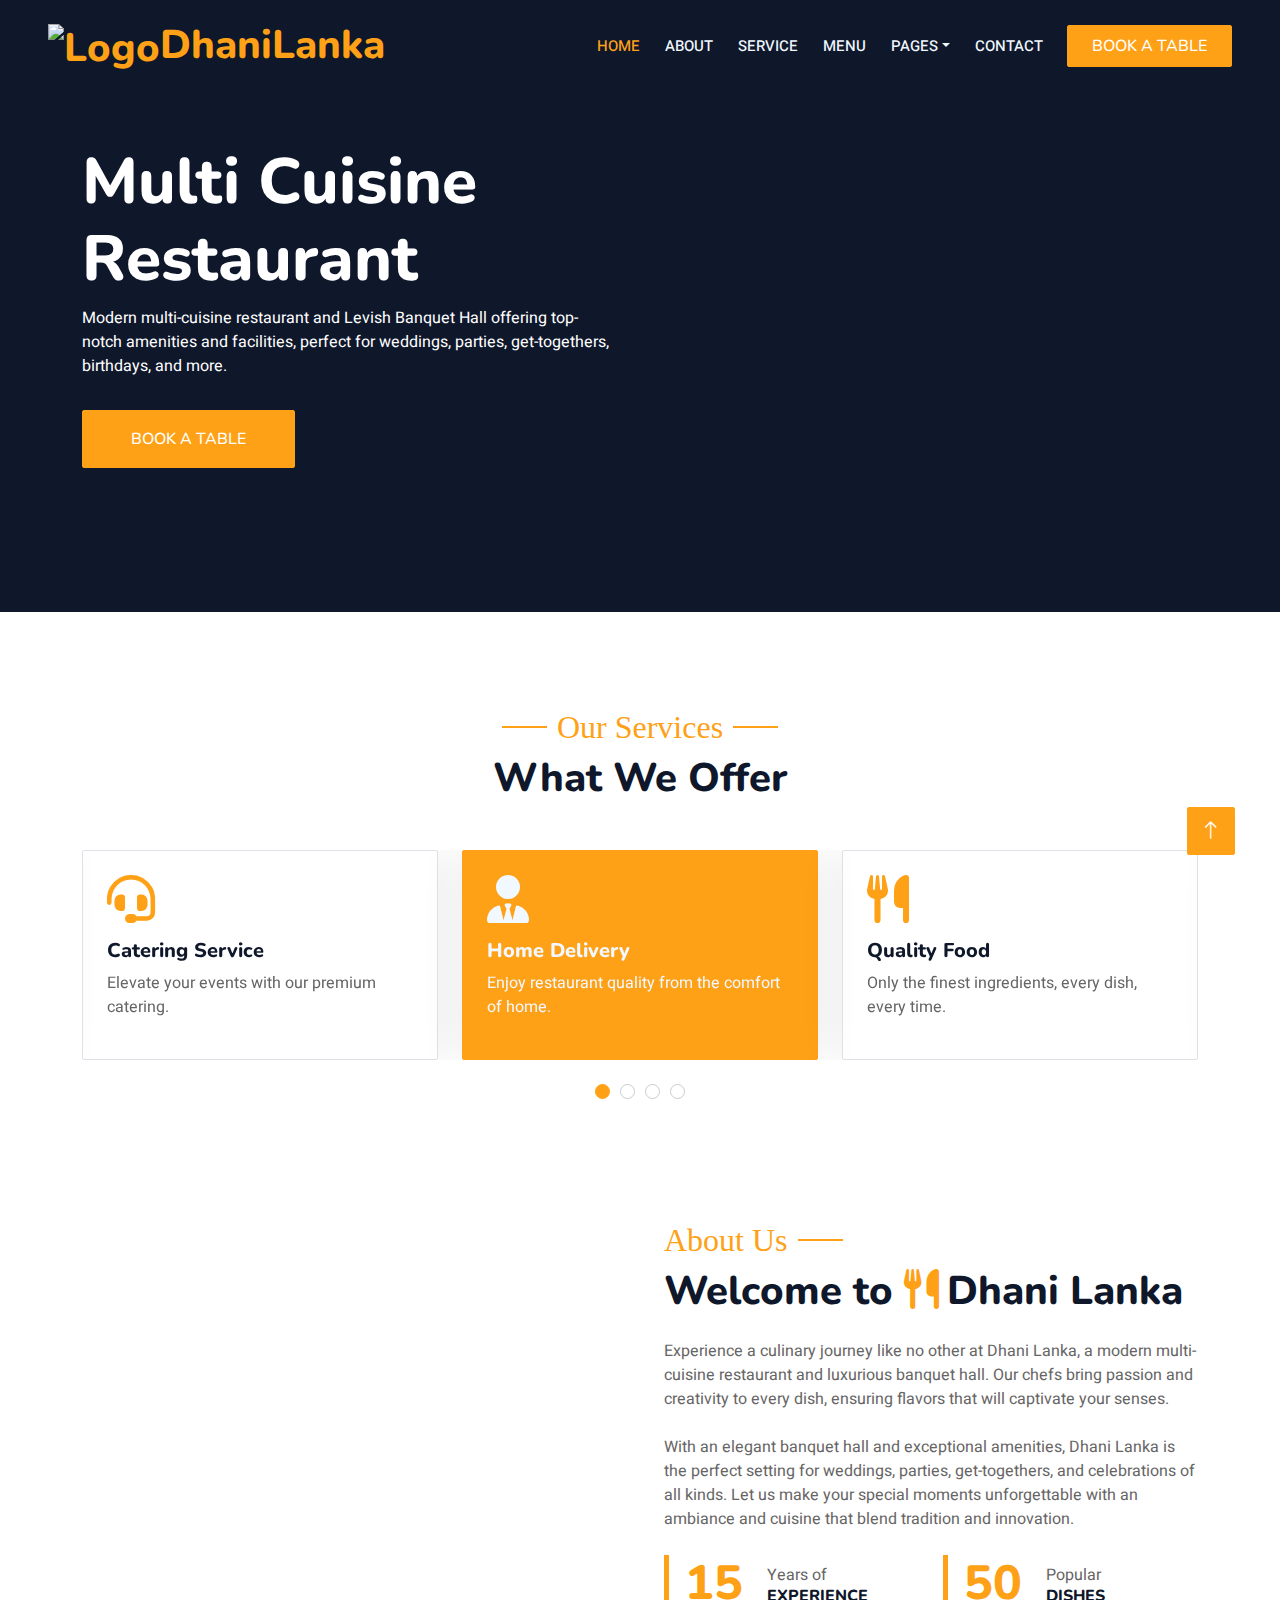
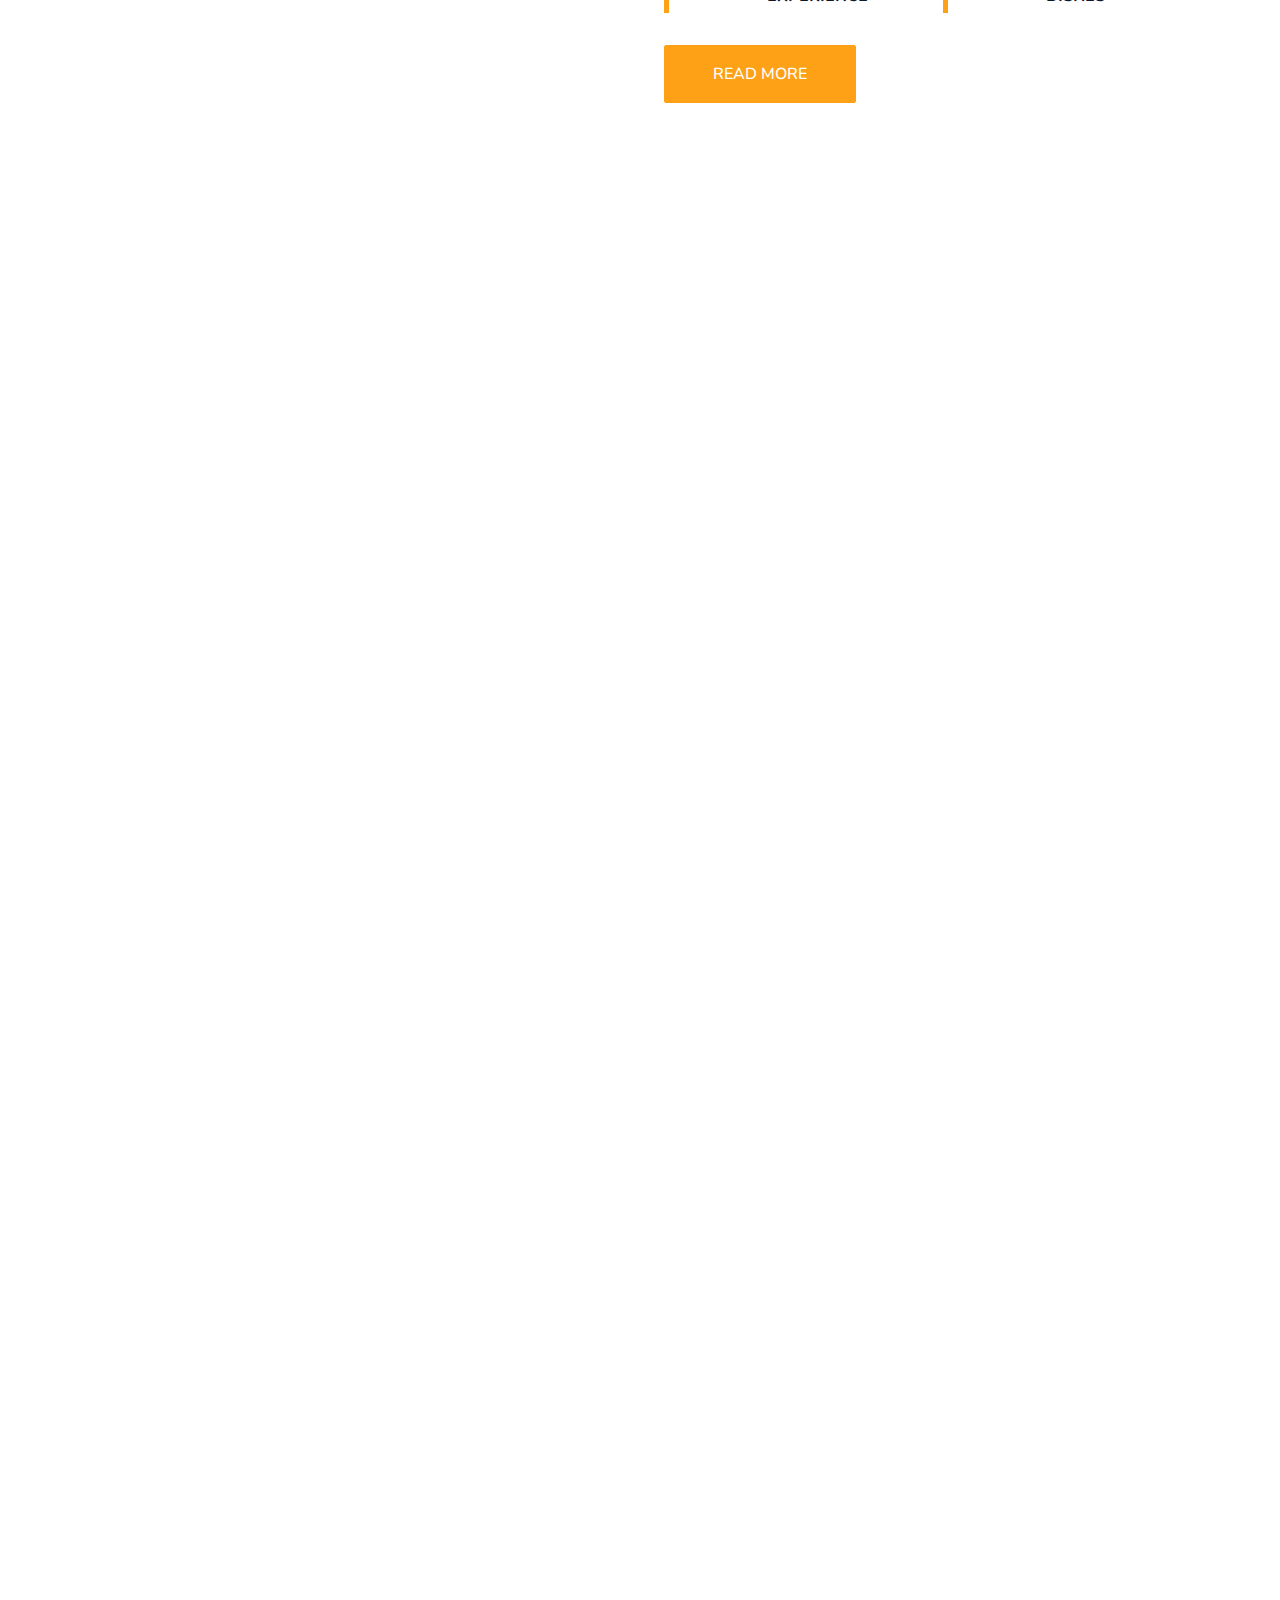
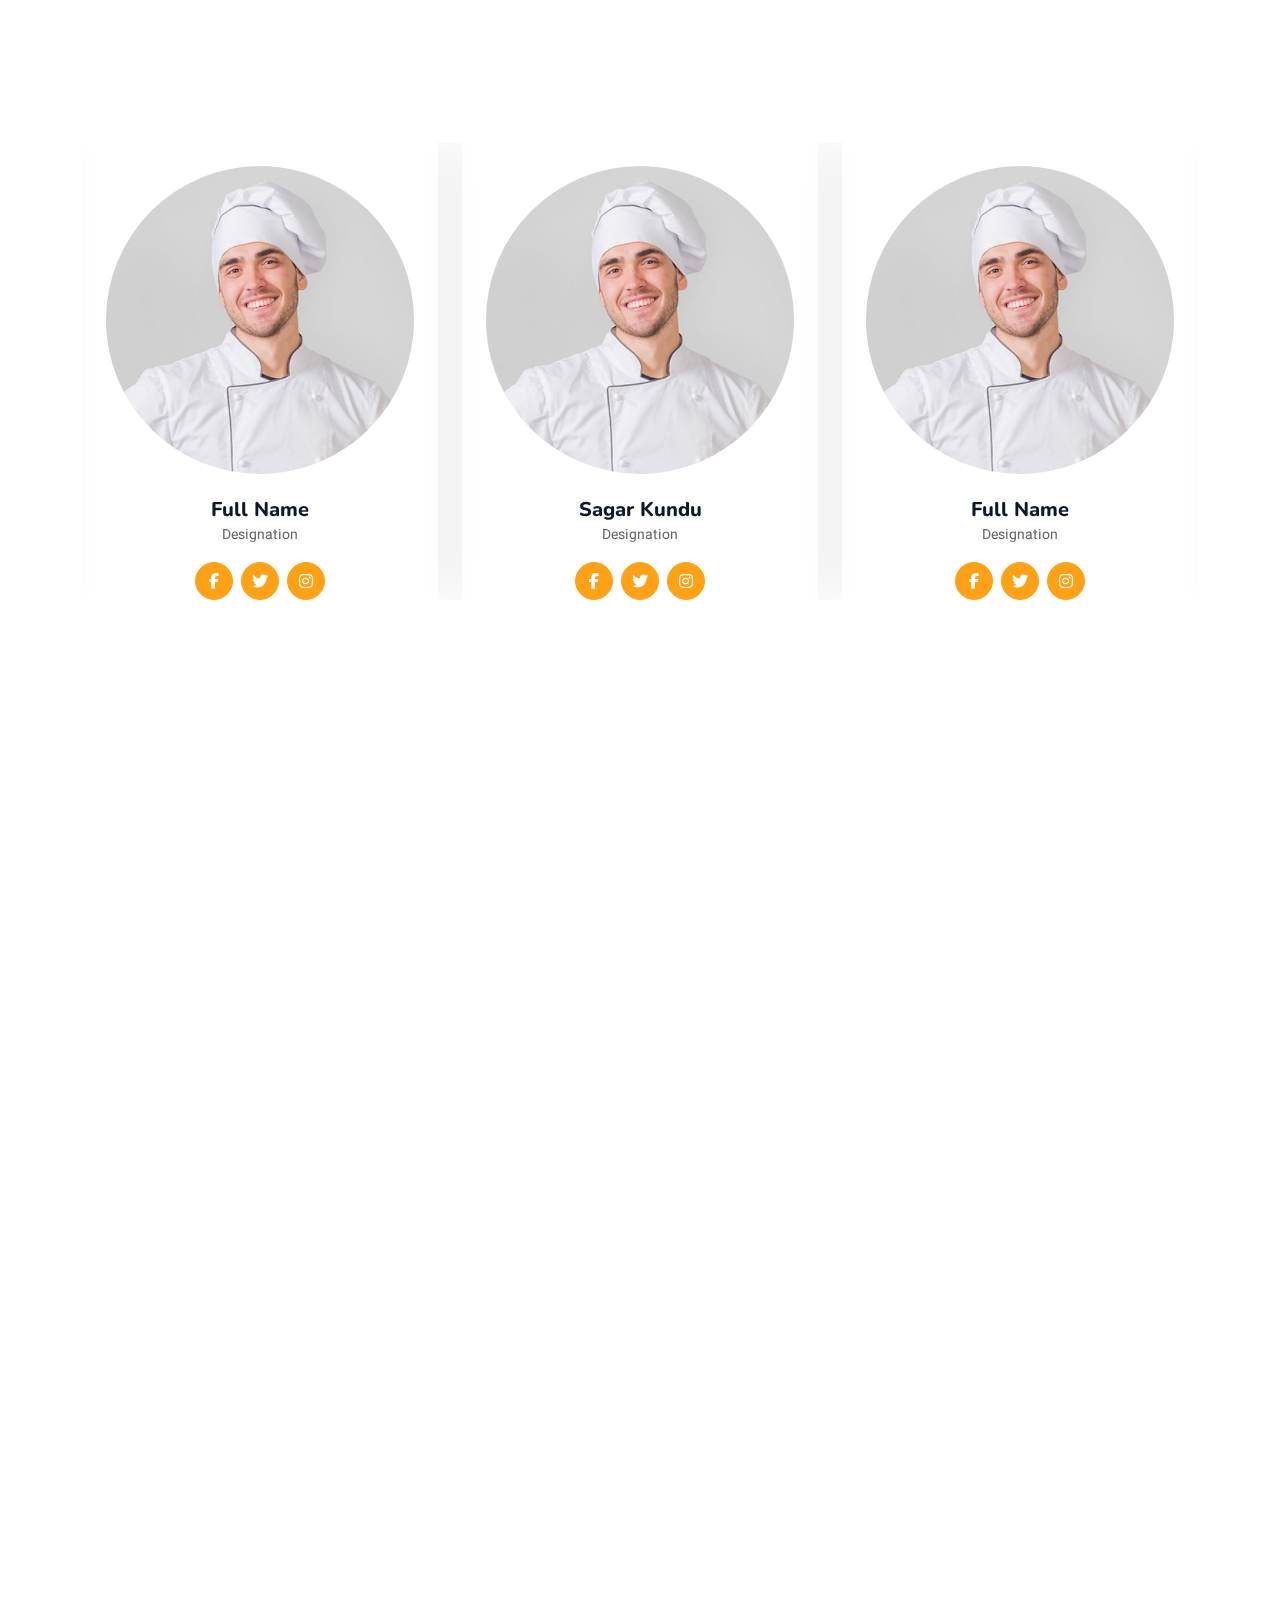
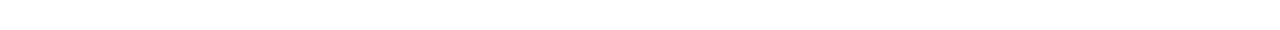
==== commit 8ce7b694: "Update" ====
--- a/index.html
+++ b/index.html
@@ -19,7 +19,9 @@
         rel="stylesheet">
 
     <!-- Icon Font Stylesheet -->
-    <link href="https://cdnjs.cloudflare.com/ajax/libs/font-awesome/5.10.0/css/all.min.css" rel="stylesheet">
+    <!-- <link href="https://cdnjs.cloudflare.com/ajax/libs/font-awesome/5.10.0/css/all.min.css" rel="stylesheet"> -->
+    <link href="https://cdnjs.cloudflare.com/ajax/libs/font-awesome/6.6.0/css/all.min.css" rel="stylesheet">
+
     <link href="https://cdn.jsdelivr.net/npm/bootstrap-icons@1.4.1/font/bootstrap-icons.css" rel="stylesheet">
 
     <!-- Libraries Stylesheet -->
@@ -35,21 +37,7 @@
 
     <!-- Template Stylesheet -->
     <link href="css/style.css" rel="stylesheet">
-    <style>
-        @media (max-width: 576px) {
-    .hero-header {
-        padding-top: 1.5rem !important; /* Adjust as needed */
-        padding-bottom: 1.5rem !important;
-    }
-    .hero-header .container {
-        margin-top: 0.5rem !important; /* Adjust as needed */
-        margin-bottom: 0.5rem !important;
-        padding-top: 1rem !important; /* Adjust as needed */
-        padding-bottom: 1rem !important;
-    }
-}
-
-    </style>
+
 </head>
 
 <body>
@@ -619,52 +607,53 @@
                     <div class="p-5 wow fadeInUp" data-wow-delay="0.2s">
                         <h5 class="section-title ff-secondary text-start text-primary fw-normal">Reservation</h5>
                         <h1 class="text-white mb-4">Book A Table Online</h1>
-                        <form>
+                        <form onsubmit="return validateForm(event)">
                             <div class="row g-3">
                                 <div class="col-md-6">
                                     <div class="form-floating">
-                                        <input type="text" class="form-control" id="name" placeholder="Your Name">
+                                        <input type="text" class="form-control" id="name" placeholder="Your Name" required>
                                         <label for="name">Name</label>
+                                        <small class="text-danger d-none" id="nameError">Name is required.</small>
                                     </div>
                                 </div>
                                 <div class="col-md-6">
                                     <div class="form-floating">
-                                        <input type="email" class="form-control" id="email"
-                                            placeholder="Your Email / Mobile no.">
+                                        <input type="text" class="form-control" id="email" placeholder="Your Email / Mobile No." required>
                                         <label for="email">Email / Mobile No.</label>
+                                        <small class="text-danger d-none" id="emailError">Please enter a valid email or phone number.</small>
                                     </div>
                                 </div>
                                 <div class="col-md-4">
                                     <div class="form-floating date" id="date" data-target-input="nearest">
-                                        <input type="date" class="form-control " id="date"
-                                            placeholder="Date" data-target="#date3"
-                                            data-toggle="datetimepicker" />
-                                        <label for="datetime">Date</label>
+                                        <input type="date" class="form-control" id="date" placeholder="Date" required>
+                                        <label for="date">Date</label>
+                                        <small class="text-danger d-none" id="dateError">Date cannot be in the past.</small>
                                     </div>
                                 </div>
                                 <div class="col-md-4">
-                                    <div class="form-floating " id="time" data-target-input="nearest">
-                                        <input type="time" class="form-control " id="time"
-                                            placeholder="Date & Time" data-target="#date3"
-                                            data-toggle="datetimepicker" />
+                                    <div class="form-floating" id="time" data-target-input="nearest">
+                                        <input type="time" class="form-control" id="time" placeholder="Time" required>
                                         <label for="time">Time</label>
+                                        <small class="text-danger d-none" id="timeError">Time cannot be in the past.</small>
                                     </div>
                                 </div>
                                 <div class="col-md-4">
                                     <div class="form-floating">
-                                        <select class="form-select" id="select1">
+                                        <select class="form-select" id="select1" required>
+                                            <option value="">Select</option>
                                             <option value="1">1</option>
                                             <option value="2">2</option>
                                             <option value="3">3</option>
-                                            
+                                            <option value="4">4</option>
+                                            <option value="5">5</option>
                                         </select>
                                         <label for="select1">No Of People</label>
+                                        <small class="text-danger d-none" id="seatsError">Please select the number of people.</small>
                                     </div>
                                 </div>
                                 <div class="col-12">
                                     <div class="form-floating">
-                                        <textarea class="form-control" placeholder="Special Request" id="message"
-                                            style="height: 100px"></textarea>
+                                        <textarea class="form-control" placeholder="Special Request" id="message" style="height: 100px"></textarea>
                                         <label for="message">Special Request</label>
                                     </div>
                                 </div>
@@ -705,8 +694,8 @@
             <h5 class="section-title ff-secondary text-center text-primary fw-normal">Team Members</h5>
             <h1 class="mb-5">Our Master Chefs</h1>
         </div>
-        <div class="owl-carousel my-4 pb-3 border team-carousel">
-            <div class="team-item text-center rounded overflow-hidden">
+        <div class="owl-carousel team-carousel">
+            <div class="team-item text-center  rounded overflow-hidden">
                 <div class="rounded-circle overflow-hidden m-4">
                     <img class="img-fluid" src="img/team-1.jpg" alt="">
                 </div>
@@ -770,14 +759,13 @@
                 <div class="owl-carousel testimonial-carousel">
                     <div class="testimonial-item bg-transparent border rounded p-4">
                         <i class="fa fa-quote-left fa-2x text-primary mb-3"></i>
-                        <p>Dolor et eos labore, stet justo sed est sed. Diam sed sed dolor stet amet eirmod eos labore
-                            diam</p>
+                        <p>The food was delicious, good ambiance, staff behaviour good, overall all good..</p>
                         <div class="d-flex align-items-center">
-                            <img class="img-fluid flex-shrink-0 rounded-circle" src="img/testimonial-1.jpg"
+                            <img class="img-fluid flex-shrink-0 rounded-circle" src="img/s_biswas.png"
                                 style="width: 50px; height: 50px;">
                             <div class="ps-3">
-                                <h5 class="mb-1">Client Name</h5>
-                                <small>Profession</small>
+                                <h5 class="mb-1">Souvik Biswas</h5>
+                                <small>Photographer</small>
                             </div>
                         </div>
                     </div>
@@ -831,7 +819,7 @@
             <div class="container py-5">
                 <div class="row g-5">
                     <div class="col-lg-3 col-md-6">
-                        <h4 class="section-title ff-secondary text-start text-primary fw-normal mb-4">Company</h4>
+                        <h4 class="section-title ff-secondary text-start text-primary fw-normal mb-4">DhaniLanka</h4>
                         <a class="btn btn-link" href="">About Us</a>
                         <a class="btn btn-link" href="">Contact Us</a>
                         <a class="btn btn-link" href="">Reservation</a>
@@ -840,26 +828,26 @@
                     </div>
                     <div class="col-lg-3 col-md-6">
                         <h4 class="section-title ff-secondary text-start text-primary fw-normal mb-4">Contact</h4>
-                        <p class="mb-2"><i class="fa fa-map-marker-alt me-3"></i>123 Street, New York, USA</p>
-                        <p class="mb-2"><i class="fa fa-phone-alt me-3"></i>+012 345 67890</p>
-                        <p class="mb-2"><i class="fa fa-envelope me-3"></i>info@example.com</p>
+                        <p class="mb-2"><i class="fa fa-map-marker-alt me-3"></i>Majher More, Sagarbhanga</p>
+                        <p class="mb-2"><i class="fa fa-phone-alt me-3"></i>+91 99077 01778</p>
+                        <p class="mb-2"><i class="fa fa-envelope me-3"></i>dhanilanka@gmail.com</p>
                         <div class="d-flex pt-2">
-                            <a class="btn btn-outline-light btn-social" href=""><i class="fab fa-twitter"></i></a>
+                            <a class="btn btn-outline-light btn-social" href=""><i class="fa-brands fa-instagram"></i></i></a>
                             <a class="btn btn-outline-light btn-social" href=""><i class="fab fa-facebook-f"></i></a>
                             <a class="btn btn-outline-light btn-social" href=""><i class="fab fa-youtube"></i></a>
-                            <a class="btn btn-outline-light btn-social" href=""><i class="fab fa-linkedin-in"></i></a>
+                            <a class="btn btn-outline-light btn-social" href=""><i class="fa-solid fa-envelope"></i></a>
                         </div>
                     </div>
                     <div class="col-lg-3 col-md-6">
                         <h4 class="section-title ff-secondary text-start text-primary fw-normal mb-4">Opening</h4>
                         <h5 class="text-light fw-normal">Monday - Saturday</h5>
-                        <p>09AM - 09PM</p>
+                        <p>09AM - 11PM</p>
                         <h5 class="text-light fw-normal">Sunday</h5>
-                        <p>10AM - 08PM</p>
+                        <p>09AM - 11PM</p>
                     </div>
                     <div class="col-lg-3 col-md-6">
                         <h4 class="section-title ff-secondary text-start text-primary fw-normal mb-4">Newsletter</h4>
-                        <p>Dolor amet sit justo amet elitr clita ipsum elitr est.</p>
+                        <p>Subscribe to our newsletter to stay connected with us.</p>
                         <div class="position-relative mx-auto" style="max-width: 400px;">
                             <input class="form-control border-primary w-100 py-3 ps-4 pe-5" type="text"
                                 placeholder="Your email">
